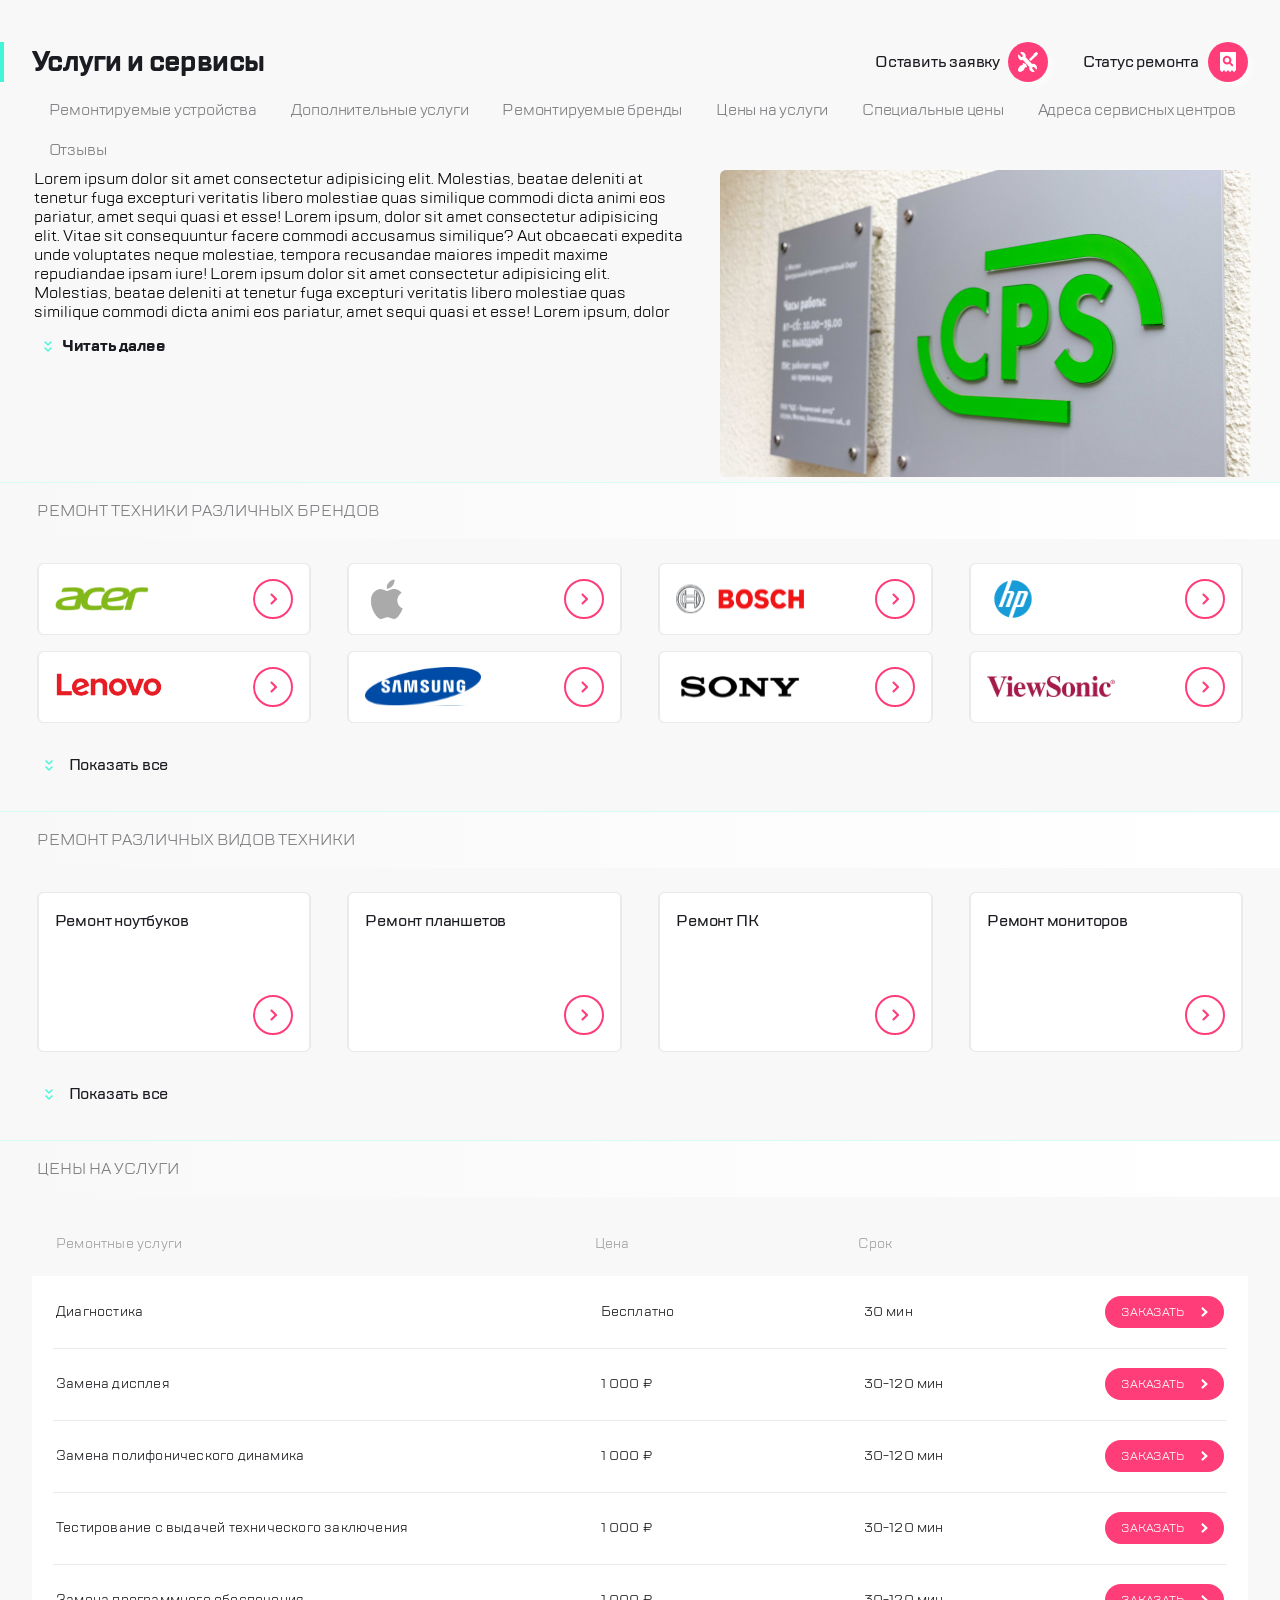
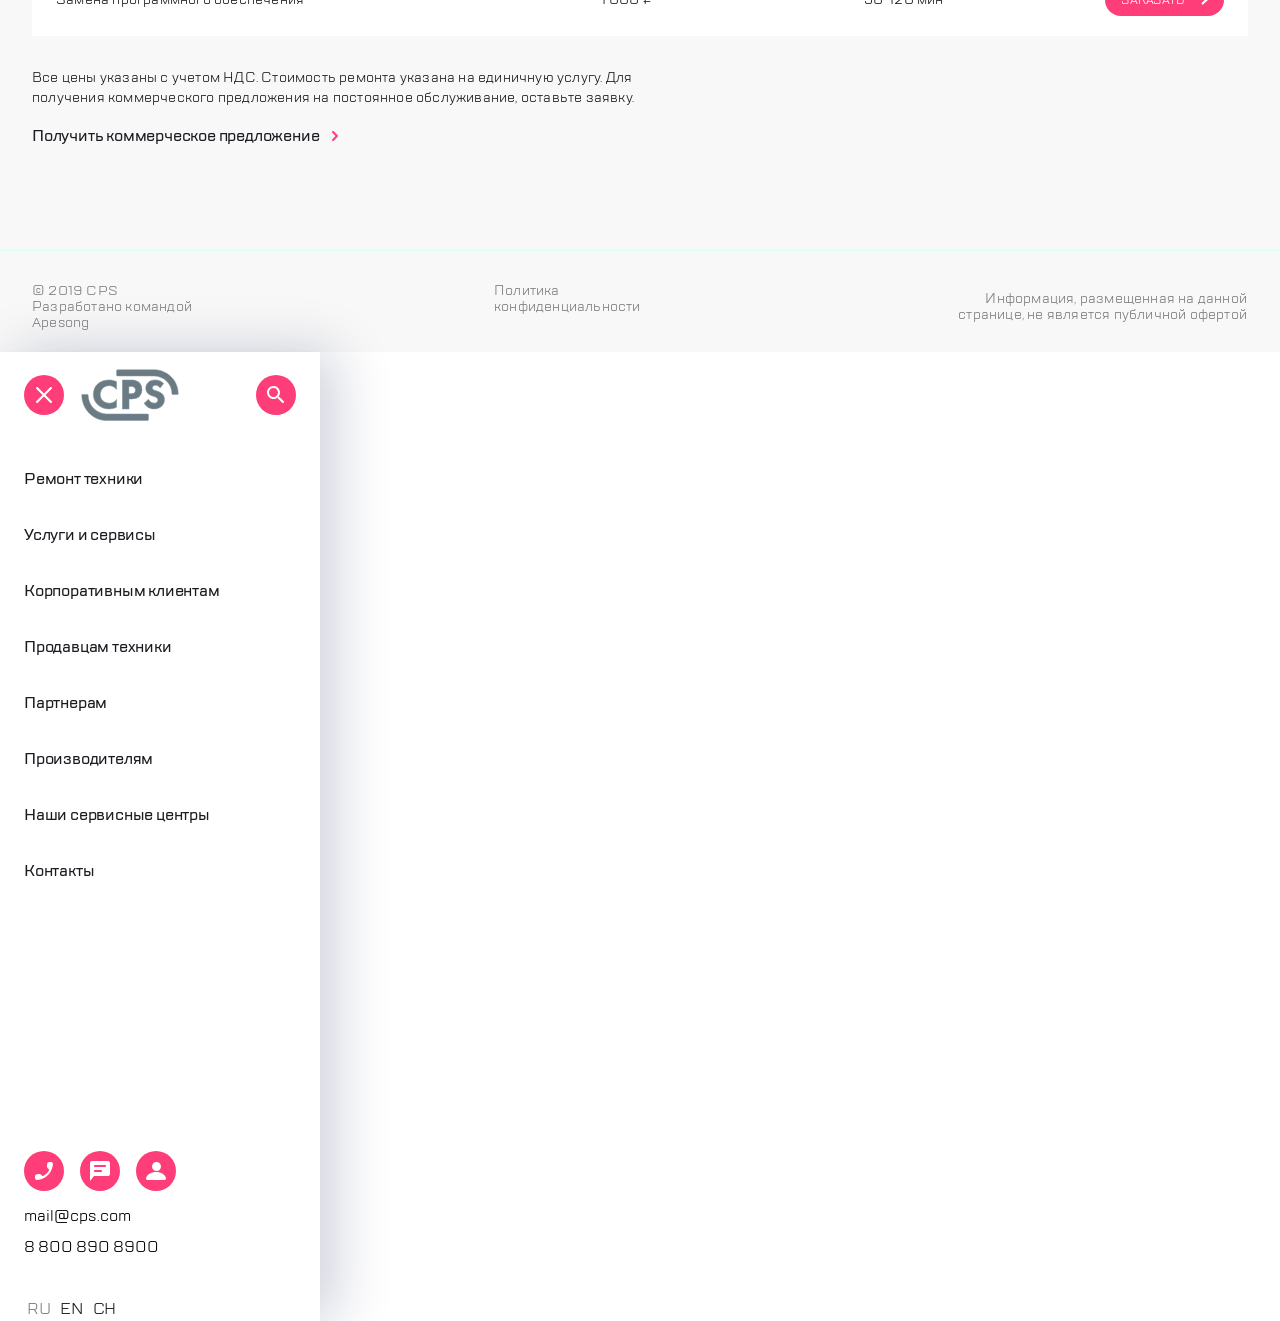
==== index.html @ d13c4bbf "Updates" ====
<!DOCTYPE html>
<html lang="ru">
  <head>
    <meta charset="UTF-8">
    <meta http-equiv="X-UA-Compatible" content="IE=edge">
    <meta name="viewport" content="width=device-width,initial-scale=1">
    <title>CPS</title>
  <link href="style.css" rel="stylesheet"></head>

  <body>
    <div class="wrapper wrapper-root">
      <header class="header">
        <div class="header__left-container">
          <button class="header__burger btn btn--pink">
            <img class="burger-svg" src="./img/all1.3/burger.svg" alt="">
          </button>

          <div class="header__logo">
            <a class="header__logo-link" href="#">
              <img class="logo-svg" src="./img/all1.3/logo.svg" alt="Logo of the company CPS"></a>
          </div>
        </div>

        <div class="header__right-container">
          <button class="btn-call btn btn--pink" type="button">
            <img class="call-svg" src="./img/all1.3/Call.svg" alt="Call us">
          </button>
          <button class="btn-chat btn btn--pink" type="button">
            <img class="chat-svg" src="./img/all1.3/Chat-2.svg" alt="Chat us">
          </button>
          <button class="btn-profile btn btn--pink" type="button">
            <img class="profile-svg" src="./img/all1.3/Profile.svg" alt="Profile">
          </button>

          <span class="btn btn-repair_show-hide-text">Оставить заявку</span>
          <button class="btn btn-repair btn--pink" type="button">
            <img class="repair-svg" src="./img/all1.3/repair.svg" alt="Repair">
          </button>

          <span class="btn-checkstatus_show-hide-text">Статус ремонта</span>
          <button class="btn btn-checkstatus btn--pink" type="button">
            <img class="checkstatus-svg" src="./img/all1.3/checkstatus.svg" alt="checkstatus">
          </button>
        </div>
      </header>
      
      <main class="main">
        <div class="main__title-container">
          <h1 class="main__title">Услуги и сервисы</h1>
          <div class="main__title-buttons">
            <button class="btn-repair btn-repair_show-hide btn--pink" type="button">
              
              <img class="repair-svg" src="./img/all1.3/repair.svg" alt="Repair">
            </button>
            <button class="btn-checkstatus btn-checkstatus_show-hide btn--pink" type="button">
              <img class="checkstatus-svg" src="./img/all1.3/checkstatus.svg" alt="checkstatus">
              
            </button>
          </div>
        </div>
        <nav class="menu">
          <ul class="menu__list">
            <li class="menu__list-item" autofocus>
              <a class="menu__link menu__link--active" href="#">Ремонтируемые устройства</a>
            </li>
            <li class="menu__list-item">
              <a class="menu__link" href="#">Дополнительные услуги</a>
            </li>
            <li class="menu__list-item">
              <a class="menu__link" href="#">Ремонтируемые бренды</a>
            </li>
            <li class="menu__list-item">
              <a class="menu__link" href="#">Цены на услуги</a>
            </li>
            <li class="menu__list-item">
              <a class="menu__link" href="#">Специальные цены</a>
            </li>
            <li class="menu__list-item">
              <a class="menu__link" href="#">Адреса сервисных центров</a>
            </li>
            <li class="menu__list-item">
              <a class="menu__link" href="#">Отзывы</a>
            </li>
          </ul>
        </nav>
        
        <section class="services about">
          <div class="about__text-container">
            <p class="about__text">
              Lorem ipsum dolor sit amet consectetur adipisicing elit.
              Molestias, beatae deleniti at tenetur fuga excepturi veritatis
              libero molestiae quas similique commodi dicta animi eos pariatur,
              amet sequi quasi et esse! Lorem ipsum, dolor sit amet consectetur
              adipisicing elit. Vitae sit consequuntur facere commodi accusamus
              similique? Aut obcaecati expedita unde voluptates neque molestiae,
              tempora recusandae maiores impedit maxime repudiandae ipsam iure!
              Lorem ipsum dolor sit amet consectetur adipisicing elit.
              Molestias, beatae deleniti at tenetur fuga excepturi veritatis
              libero molestiae quas similique commodi dicta animi eos pariatur,
              amet sequi quasi et esse! Lorem ipsum, dolor sit amet consectetur
              adipisicing elit. Vitae sit consequuntur facere commodi accusamus
              similique? Aut obcaecati expedita unde voluptates neque molestiae,
              tempora recusandae maiores impedit maxime repudiandae ipsam iure!
              Lorem ipsum dolor sit amet consectetur adipisicing elit.
              Molestias, beatae deleniti at tenetur fuga excepturi veritatis
              libero molestiae quas similique commodi dicta animi eos pariatur,
              amet sequi quasi et esse! Lorem ipsum, dolor sit amet consectetur
              adipisicing elit. Vitae sit consequuntur facere commodi accusamus
              similique? Aut obcaecati expedita unde voluptates neque molestiae,
              tempora recusandae maiores impedit maxime repudiandae ipsam iure!
            </p>

            <button class="about__show-more-btn" type="button">
              Читать далее
            </button>
          </div>
          <div class="about__image-container">
            <img class="about__image" src="./img/all1.3/CPS-Photo.png" alt="CPS bord photo">
          </div>
        </section>
        
        <section class="services brands">
          <h2 class="services__title">Ремонт техники различных брендов</h2>

          <div class="services__brands">
            <div class="container container__menu swiper">
              <ul class="services__menu swiper-wrapper">
                <li class="services__element swiper-slide">
                  <button class="btn services__button" type="button">
                    <img class="services__svg" src="./img/brands1.5/acer.svg" alt="acer logo">
                    <img class="services__svg" src="./img/brands1.5/btn-go.svg" alt="button go-next">
                  </button>
                </li>

                <li class="services__element swiper-slide">
                  <button class="btn services__button" type="button">
                    <img class="services__svg" src="./img/brands1.5/apple.svg" alt="apple logo">
                    <img class="services__svg" src="./img/brands1.5/btn-go.svg" alt="button go-next">
                  </button>
                </li>

                <li class="services__element swiper-slide">
                  <button class="btn services__button" type="button">
                    <img class="services__svg" src="./img/brands1.5/bosch.svg" alt="bosch logo">
                    <img class="services__svg" src="./img/brands1.5/btn-go.svg" alt="button go-next">
                  </button>
                </li>

                <li class="services__element swiper-slide">
                  <button class="btn services__button" type="button">
                    <img class="services__svg" src="./img/brands1.5/hp.svg" alt="hp logo">
                    <img class="services__svg" src="./img/brands1.5/btn-go.svg" alt="button go-next">
                  </button>
                </li>

                <li class="services__element swiper-slide">
                  <button class="btn services__button" type="button">
                    <img class="services__svg" src="./img/brands1.5/lenovo.svg" alt="lenovo logo">
                    <img class="services__svg" src="./img/brands1.5/btn-go.svg" alt="button go-next">
                  </button>
                </li>

                <li class="services__element swiper-slide">
                  <button class="btn services__button" type="button">
                    <img class="services__svg" src="./img/brands1.5/samsung.svg" alt="samsung logo">
                    <img class="services__svg" src="./img/brands1.5/btn-go.svg" alt="button go-next">
                  </button>
                </li>

                <li class="services__element swiper-slide">
                  <button class="btn services__button" type="button">
                    <img class="services__svg" src="./img/brands1.5/sony.svg" alt="sony logo">
                    <img class="services__svg" src="./img/brands1.5/btn-go.svg" alt="button go-next">
                  </button>
                </li>

                <li class="services__element swiper-slide">
                  <button class="btn services__button" type="button">
                    <img class="services__svg" src="./img/brands1.5/view-sonic.svg" alt="view-sonic logo">
                    <img class="services__svg" src="./img/brands1.5/btn-go.svg" alt="button go-next">
                  </button>
                </li>

                <li class="services__element swiper-slide">
                  <button class="btn services__button" type="button">
                    <img class="services__svg" src="./img/brands1.5/acer.svg" alt="acer logo">
                    <img class="services__svg" src="./img/brands1.5/btn-go.svg" alt="button go-next">
                  </button>
                </li>

                <li class="services__element swiper-slide">
                  <button class="btn services__button" type="button">
                    <img class="services__svg" src="./img/brands1.5/apple.svg" alt="apple logo">
                    <img class="services__svg" src="./img/brands1.5/btn-go.svg" alt="button go-next">
                  </button>
                </li>

                <li class="services__element swiper-slide">
                  <button class="btn services__button" type="button">
                    <img class="services__svg" src="./img/brands1.5/bosch.svg" alt="bosch logo">
                    <img class="services__svg" src="./img/brands1.5/btn-go.svg" alt="button go-next">
                  </button>
                </li>
              </ul>
              <button class="services__show-more-btn btn" type="button">
                Показать все
              </button>
              <div class="swiper-pagination"></div>
            </div>
          </div>
        </section>
        <section class="services types">
          <h2 class="services__title">Ремонт различных видов техники</h2>

          
          <div class="services__types">
            <div class="types__wrapper container container__menu swiper-types">
              <ul class="types__menu services__menu swiper-wrapper-types">
                <li class="types__element services__element swiper-slide-types">
                  <button class="btn services__button" type="button">
                    <p class="types__repair">Ремонт ноутбуков</p>
                    <img class="services__svg" src="./img/brands1.5/btn-go.svg" alt="button go-next">
                  </button>
                </li>

                <li class="types__element services__element swiper-slide-types">
                  <button class="btn services__button" type="button">
                    <p class="types__repair">Ремонт планшетов</p>
                    <img class="services__svg" src="./img/brands1.5/btn-go.svg" alt="button go-next">
                  </button>
                </li>

                <li class="types__element services__element swiper-slide-types">
                  <button class="btn services__button" type="button">
                    <p class="types__repair">Ремонт ПК</p>
                    <img class="services__svg" src="./img/brands1.5/btn-go.svg" alt="button go-next">
                  </button>
                </li>

                <li class="types__element services__element swiper-slide-types">
                  <button class="btn services__button" type="button">
                    <p class="types__repair">Ремонт мониторов</p>
                    <img class="services__svg" src="./img/brands1.5/btn-go.svg" alt="button go-next">
                  </button>
                </li>

                <li class="types__element services__element swiper-slide-types">
                  <button class="btn services__button" type="button">
                    <p class="types__repair">Ремонт телефонов</p>
                    <img class="services__svg" src="./img/brands1.5/btn-go.svg" alt="button go-next">
                  </button>
                </li>

                <li class="types__element services__element swiper-slide-types">
                  <button class="btn services__button" type="button">
                    <p class="types__repair">Ремонт смартфонов</p>
                    <img class="services__svg" src="./img/brands1.5/btn-go.svg" alt="button go-next">
                  </button>
                </li>

                <li class="types__element services__element swiper-slide-types">
                  <button class="btn services__button" type="button">
                    <p class="types__repair">Ремонт наушников</p>
                    <img class="services__svg" src="./img/brands1.5/btn-go.svg" alt="button go-next">
                  </button>
                </li>

                <li class="types__element services__element swiper-slide-types">
                  <button class="btn services__button" type="button">
                    <p class="types__repair">Ремонт ноутбуков</p>
                    <img class="services__svg" src="./img/brands1.5/btn-go.svg" alt="button go-next">
                  </button>
                </li>

                <li class="types__element services__element swiper-slide-types">
                  <button class="btn services__button" type="button">
                    <p class="types__repair">Ремонт ноутбуков</p>
                    <img class="services__svg" src="./img/brands1.5/btn-go.svg" alt="button go-next">
                  </button>
                </li>

                <li class="types__element services__element swiper-slide-types">
                  <button class="btn services__button" type="button">
                    <p class="types__repair">Ремонт ноутбуков</p>
                    <img class="services__svg" src="./img/brands1.5/btn-go.svg" alt="button go-next">
                  </button>
                </li>

                <li class="types__element services__element swiper-slide-types">
                  <button class="btn services__button" type="button">
                    <p class="types__repair">Ремонт ноутбуков</p>
                    <img class="services__svg" src="./img/brands1.5/btn-go.svg" alt="button go-next">
                  </button>
                </li>
              </ul>
              <button class="services__show-more-btn services__show-more-btn-types btn" type="button">
                Показать все
              </button>
              <div class="swiper-pagination"></div>
            </div>
          </div>
        </section>
        
        <section class="services prices">
          <h2 class="services__title">Цены на услуги</h2>
          <div class="prices__header">
            <span class="services__name">Ремонтные услуги</span>
            <span class="services__cost">Цена</span>
            <span class="services__term">Срок</span>
            <span class="services__empty-button"></span>
          </div>
          <div class="services__prices">
            <div class="prices__wrapper container container__menu swiper-prices">
              <ul class="prices__menu services__menu swiper-wrapper-prices">
                <li class="prices__element services__element swiper-slide-prices">
                  <span class="prices__name">Диагностика</span>
                  <span class="prices__cost">Бесплатно</span>
                  <span class="prices__term">30 мин</span>
                  <button class="btn services__button" type="button">Заказать
                    <img class="services__svg" src="./img/all1.6/whiteArrow.svg" alt="button go-next">
                  </button>
                </li>

                <li class="prices__element services__element swiper-slide-prices">
                  <span class="prices__name">Замена дисплея</span>
                  <span class="prices__cost">1 000 ₽</span>
                  <span class="prices__term">30-120 мин</span>
                  <button class="btn services__button" type="button">Заказать
                    <img class="services__svg" src="./img/all1.6/whiteArrow.svg" alt="button go-next">
                  </button>
                </li>

                <li class="prices__element services__element swiper-slide-prices">
                  <span class="prices__name">Замена полифонического динамика</span>
                  <span class="prices__cost">1 000 ₽</span>
                  <span class="prices__term">30-120 мин</span>
                  <button class="btn services__button" type="button">Заказать
                    <img class="services__svg" src="./img/all1.6/whiteArrow.svg" alt="button go-next">
                  </button>
                </li>

                <li class="prices__element services__element swiper-slide-prices">
                  <span class="prices__name">Тестирование с выдачей технического заключения</span>
                  <span class="prices__cost">1 000 ₽</span>
                  <span class="prices__term">30-120 мин</span>
                  <button class="btn services__button" type="button">Заказать
                    <img class="services__svg" src="./img/all1.6/whiteArrow.svg" alt="button go-next">
                  </button>
                </li>

                <li class="prices__element services__element swiper-slide-prices">
                  <span class="prices__name">Замена программного обеспечения</span>
                  <span class="prices__cost">1 000 ₽</span>
                  <span class="prices__term">30-120 мин</span>
                  <button class="btn services__button" type="button">Заказать
                    <img class="services__svg" src="./img/all1.6/whiteArrow.svg" alt="button go-next">
                  </button>
                </li>
              </ul>

              <div class="swiper-pagination"></div>
            </div>
          </div>
        </section>
        <section class="services proposal">
          
          <div class="services__proposal">
            <p class="servises__proposal-text">
              Все цены указаны с учетом НДС. Стоимость ремонта указана на
              единичную услугу. Для получения коммерческого предложения на
              постоянное обслуживание, оставьте заявку.
            </p>
            <button class="btn services__proposal-button" type="button">Получить коммерческое предложение
              <img class="services__proposal-svg" src="./img/all1.6/proposalArrow.svg" alt="button proposal">
            </button>
          </div>
        </section>
      </main>
      <footer class="footer">
        <p class="footer__item copyright">© 2019 CPS <br>
          Разработано командой Apesong</p>
        <p class="footer__item confidential-politics">Политика конфиденциальности</p>
        <p class="footer__item not-oferta">Информация, размещенная на данной странице, не является публичной
          офертой</p>
      </footer>
      
      <div class="aside-menu">
        <div class="aside-menu__header">
          <button class="aside-menu__btn aside-menu__btn-cross btn--pink" type="button">
            <img class="aside-menu__btn-close--rotate" src="./img/all1.4/cross.svg">
          </button>
          <a class="aside-menu__logo"><img class="aside-menu__logo--link" src="./img/all1.4/logo.svg" alt="Logo CPS"></a>
          <button class="aside-menu__btn aside-menu__btn-serch btn--pink" type="button">
            <img class="aside-menu__btn-search--search" src="./img/all1.4/search.svg">
          </button>
        </div>
        <nav class="aside-menu__navigation navigation">
          <ul class="navigation__list">
            <li class="navigation__item navigation__item--active">
              <a class="navigation__link" href="#">Ремонт техники</a>
            </li>
            <li class="navigation__item">
              <a class="navigation__link" href="#">Услуги и сервисы</a>
            </li>
            <li class="navigation__item">
              <a class="navigation__link" href="#">Корпоративным клиентам</a>
            </li>
            <li class="navigation__item">
              <a class="navigation__link" href="#">Продавцам техники</a>
            </li>
            <li class="navigation__item">
              <a class="navigation__link" href="#">Партнерам</a>
            </li>
            <li class="navigation__item">
              <a class="navigation__link" href="#">Производителям</a>
            </li>
            <li class="navigation__item">
              <a class="navigation__link" href="#">Наши сервисные центры</a>
            </li>
            <li class="navigation__item">
              <a class="navigation__link" href="#">Контакты</a>
            </li>
          </ul>
        </nav>
        <div class="aside-menu__footer">
          <div class="footer__menu">
            <button class="footer__btn btn--pink" type="button">
              <img class="footer__btn-call--call" src="./img/all1.4/Call.svg">
            </button>
            <button class="footer__btn btn--pink" type="button">
              <img class="footer__btn-chat--chat" src="./img/all1.4/Chat-2.svg">
            </button>
            <button class="footer__btn btn--pink" type="button">
              <img class="footer__btn-profile--profile" src="./img/all1.4/Profile.svg">
            </button>
          </div>
          <div class="footer__contacts">
            <a class="footer__contacts-email" href="mailto:mail@cps.com">mail@cps.com</a>
            <a class="footer__contacts-phone" href="tel:+78008908900">8 800 890 8900</a>
          </div>
          <nav class="footer__menu-lang">
            <div class="footer__lang-btn footer__lang-btn--RU">
              <input class="lang__input" type="radio" name="lang" id="lang-RU" checked="checked">
              <label for="lang-RU">RU</label>
            </div>
            <div class="footer__lang-btn footer__lang-btn--EN">
              <input class="lang__input" type="radio" name="lang" id="lang-EN">
              <label for="lang-EN">EN</label>
            </div>
            <div class="footer__lang-btn footer__lang-btn--CH">
              <input class="lang__input" type="radio" name="lang" id="lang-CH">
              <label for="lang-CH">CH</label>
            </div>
          </nav>
        </div>
      </div>
      
      
    </div>
  <script type="text/javascript" src="./js/bundle.js"></script></body>
</html>
---- style.css ----
/**
 * Swiper 9.4.1
 * Most modern mobile touch slider and framework with hardware accelerated transitions
 * https://swiperjs.com
 *
 * Copyright 2014-2023 Vladimir Kharlampidi
 *
 * Released under the MIT License
 *
 * Released on: June 13, 2023
 */

/* FONT_START */
@font-face {
  font-family: 'swiper-icons';
  src: url('data:application/font-woff;charset=utf-8;base64, [base64]//wADZ2x5ZgAAAywAAADMAAAD2MHtryVoZWFkAAABbAAAADAAAAA2E2+eoWhoZWEAAAGcAAAAHwAAACQC9gDzaG10eAAAAigAAAAZAAAArgJkABFsb2NhAAAC0AAAAFoAAABaFQAUGG1heHAAAAG8AAAAHwAAACAAcABAbmFtZQAAA/gAAAE5AAACXvFdBwlwb3N0AAAFNAAAAGIAAACE5s74hXjaY2BkYGAAYpf5Hu/j+W2+MnAzMYDAzaX6QjD6/4//Bxj5GA8AuRwMYGkAPywL13jaY2BkYGA88P8Agx4j+/8fQDYfA1AEBWgDAIB2BOoAeNpjYGRgYNBh4GdgYgABEMnIABJzYNADCQAACWgAsQB42mNgYfzCOIGBlYGB0YcxjYGBwR1Kf2WQZGhhYGBiYGVmgAFGBiQQkOaawtDAoMBQxXjg/wEGPcYDDA4wNUA2CCgwsAAAO4EL6gAAeNpj2M0gyAACqxgGNWBkZ2D4/wMA+xkDdgAAAHjaY2BgYGaAYBkGRgYQiAHyGMF8FgYHIM3DwMHABGQrMOgyWDLEM1T9/w8UBfEMgLzE////P/5//f/V/xv+r4eaAAeMbAxwIUYmIMHEgKYAYjUcsDAwsLKxc3BycfPw8jEQA/[base64]/uznmfPFBNODM2K7MTQ45YEAZqGP81AmGGcF3iPqOop0r1SPTaTbVkfUe4HXj97wYE+yNwWYxwWu4v1ugWHgo3S1XdZEVqWM7ET0cfnLGxWfkgR42o2PvWrDMBSFj/IHLaF0zKjRgdiVMwScNRAoWUoH78Y2icB/yIY09An6AH2Bdu/UB+yxopYshQiEvnvu0dURgDt8QeC8PDw7Fpji3fEA4z/PEJ6YOB5hKh4dj3EvXhxPqH/SKUY3rJ7srZ4FZnh1PMAtPhwP6fl2PMJMPDgeQ4rY8YT6Gzao0eAEA409DuggmTnFnOcSCiEiLMgxCiTI6Cq5DZUd3Qmp10vO0LaLTd2cjN4fOumlc7lUYbSQcZFkutRG7g6JKZKy0RmdLY680CDnEJ+UMkpFFe1RN7nxdVpXrC4aTtnaurOnYercZg2YVmLN/d/gczfEimrE/fs/bOuq29Zmn8tloORaXgZgGa78yO9/cnXm2BpaGvq25Dv9S4E9+5SIc9PqupJKhYFSSl47+Qcr1mYNAAAAeNptw0cKwkAAAMDZJA8Q7OUJvkLsPfZ6zFVERPy8qHh2YER+3i/BP83vIBLLySsoKimrqKqpa2hp6+jq6RsYGhmbmJqZSy0sraxtbO3sHRydnEMU4uR6yx7JJXveP7WrDycAAAAAAAH//wACeNpjYGRgYOABYhkgZgJCZgZNBkYGLQZtIJsFLMYAAAw3ALgAeNolizEKgDAQBCchRbC2sFER0YD6qVQiBCv/H9ezGI6Z5XBAw8CBK/m5iQQVauVbXLnOrMZv2oLdKFa8Pjuru2hJzGabmOSLzNMzvutpB3N42mNgZGBg4GKQYzBhYMxJLMlj4GBgAYow/P/PAJJhLM6sSoWKfWCAAwDAjgbRAAB42mNgYGBkAIIbCZo5IPrmUn0hGA0AO8EFTQAA');
  font-weight: 400;
  font-style: normal;
}
/* FONT_END */
:root {
  --swiper-theme-color: #007aff;
  /*
  --swiper-preloader-color: var(--swiper-theme-color);
  --swiper-wrapper-transition-timing-function: initial;
  */
}
.swiper,
swiper-container {
  margin-left: auto;
  margin-right: auto;
  position: relative;
  overflow: hidden;
  list-style: none;
  padding: 0;
  /* Fix of Webkit flickering */
  z-index: 1;
  display: block;
}
.swiper-vertical > .swiper-wrapper {
  flex-direction: column;
}
.swiper-wrapper {
  position: relative;
  width: 100%;
  height: 100%;
  z-index: 1;
  display: flex;
  transition-property: transform;
  transition-timing-function: var(--swiper-wrapper-transition-timing-function, initial);
  box-sizing: content-box;
}
.swiper-android .swiper-slide,
.swiper-wrapper {
  transform: translate3d(0px, 0, 0);
}
.swiper-horizontal {
  touch-action: pan-y;
}
.swiper-vertical {
  touch-action: pan-x;
}
.swiper-slide,
swiper-slide {
  flex-shrink: 0;
  width: 100%;
  height: 100%;
  position: relative;
  transition-property: transform;
  display: block;
}
.swiper-slide-invisible-blank {
  visibility: hidden;
}
/* Auto Height */
.swiper-autoheight,
.swiper-autoheight .swiper-slide {
  height: auto;
}
.swiper-autoheight .swiper-wrapper {
  align-items: flex-start;
  transition-property: transform, height;
}
.swiper-backface-hidden .swiper-slide {
  transform: translateZ(0);
  -webkit-backface-visibility: hidden;
          backface-visibility: hidden;
}
/* 3D Effects */
.swiper-3d.swiper-css-mode .swiper-wrapper {
  perspective: 1200px;
}
.swiper-3d .swiper-wrapper {
  transform-style: preserve-3d;
}
.swiper-3d {
  perspective: 1200px;
}
.swiper-3d .swiper-slide,
.swiper-3d .swiper-slide-shadow,
.swiper-3d .swiper-slide-shadow-left,
.swiper-3d .swiper-slide-shadow-right,
.swiper-3d .swiper-slide-shadow-top,
.swiper-3d .swiper-slide-shadow-bottom,
.swiper-3d .swiper-cube-shadow {
  transform-style: preserve-3d;
}
.swiper-3d .swiper-slide-shadow,
.swiper-3d .swiper-slide-shadow-left,
.swiper-3d .swiper-slide-shadow-right,
.swiper-3d .swiper-slide-shadow-top,
.swiper-3d .swiper-slide-shadow-bottom {
  position: absolute;
  left: 0;
  top: 0;
  width: 100%;
  height: 100%;
  pointer-events: none;
  z-index: 10;
}
.swiper-3d .swiper-slide-shadow {
  background: rgba(0, 0, 0, 0.15);
}
.swiper-3d .swiper-slide-shadow-left {
  background-image: linear-gradient(to left, rgba(0, 0, 0, 0.5), rgba(0, 0, 0, 0));
}
.swiper-3d .swiper-slide-shadow-right {
  background-image: linear-gradient(to right, rgba(0, 0, 0, 0.5), rgba(0, 0, 0, 0));
}
.swiper-3d .swiper-slide-shadow-top {
  background-image: linear-gradient(to top, rgba(0, 0, 0, 0.5), rgba(0, 0, 0, 0));
}
.swiper-3d .swiper-slide-shadow-bottom {
  background-image: linear-gradient(to bottom, rgba(0, 0, 0, 0.5), rgba(0, 0, 0, 0));
}
/* CSS Mode */
.swiper-css-mode > .swiper-wrapper {
  overflow: auto;
  scrollbar-width: none;
  /* For Firefox */
  -ms-overflow-style: none;
  /* For Internet Explorer and Edge */
}
.swiper-css-mode > .swiper-wrapper::-webkit-scrollbar {
  display: none;
}
.swiper-css-mode > .swiper-wrapper > .swiper-slide {
  scroll-snap-align: start start;
}
.swiper-horizontal.swiper-css-mode > .swiper-wrapper {
  scroll-snap-type: x mandatory;
}
.swiper-vertical.swiper-css-mode > .swiper-wrapper {
  scroll-snap-type: y mandatory;
}
.swiper-css-mode.swiper-free-mode > .swiper-wrapper {
  scroll-snap-type: none;
}
.swiper-css-mode.swiper-free-mode > .swiper-wrapper > .swiper-slide {
  scroll-snap-align: none;
}
.swiper-centered > .swiper-wrapper::before {
  content: '';
  flex-shrink: 0;
  order: 9999;
}
.swiper-centered > .swiper-wrapper > .swiper-slide {
  scroll-snap-align: center center;
  scroll-snap-stop: always;
}
.swiper-centered.swiper-horizontal > .swiper-wrapper > .swiper-slide:first-child {
  margin-inline-start: var(--swiper-centered-offset-before);
}
.swiper-centered.swiper-horizontal > .swiper-wrapper::before {
  height: 100%;
  min-height: 1px;
  width: var(--swiper-centered-offset-after);
}
.swiper-centered.swiper-vertical > .swiper-wrapper > .swiper-slide:first-child {
  margin-block-start: var(--swiper-centered-offset-before);
}
.swiper-centered.swiper-vertical > .swiper-wrapper::before {
  width: 100%;
  min-width: 1px;
  height: var(--swiper-centered-offset-after);
}
.swiper-lazy-preloader {
  width: 42px;
  height: 42px;
  position: absolute;
  left: 50%;
  top: 50%;
  margin-left: -21px;
  margin-top: -21px;
  z-index: 10;
  transform-origin: 50%;
  box-sizing: border-box;
  border: 4px solid var(--swiper-preloader-color, var(--swiper-theme-color));
  border-radius: 50%;
  border-top-color: transparent;
}
.swiper:not(.swiper-watch-progress) .swiper-lazy-preloader,
swiper-container:not(.swiper-watch-progress) .swiper-lazy-preloader,
.swiper-watch-progress .swiper-slide-visible .swiper-lazy-preloader {
  animation: swiper-preloader-spin 1s infinite linear;
}
.swiper-lazy-preloader-white {
  --swiper-preloader-color: #fff;
}
.swiper-lazy-preloader-black {
  --swiper-preloader-color: #000;
}
@keyframes swiper-preloader-spin {
  0% {
    transform: rotate(0deg);
  }
  100% {
    transform: rotate(360deg);
  }
}
.swiper-virtual .swiper-slide {
  -webkit-backface-visibility: hidden;
  transform: translateZ(0);
}
.swiper-virtual.swiper-css-mode .swiper-wrapper::after {
  content: '';
  position: absolute;
  left: 0;
  top: 0;
  pointer-events: none;
}
.swiper-virtual.swiper-css-mode.swiper-horizontal .swiper-wrapper::after {
  height: 1px;
  width: var(--swiper-virtual-size);
}
.swiper-virtual.swiper-css-mode.swiper-vertical .swiper-wrapper::after {
  width: 1px;
  height: var(--swiper-virtual-size);
}
:root {
  --swiper-navigation-size: 44px;
  /*
  --swiper-navigation-top-offset: 50%;
  --swiper-navigation-sides-offset: 10px;
  --swiper-navigation-color: var(--swiper-theme-color);
  */
}
.swiper-button-prev,
.swiper-button-next {
  position: absolute;
  top: var(--swiper-navigation-top-offset, 50%);
  width: calc(var(--swiper-navigation-size) / 44 * 27);
  height: var(--swiper-navigation-size);
  margin-top: calc(0px - (var(--swiper-navigation-size) / 2));
  z-index: 10;
  cursor: pointer;
  display: flex;
  align-items: center;
  justify-content: center;
  color: var(--swiper-navigation-color, var(--swiper-theme-color));
}
.swiper-button-prev.swiper-button-disabled,
.swiper-button-next.swiper-button-disabled {
  opacity: 0.35;
  cursor: auto;
  pointer-events: none;
}
.swiper-button-prev.swiper-button-hidden,
.swiper-button-next.swiper-button-hidden {
  opacity: 0;
  cursor: auto;
  pointer-events: none;
}
.swiper-navigation-disabled .swiper-button-prev,
.swiper-navigation-disabled .swiper-button-next {
  display: none !important;
}
.swiper-button-prev:after,
.swiper-button-next:after {
  font-family: swiper-icons;
  font-size: var(--swiper-navigation-size);
  text-transform: none !important;
  letter-spacing: 0;
  font-variant: initial;
  line-height: 1;
}
.swiper-button-prev,
.swiper-rtl .swiper-button-next {
  left: var(--swiper-navigation-sides-offset, 10px);
  right: auto;
}
.swiper-button-prev:after,
.swiper-rtl .swiper-button-next:after {
  content: 'prev';
}
.swiper-button-next,
.swiper-rtl .swiper-button-prev {
  right: var(--swiper-navigation-sides-offset, 10px);
  left: auto;
}
.swiper-button-next:after,
.swiper-rtl .swiper-button-prev:after {
  content: 'next';
}
.swiper-button-lock {
  display: none;
}
:root {
  /*
  --swiper-pagination-color: var(--swiper-theme-color);
  --swiper-pagination-left: auto;
  --swiper-pagination-right: 8px;
  --swiper-pagination-bottom: 8px;
  --swiper-pagination-top: auto;
  --swiper-pagination-fraction-color: inherit;
  --swiper-pagination-progressbar-bg-color: rgba(0,0,0,0.25);
  --swiper-pagination-progressbar-size: 4px;
  --swiper-pagination-bullet-size: 8px;
  --swiper-pagination-bullet-width: 8px;
  --swiper-pagination-bullet-height: 8px;
  --swiper-pagination-bullet-border-radius: 50%;
  --swiper-pagination-bullet-inactive-color: #000;
  --swiper-pagination-bullet-inactive-opacity: 0.2;
  --swiper-pagination-bullet-opacity: 1;
  --swiper-pagination-bullet-horizontal-gap: 4px;
  --swiper-pagination-bullet-vertical-gap: 6px;
  */
}
.swiper-pagination {
  position: absolute;
  text-align: center;
  transition: 300ms opacity;
  transform: translate3d(0, 0, 0);
  z-index: 10;
}
.swiper-pagination.swiper-pagination-hidden {
  opacity: 0;
}
.swiper-pagination-disabled > .swiper-pagination,
.swiper-pagination.swiper-pagination-disabled {
  display: none !important;
}
/* Common Styles */
.swiper-pagination-fraction,
.swiper-pagination-custom,
.swiper-horizontal > .swiper-pagination-bullets,
.swiper-pagination-bullets.swiper-pagination-horizontal {
  bottom: var(--swiper-pagination-bottom, 8px);
  top: var(--swiper-pagination-top, auto);
  left: 0;
  width: 100%;
}
/* Bullets */
.swiper-pagination-bullets-dynamic {
  overflow: hidden;
  font-size: 0;
}
.swiper-pagination-bullets-dynamic .swiper-pagination-bullet {
  transform: scale(0.33);
  position: relative;
}
.swiper-pagination-bullets-dynamic .swiper-pagination-bullet-active {
  transform: scale(1);
}
.swiper-pagination-bullets-dynamic .swiper-pagination-bullet-active-main {
  transform: scale(1);
}
.swiper-pagination-bullets-dynamic .swiper-pagination-bullet-active-prev {
  transform: scale(0.66);
}
.swiper-pagination-bullets-dynamic .swiper-pagination-bullet-active-prev-prev {
  transform: scale(0.33);
}
.swiper-pagination-bullets-dynamic .swiper-pagination-bullet-active-next {
  transform: scale(0.66);
}
.swiper-pagination-bullets-dynamic .swiper-pagination-bullet-active-next-next {
  transform: scale(0.33);
}
.swiper-pagination-bullet {
  width: var(--swiper-pagination-bullet-width, var(--swiper-pagination-bullet-size, 8px));
  height: var(--swiper-pagination-bullet-height, var(--swiper-pagination-bullet-size, 8px));
  display: inline-block;
  border-radius: var(--swiper-pagination-bullet-border-radius, 50%);
  background: var(--swiper-pagination-bullet-inactive-color, #000);
  opacity: var(--swiper-pagination-bullet-inactive-opacity, 0.2);
}
button.swiper-pagination-bullet {
  border: none;
  margin: 0;
  padding: 0;
  box-shadow: none;
  -webkit-appearance: none;
          appearance: none;
}
.swiper-pagination-clickable .swiper-pagination-bullet {
  cursor: pointer;
}
.swiper-pagination-bullet:only-child {
  display: none !important;
}
.swiper-pagination-bullet-active {
  opacity: var(--swiper-pagination-bullet-opacity, 1);
  background: var(--swiper-pagination-color, var(--swiper-theme-color));
}
.swiper-vertical > .swiper-pagination-bullets,
.swiper-pagination-vertical.swiper-pagination-bullets {
  right: var(--swiper-pagination-right, 8px);
  left: var(--swiper-pagination-left, auto);
  top: 50%;
  transform: translate3d(0px, -50%, 0);
}
.swiper-vertical > .swiper-pagination-bullets .swiper-pagination-bullet,
.swiper-pagination-vertical.swiper-pagination-bullets .swiper-pagination-bullet {
  margin: var(--swiper-pagination-bullet-vertical-gap, 6px) 0;
  display: block;
}
.swiper-vertical > .swiper-pagination-bullets.swiper-pagination-bullets-dynamic,
.swiper-pagination-vertical.swiper-pagination-bullets.swiper-pagination-bullets-dynamic {
  top: 50%;
  transform: translateY(-50%);
  width: 8px;
}
.swiper-vertical > .swiper-pagination-bullets.swiper-pagination-bullets-dynamic .swiper-pagination-bullet,
.swiper-pagination-vertical.swiper-pagination-bullets.swiper-pagination-bullets-dynamic .swiper-pagination-bullet {
  display: inline-block;
  transition: 200ms transform, 200ms top;
}
.swiper-horizontal > .swiper-pagination-bullets .swiper-pagination-bullet,
.swiper-pagination-horizontal.swiper-pagination-bullets .swiper-pagination-bullet {
  margin: 0 var(--swiper-pagination-bullet-horizontal-gap, 4px);
}
.swiper-horizontal > .swiper-pagination-bullets.swiper-pagination-bullets-dynamic,
.swiper-pagination-horizontal.swiper-pagination-bullets.swiper-pagination-bullets-dynamic {
  left: 50%;
  transform: translateX(-50%);
  white-space: nowrap;
}
.swiper-horizontal > .swiper-pagination-bullets.swiper-pagination-bullets-dynamic .swiper-pagination-bullet,
.swiper-pagination-horizontal.swiper-pagination-bullets.swiper-pagination-bullets-dynamic .swiper-pagination-bullet {
  transition: 200ms transform, 200ms left;
}
.swiper-horizontal.swiper-rtl > .swiper-pagination-bullets-dynamic .swiper-pagination-bullet,
:host(.swiper-horizontal.swiper-rtl) .swiper-pagination-bullets-dynamic .swiper-pagination-bullet {
  transition: 200ms transform, 200ms right;
}
/* Fraction */
.swiper-pagination-fraction {
  color: var(--swiper-pagination-fraction-color, inherit);
}
/* Progress */
.swiper-pagination-progressbar {
  background: var(--swiper-pagination-progressbar-bg-color, rgba(0, 0, 0, 0.25));
  position: absolute;
  /*ADD_HOST*/
}
.swiper-pagination-progressbar .swiper-pagination-progressbar-fill {
  background: var(--swiper-pagination-color, var(--swiper-theme-color));
  position: absolute;
  left: 0;
  top: 0;
  width: 100%;
  height: 100%;
  transform: scale(0);
  transform-origin: left top;
}
.swiper-rtl .swiper-pagination-progressbar .swiper-pagination-progressbar-fill {
  transform-origin: right top;
}
.swiper-horizontal > .swiper-pagination-progressbar,
.swiper-pagination-progressbar.swiper-pagination-horizontal,
.swiper-vertical > .swiper-pagination-progressbar.swiper-pagination-progressbar-opposite,
.swiper-pagination-progressbar.swiper-pagination-vertical.swiper-pagination-progressbar-opposite {
  width: 100%;
  height: var(--swiper-pagination-progressbar-size, 4px);
  left: 0;
  top: 0;
}
.swiper-vertical > .swiper-pagination-progressbar,
.swiper-pagination-progressbar.swiper-pagination-vertical,
.swiper-horizontal > .swiper-pagination-progressbar.swiper-pagination-progressbar-opposite,
.swiper-pagination-progressbar.swiper-pagination-horizontal.swiper-pagination-progressbar-opposite {
  width: var(--swiper-pagination-progressbar-size, 4px);
  height: 100%;
  left: 0;
  top: 0;
}
.swiper-pagination-lock {
  display: none;
}
:root {
  /*
  --swiper-scrollbar-border-radius: 10px;
  --swiper-scrollbar-top: auto;
  --swiper-scrollbar-bottom: 4px;
  --swiper-scrollbar-left: auto;
  --swiper-scrollbar-right: 4px;
  --swiper-scrollbar-sides-offset: 1%;
  --swiper-scrollbar-bg-color: rgba(0, 0, 0, 0.1);
  --swiper-scrollbar-drag-bg-color: rgba(0, 0, 0, 0.5);
  --swiper-scrollbar-size: 4px;
  */
}
.swiper-scrollbar {
  border-radius: var(--swiper-scrollbar-border-radius, 10px);
  position: relative;
  -ms-touch-action: none;
  background: var(--swiper-scrollbar-bg-color, rgba(0, 0, 0, 0.1));
}
.swiper-scrollbar-disabled > .swiper-scrollbar,
.swiper-scrollbar.swiper-scrollbar-disabled {
  display: none !important;
}
.swiper-horizontal > .swiper-scrollbar,
.swiper-scrollbar.swiper-scrollbar-horizontal {
  position: absolute;
  left: var(--swiper-scrollbar-sides-offset, 1%);
  bottom: var(--swiper-scrollbar-bottom, 4px);
  top: var(--swiper-scrollbar-top, auto);
  z-index: 50;
  height: var(--swiper-scrollbar-size, 4px);
  width: calc(100% - 2 * var(--swiper-scrollbar-sides-offset, 1%));
}
.swiper-vertical > .swiper-scrollbar,
.swiper-scrollbar.swiper-scrollbar-vertical {
  position: absolute;
  left: var(--swiper-scrollbar-left, auto);
  right: var(--swiper-scrollbar-right, 4px);
  top: var(--swiper-scrollbar-sides-offset, 1%);
  z-index: 50;
  width: var(--swiper-scrollbar-size, 4px);
  height: calc(100% - 2 * var(--swiper-scrollbar-sides-offset, 1%));
}
.swiper-scrollbar-drag {
  height: 100%;
  width: 100%;
  position: relative;
  background: var(--swiper-scrollbar-drag-bg-color, rgba(0, 0, 0, 0.5));
  border-radius: var(--swiper-scrollbar-border-radius, 10px);
  left: 0;
  top: 0;
}
.swiper-scrollbar-cursor-drag {
  cursor: move;
}
.swiper-scrollbar-lock {
  display: none;
}
.swiper-zoom-container {
  width: 100%;
  height: 100%;
  display: flex;
  justify-content: center;
  align-items: center;
  text-align: center;
}
.swiper-zoom-container > img,
.swiper-zoom-container > svg,
.swiper-zoom-container > canvas {
  max-width: 100%;
  max-height: 100%;
  object-fit: contain;
}
.swiper-slide-zoomed {
  cursor: move;
  touch-action: none;
}
/* a11y */
.swiper .swiper-notification,
swiper-container .swiper-notification {
  position: absolute;
  left: 0;
  top: 0;
  pointer-events: none;
  opacity: 0;
  z-index: -1000;
}
.swiper-free-mode > .swiper-wrapper {
  transition-timing-function: ease-out;
  margin: 0 auto;
}
.swiper-grid > .swiper-wrapper {
  flex-wrap: wrap;
}
.swiper-grid-column > .swiper-wrapper {
  flex-wrap: wrap;
  flex-direction: column;
}
.swiper-fade.swiper-free-mode .swiper-slide {
  transition-timing-function: ease-out;
}
.swiper-fade .swiper-slide {
  pointer-events: none;
  transition-property: opacity;
}
.swiper-fade .swiper-slide .swiper-slide {
  pointer-events: none;
}
.swiper-fade .swiper-slide-active,
.swiper-fade .swiper-slide-active .swiper-slide-active {
  pointer-events: auto;
}
.swiper-cube {
  overflow: visible;
}
.swiper-cube .swiper-slide {
  pointer-events: none;
  -webkit-backface-visibility: hidden;
          backface-visibility: hidden;
  z-index: 1;
  visibility: hidden;
  transform-origin: 0 0;
  width: 100%;
  height: 100%;
}
.swiper-cube .swiper-slide .swiper-slide {
  pointer-events: none;
}
.swiper-cube.swiper-rtl .swiper-slide {
  transform-origin: 100% 0;
}
.swiper-cube .swiper-slide-active,
.swiper-cube .swiper-slide-active .swiper-slide-active {
  pointer-events: auto;
}
.swiper-cube .swiper-slide-active,
.swiper-cube .swiper-slide-next,
.swiper-cube .swiper-slide-prev,
.swiper-cube .swiper-slide-next + .swiper-slide {
  pointer-events: auto;
  visibility: visible;
}
.swiper-cube .swiper-slide-shadow-top,
.swiper-cube .swiper-slide-shadow-bottom,
.swiper-cube .swiper-slide-shadow-left,
.swiper-cube .swiper-slide-shadow-right {
  z-index: 0;
  -webkit-backface-visibility: hidden;
          backface-visibility: hidden;
}
.swiper-cube .swiper-cube-shadow {
  position: absolute;
  left: 0;
  bottom: 0px;
  width: 100%;
  height: 100%;
  opacity: 0.6;
  z-index: 0;
}
.swiper-cube .swiper-cube-shadow:before {
  content: '';
  background: #000;
  position: absolute;
  left: 0;
  top: 0;
  bottom: 0;
  right: 0;
  filter: blur(50px);
}
.swiper-flip {
  overflow: visible;
}
.swiper-flip .swiper-slide {
  pointer-events: none;
  -webkit-backface-visibility: hidden;
          backface-visibility: hidden;
  z-index: 1;
}
.swiper-flip .swiper-slide .swiper-slide {
  pointer-events: none;
}
.swiper-flip .swiper-slide-active,
.swiper-flip .swiper-slide-active .swiper-slide-active {
  pointer-events: auto;
}
.swiper-flip .swiper-slide-shadow-top,
.swiper-flip .swiper-slide-shadow-bottom,
.swiper-flip .swiper-slide-shadow-left,
.swiper-flip .swiper-slide-shadow-right {
  z-index: 0;
  -webkit-backface-visibility: hidden;
          backface-visibility: hidden;
}
.swiper-creative .swiper-slide {
  -webkit-backface-visibility: hidden;
          backface-visibility: hidden;
  overflow: hidden;
  transition-property: transform, opacity, height;
}
.swiper-cards {
  overflow: visible;
}
.swiper-cards .swiper-slide {
  transform-origin: center bottom;
  -webkit-backface-visibility: hidden;
          backface-visibility: hidden;
  overflow: hidden;
}

@charset "UTF-8";
/*! normalize.css v8.0.1 | MIT License | github.com/necolas/normalize.css */
/* Document
   ========================================================================== */
/**
 * 1. Correct the line height in all browsers.
 * 2. Prevent adjustments of font size after orientation changes in iOS.
 */
html {
  line-height: 1.15;
  /* 1 */
  -webkit-text-size-adjust: 100%;
  /* 2 */ }

/* Sections
   ========================================================================== */
/**
 * Remove the margin in all browsers.
 */
body {
  margin: 0; }

/**
 * Render the `main` element consistently in IE.
 */
main {
  display: block; }

/**
 * Correct the font size and margin on `h1` elements within `section` and
 * `article` contexts in Chrome, Firefox, and Safari.
 */
/* h1 {
  font-size: 2em;
  margin: 0.67em 0;
} */
/* Grouping content
   ========================================================================== */
/**
 * 1. Add the correct box sizing in Firefox.
 * 2. Show the overflow in Edge and IE.
 */
hr {
  box-sizing: content-box;
  /* 1 */
  height: 0;
  /* 1 */
  overflow: visible;
  /* 2 */ }

/**
 * 1. Correct the inheritance and scaling of font size in all browsers.
 * 2. Correct the odd `em` font sizing in all browsers.
 */
pre {
  font-family: monospace, monospace;
  /* 1 */
  font-size: 1em;
  /* 2 */ }

/* Text-level semantics
   ========================================================================== */
/**
 * Remove the gray background on active links in IE 10.
 */
a {
  background-color: transparent; }

/**
 * 1. Remove the bottom border in Chrome 57-
 * 2. Add the correct text decoration in Chrome, Edge, IE, Opera, and Safari.
 */
abbr[title] {
  border-bottom: none;
  /* 1 */
  text-decoration: underline;
  /* 2 */
  -webkit-text-decoration: underline dotted;
          text-decoration: underline dotted;
  /* 2 */ }

/**
 * Add the correct font weight in Chrome, Edge, and Safari.
 */
b,
strong {
  font-weight: bolder; }

/**
 * 1. Correct the inheritance and scaling of font size in all browsers.
 * 2. Correct the odd `em` font sizing in all browsers.
 */
code,
kbd,
samp {
  font-family: monospace, monospace;
  /* 1 */
  font-size: 1em;
  /* 2 */ }

/**
 * Add the correct font size in all browsers.
 */
small {
  font-size: 80%; }

/**
 * Prevent `sub` and `sup` elements from affecting the line height in
 * all browsers.
 */
sub,
sup {
  font-size: 75%;
  line-height: 0;
  position: relative;
  vertical-align: baseline; }

sub {
  bottom: -0.25em; }

sup {
  top: -0.5em; }

/* Embedded content
   ========================================================================== */
/**
 * Remove the border on images inside links in IE 10.
 */
img {
  border-style: none; }

/* Forms
   ========================================================================== */
/**
 * 1. Change the font styles in all browsers.
 * 2. Remove the margin in Firefox and Safari.
 */
button,
input,
optgroup,
select,
textarea {
  font-family: inherit;
  /* 1 */
  font-size: 100%;
  /* 1 */
  line-height: 1.15;
  /* 1 */
  margin: 0;
  /* 2 */ }

/**
 * Show the overflow in IE.
 * 1. Show the overflow in Edge.
 */
button,
input {
  /* 1 */
  overflow: visible; }

/**
 * Remove the inheritance of text transform in Edge, Firefox, and IE.
 * 1. Remove the inheritance of text transform in Firefox.
 */
button,
select {
  /* 1 */
  text-transform: none; }

/**
 * Correct the inability to style clickable types in iOS and Safari.
 */
button,
[type='button'],
[type='reset'],
[type='submit'] {
  -webkit-appearance: button; }

/**
 * Remove the inner border and padding in Firefox.
 */
button::-moz-focus-inner,
[type='button']::-moz-focus-inner,
[type='reset']::-moz-focus-inner,
[type='submit']::-moz-focus-inner {
  border-style: none;
  padding: 0; }

/**
 * Restore the focus styles unset by the previous rule.
 */
button:-moz-focusring,
[type='button']:-moz-focusring,
[type='reset']:-moz-focusring,
[type='submit']:-moz-focusring {
  outline: 1px dotted ButtonText; }

/**
 * Correct the padding in Firefox.
 */
fieldset {
  padding: 0.35em 0.75em 0.625em; }

/**
 * 1. Correct the text wrapping in Edge and IE.
 * 2. Correct the color inheritance from `fieldset` elements in IE.
 * 3. Remove the padding so developers are not caught out when they zero out
 *    `fieldset` elements in all browsers.
 */
legend {
  box-sizing: border-box;
  /* 1 */
  color: inherit;
  /* 2 */
  display: table;
  /* 1 */
  max-width: 100%;
  /* 1 */
  padding: 0;
  /* 3 */
  white-space: normal;
  /* 1 */ }

/**
 * Add the correct vertical alignment in Chrome, Firefox, and Opera.
 */
progress {
  vertical-align: baseline; }

/**
 * Remove the default vertical scrollbar in IE 10+.
 */
textarea {
  overflow: auto; }

/**
 * 1. Add the correct box sizing in IE 10.
 * 2. Remove the padding in IE 10.
 */
[type='checkbox'],
[type='radio'] {
  box-sizing: border-box;
  /* 1 */
  padding: 0;
  /* 2 */ }

/**
 * Correct the cursor style of increment and decrement buttons in Chrome.
 */
[type='number']::-webkit-inner-spin-button,
[type='number']::-webkit-outer-spin-button {
  height: auto; }

/**
 * 1. Correct the odd appearance in Chrome and Safari.
 * 2. Correct the outline style in Safari.
 */
[type='search'] {
  -webkit-appearance: textfield;
  /* 1 */
  outline-offset: -2px;
  /* 2 */ }

/**
 * Remove the inner padding in Chrome and Safari on macOS.
 */
[type='search']::-webkit-search-decoration {
  -webkit-appearance: none; }

/**
 * 1. Correct the inability to style clickable types in iOS and Safari.
 * 2. Change font properties to `inherit` in Safari.
 */
::-webkit-file-upload-button {
  -webkit-appearance: button;
  /* 1 */
  font: inherit;
  /* 2 */ }

/* Interactive
   ========================================================================== */
/*
 * Add the correct display in Edge, IE 10+, and Firefox.
 */
details {
  display: block; }

/*
 * Add the correct display in all browsers.
 */
summary {
  display: list-item; }

/* Misc
   ========================================================================== */
/**
 * Add the correct display in IE 10+.
 */
template {
  display: none; }

/**
 * Add the correct display in IE 10.
 */
[hidden] {
  display: none; }

@font-face {
  font-family: 'TT Lakes';
  src: url(./fonts/TTLakes-Bold.eot);
  src: local("../fonts/TT Lakes Bold"), local("TTLakes-Bold"), url(./fonts/TTLakes-Bold.eot) format("embedded-opentype"), url(./fonts/TTLakes-Bold.woff) format("woff"), url(./fonts/TTLakes-Bold.ttf) format("truetype");
  font-weight: bold;
  font-style: normal; }

@font-face {
  font-family: 'TT Lakes';
  src: url(./fonts/TTLakes-Regular.eot);
  src: local("../fonts/TT Lakes Regular"), local("TTLakes-Regular"), url(./fonts/TTLakes-Regular.eot) format("embedded-opentype"), url(./fonts/TTLakes-Regular.woff) format("woff"), url(./fonts/TTLakes-Regular.ttf) format("truetype");
  font-weight: normal;
  font-style: normal; }

@font-face {
  font-family: 'TT Lakes';
  src: url(./fonts/TTLakes-Medium.eot);
  src: local("../fonts/TT Lakes Medium"), local("TTLakes-Medium"), url(./fonts/TTLakes-Medium.eot) format("embedded-opentype"), url(./fonts/TTLakes-Medium.woff) format("woff"), url(./fonts/TTLakes-Medium.ttf) format("truetype");
  font-weight: 500;
  font-style: normal; }

html {
  font-family: 'TT Lakes', sans-serif; }

.main {
  border-bottom: 1px solid #d9fff5; }

html {
  box-sizing: border-box; }

*,
*::after,
*::before {
  box-sizing: inherit;
  margin: 0;
  padding: 0; }

ul {
  list-style: none; }

a {
  text-decoration: none;
  color: inherit;
  outline: none; }

button,
.btn {
  cursor: pointer; }

body {
  font-family: 'TT Lakes', 'Arial', sans-serif;
  font-weight: 400;
  font-style: 16px;
  line-height: 19px; }

.btn--pink {
  background: #ff3e79;
  border-radius: 20px;
  height: 40px;
  width: 40px;
  border: none;
  box-shadow: 5px 5px 5px rgba(255, 255, 255, 0.5); }

.header {
  border-bottom: 1px solid;
  border-bottom-color: #d9fff5; }

.about__show-more-btn {
  background: none;
  color: inherit;
  border: none;
  font: inherit;
  font-size: 16px;
  line-height: 24px;
  letter-spacing: -0.2px;
  color: #1b1c21;
  font-weight: bold;
  padding-left: 10px; }
  .about__show-more-btn::before {
    display: inline-block;
    text-align: center;
    content: '';
    width: 15px;
    height: 15px;
    background: transparent url(/src/img/all1.3/arrows-dobble.svg);
    background-repeat: no-repeat;
    transform: translateY(5px) rotate(0deg);
    transition: rotate 1s ease-in; }

.about__show-more-btn--open::before {
  transform: translateX(-10px) rotate(180deg);
  transition: rotate 1s ease-in; }

body {
  min-width: 320px;
  overflow-x: hidden; }

.header {
  background-color: #ffffff;
  min-height: 88px;
  display: flex;
  align-items: center;
  justify-content: space-between; }

.header__burger {
  margin-left: 16px;
  display: flex;
  align-items: center;
  justify-content: center; }

.header__logo-link {
  margin-left: 16px;
  display: flex;
  align-items: center;
  justify-content: center; }

.btn-repair {
  margin-right: 16px;
  display: flex;
  align-items: center;
  justify-content: center; }

.btn-checkstatus {
  margin-right: 16px;
  display: flex;
  align-items: center;
  justify-content: center; }

.header__right-container {
  display: flex;
  align-items: center;
  justify-content: flex-start; }

.header__left-container {
  display: flex;
  align-items: center;
  justify-content: flex-end; }

.main__title::before {
  content: '';
  width: 4px;
  height: 40px;
  position: absolute;
  left: 0;
  background: #41f6d7; }

.main__title {
  font-family: 'TT Lakes';
  font-size: 28px;
  line-height: 40px;
  letter-spacing: -0.6px;
  color: #1b1c21;
  padding-bottom: 24px;
  padding-top: 24px;
  padding-left: 16px; }

.main__title-container,
.menu,
.about {
  background-color: #f8f8f8; }

.menu__list {
  display: flex;
  overflow: scroll;
  -moz-column-gap: 8px;
       column-gap: 8px; }

.menu__list::-webkit-scrollbar {
  height: 0; }

.menu__list {
  -ms-overflow-style: none;
  scrollbar-width: none; }

.menu__list-item {
  display: flex;
  align-items: center;
  white-space: nowrap;
  font-family: 'TT Lakes';
  font-size: 16px;
  line-height: 24px;
  letter-spacing: -0.2px;
  color: #7e7e82;
  height: 40px;
  padding: 8px 9.3px 8px 16.5px; }

.menu__list-item:focus {
  background-color: #ffffff;
  border: 2px solid #b8ffec;
  border-radius: 6px; }

.menu__list-item:hover {
  background-color: #ffffff;
  border: 2px solid #b8ffec;
  border-radius: 6px; }

.menu__list-item:active {
  background-color: #ffffff;
  border: 2px solid #b8ffec;
  border-radius: 6px; }

.about__text-container {
  padding-bottom: 10px; }

.about__show-more-btn {
  padding-bottom: 10px; }

.about__text {
  height: 150px;
  overflow-y: hidden;
  transition: height 0.25s cubic-bezier(0.55, 0.085, 0.68, 0.53); }

.about__text--open {
  height: 100%;
  transition: height 0.25s cubic-bezier(0.55, 0.085, 0.68, 0.53); }

@media (min-width: 1px) and (max-width: 767px) {
  .btn-call,
  .btn-chat,
  .btn-profile,
  .btn-repair_show-hide,
  .btn-checkstatus_show-hide,
  .btn-repair_show-hide-text,
  .btn-checkstatus_show-hide-text,
  .main__title-buttoms {
    display: none; }
  .header::before {
    content: '';
    position: absolute;
    left: 187px;
    width: 2px;
    height: 32px;
    background-color: #eaeaea;
    border-radius: 1px; }
  .about__image {
    display: flex;
    max-width: 100%;
    object-fit: fill;
    flex-grow: 10; }
  .about__image-container {
    display: flex;
    justify-content: center; }
  .menu {
    padding-left: 16px; }
  .menu__list {
    padding-bottom: 24px; }
  .about__text-container {
    padding-left: 16px; }
  .about__show-more-btn {
    padding-top: 16px;
    padding-bottom: 10px; }
  .about_text {
    font-family: 'TT Lakes';
    font-size: 14px;
    line-height: 18px;
    letter-spacing: 0.2px;
    color: #1b1c21; } }

@media (min-width: 768px) and (max-width: 1119px) {
  .btn-repair_show-hide,
  .btn-checkstatus_show-hide,
  .btn-repair_show-hide-text,
  .btn-checkstatus_show-hide-text,
  .main__title-buttoms {
    display: none; }
  .header::before {
    content: '';
    position: absolute;
    right: 140px;
    width: 2px;
    height: 32px;
    background-color: #eaeaea;
    border-radius: 1px; }
  .header::after {
    content: '';
    position: absolute;
    left: 92px;
    width: 2px;
    height: 32px;
    background-color: #eaeaea;
    border-radius: 1px; }
  .header__burger {
    margin-left: 24px; }
  .header__logo-link {
    margin-left: 43.73px; }
  .btn-checkstatus {
    margin-right: 24px; }
  .btn-profile {
    margin-right: 42px;
    display: flex;
    align-items: center;
    justify-content: center; }
  .btn-chat {
    margin-right: 16px;
    display: flex;
    align-items: center;
    justify-content: center; }
  .btn-call {
    margin-right: 16px;
    display: flex;
    align-items: center;
    justify-content: center; }
  .main__title {
    padding-top: 24px;
    padding-left: 24px; }
  .menu {
    padding-left: 24px; }
  .menu__list {
    padding-bottom: 32px; }
  .about {
    display: flex;
    -moz-column-gap: 48px;
         column-gap: 48px; }
  .about__image {
    border-radius: 6px;
    width: 360px; }
  .about__image-container {
    padding-right: 25px; }
  .about__text-container {
    padding-left: 24px;
    display: flex;
    flex-direction: column;
    align-items: flex-start; }
  .about__show-more-btn {
    padding-top: 10px;
    order: 1; }
  .about__text {
    font-family: 'TT Lakes';
    font-size: 14px;
    line-height: 20px;
    letter-spacing: 0.2px;
    color: #1b1c21; }
  .about__text-third {
    padding-top: 20px; } }

@media (min-width: 1120px) {
  .header,
  .about__text-third {
    display: none; }
  .main__title-container {
    display: flex;
    justify-content: space-between; }
  .main__title {
    padding-bottom: 8.37px;
    padding-top: 42px;
    padding-left: 32px;
    width: 50%; }
  .main__title-buttons {
    display: flex;
    justify-content: flex-end;
    align-items: flex-end;
    width: 50%;
    padding-bottom: 8.37px; }
  .btn-repair {
    margin-right: 160px; }
  .btn-repair_show-hide::before {
    content: 'Оставить заявку';
    float: left;
    width: 12%;
    position: absolute;
    right: 280px;
    font-family: 'TT Lakes';
    font-weight: 500;
    font-size: 16px;
    line-height: 24px;
    text-align: right;
    letter-spacing: -0.2px;
    color: #1b1c21; }
  .btn-checkstatus {
    margin-right: 32px; }
  .btn-checkstatus_show-hide::before {
    content: 'Статус ремонта';
    float: left;
    width: 11%;
    position: absolute;
    right: 81px;
    font-family: 'TT Lakes';
    font-weight: 500;
    font-size: 16px;
    line-height: 24px;
    text-align: right;
    letter-spacing: -0.2px;
    color: #1b1c21; }
  .btn-repair {
    margin-right: 160px; }
  .menu {
    padding-left: 32px; }
  .menu__list {
    padding-bottom: 0;
    flex-wrap: wrap; }
  .about {
    display: flex;
    -moz-column-gap: 36px;
         column-gap: 36px; }
  .about__image {
    border-radius: 6px;
    width: 531.35px; }
  .about__image-container {
    padding-right: 28.65px; }
  .about__text-container {
    padding-left: 34px;
    display: flex;
    flex-direction: column;
    align-items: flex-start; }
  .about__show-more-btn {
    padding-top: 13.78px;
    order: 1; } }

html {
  box-sizing: border-box; }

*,
*::after,
*::before {
  box-sizing: inherit;
  margin: 0;
  padding: 0; }

ul {
  list-style: none; }

a {
  text-decoration: none;
  color: inherit;
  outline: none; }

button {
  cursor: pointer;
  border: none;
  outline: none;
  background-color: transparent; }

body {
  font-family: 'TT Lakes', 'Arial', sans-serif;
  font-weight: 400;
  font-style: 16px;
  line-height: 19px; }

.aside-menu {
  max-width: 320px;
  margin-right: auto;
  padding-left: 24px;
  padding-right: 24px;
  background: #ffffff;
  box-shadow: -2px 0px 4px rgba(69, 79, 126, 0.02), 16px 0px 52px rgba(14, 24, 80, 0.2); }

.btn--pink {
  background: #ff3e79;
  border-radius: 20px;
  height: 40px;
  width: 40px;
  border: none;
  box-shadow: 5px 5px 5px rgba(255, 255, 255, 0.5); }

.aside-menu__btn-close--rotate:hover {
  transition-timing-function: ease-in-out;
  transition-duration: 0.3s;
  transform: rotate(-90deg); }

.aside-menu__btn {
  display: flex;
  justify-content: center;
  align-items: center; }

.aside-menu__header {
  display: flex;
  justify-content: space-between;
  align-items: center;
  height: 86px; }

.aside-menu__btn-search {
  margin-right: auto; }

.aside-menu__logo {
  width: 97px;
  height: 51px;
  margin-right: 28.95%;
  margin-left: 6.155%; }

.aside-menu__navigation {
  padding-top: 28.96px;
  padding-bottom: 268px; }

.navigation__list {
  display: flex;
  flex-direction: column;
  gap: 32px; }

.navigation__item:hover::before,
.navigation__item:active::before,
.navigation__item:focus::before {
  content: '';
  width: 4px;
  height: 40px;
  position: absolute;
  left: 0;
  background: #41f6d7;
  border-radius: 0 4px 4px 0; }

.btn--pink:hover,
.btn--pink:active {
  box-shadow: 0px 0px 5px 5px #ff3e79; }

.navigation__item:hover {
  font-family: 'TT Lakes';
  font-size: 16px;
  line-height: 24px;
  letter-spacing: -0.2px;
  color: #7e7e82; }

.navigation__item {
  margin: 0;
  padding: 0;
  display: flex;
  align-items: center;
  font-family: 'TT Lakes';
  font-weight: 500;
  font-size: 16px;
  line-height: 24px;
  letter-spacing: -0.2px;
  color: #1b1c21; }

/*код для активации --active */
/*
.navigation__item--active {
  font-family: "TT Lakes";
  font-size: 16px;
  line-height: 24px;
  letter-spacing: -0.2px;
  color: #7e7e82;
}

.navigation__item--active::before {
  content: "";
  width: 4px;
  height: 40px;
  position: absolute;
  left: 0;
  background: #41f6d7;
  border-radius: 0 4px 4px 0;
}
*/
.aside-menu__footer {
  display: flex;
  flex-direction: column; }

.footer__menu {
  display: flex;
  justify-content: flex-start;
  -moz-column-gap: 16px;
       column-gap: 16px;
  padding-bottom: 16px; }

.footer__contacts {
  display: flex;
  flex-direction: column;
  row-gap: 12px; }

.footer__btn {
  display: flex;
  align-items: center;
  justify-content: center; }

.footer__contacts-phone {
  padding-bottom: 40px; }

.footer__menu-lang {
  display: flex;
  -moz-column-gap: 7px;
       column-gap: 7px;
  font-family: 'TT Lakes';
  font-size: 16px;
  line-height: 24px;
  letter-spacing: -0.2px;
  color: #1b1c21; }

.footer__lang-btn input:checked ~ label {
  font-family: 'TT Lakes';
  font-size: 16px;
  line-height: 24px;
  letter-spacing: -0.2px;
  color: #7e7e82;
  cursor: pointer; }

.lang__input {
  -webkit-appearance: none;
  -moz-appearance: none;
       appearance: none; }

html,
.btn {
  box-sizing: border-box; }

*,
*::after,
*::before {
  box-sizing: inherit;
  margin: 0;
  padding: 0; }

ul {
  list-style: none; }

a {
  text-decoration: none;
  color: inherit;
  outline: none; }

button,
btn,
.services__element {
  cursor: pointer;
  border: none;
  background-color: transparent; }

.header {
  border-bottom: 1px solid;
  border-bottom-color: #d9fff5; }

.services,
.services__types {
  background: #f8f8f8; }

.services__menu {
  display: flex;
  background: #f8f8f8;
  flex-wrap: wrap;
  gap: 16px 2.9415%;
  padding-top: 24px; }

.services__element {
  position: relative;
  display: flex;
  align-items: center;
  min-width: 22.0595%;
  height: 72px;
  background: #ffffff;
  border: 1px solid #eaeaea;
  border-radius: 6px;
  -webkit-tap-highlight-color: rgba(0, 0, 0, 0); }

.services__button {
  display: flex;
  align-items: center;
  justify-content: space-between;
  min-width: 100%;
  height: 72px;
  background: #ffffff;
  border: 1px solid #eaeaea;
  border-radius: 6px;
  padding-left: 16px;
  padding-right: 16px; }

.services__show-more-btn:focus,
.services__button:focus {
  outline: none;
  box-shadow: inset 0px 0px 6px 6px #d9fff5; }

.services__show-more-btn:focus {
  box-shadow: inset 0px -6px 0px 0px #d9fff5; }

.services__show-more-btn {
  font-family: 'TT Lakes';
  font-style: normal;
  font-weight: 500;
  font-size: 16px;
  line-height: 24px;
  letter-spacing: -0.2px;
  color: #1b1c21;
  padding-left: 32px;
  padding-top: 24px;
  padding-bottom: 34px;
  background-color: #f8f8f8;
  white-space: nowrap; }

.services__show-more-btn::before {
  position: absolute;
  content: ' ';
  background-repeat: no-repeat;
  background-image: url("/src/img/brands1.5/expand.svg");
  transform: translateX(-32px);
  width: 24px;
  height: 24px; }

.btn--rotate::before {
  position: absolute;
  content: ' ';
  background-repeat: no-repeat;
  background-image: url("/src/img/brands1.5/expand.svg");
  transform: translateX(-32px) rotate(180deg);
  width: 24px;
  height: 24px; }

@media (min-width: 320px) and (max-width: 354px) {
  .services::after {
    content: ' ';
    position: absolute;
    width: 24px;
    height: 81px;
    background: linear-gradient(270deg, #f8f8f8 16.84%, rgba(248, 248, 248, 0.0001) 100%);
    z-index: 10;
    left: 93%;
    top: 88px; } }

@media (min-width: 355px) and (max-width: 767px) {
  .services::after {
    content: ' ';
    position: absolute;
    width: 24px;
    height: 81px;
    background: linear-gradient(270deg, #f8f8f8 16.84%, rgba(248, 248, 248, 0.0001) 100%);
    z-index: 10;
    left: 97%;
    top: 64px; } }

@media (min-width: 320px) and (max-width: 767px) {
  .services__brands,
  .services__types {
    overflow: hidden;
    padding-left: 5%; }
  .services__title,
  .types__title {
    padding-left: 5%; }
  .services__menu {
    flex-wrap: nowrap;
    padding-top: 16px; }
  .services__element {
    min-width: 75%; }
  .services__show-more-btn {
    display: none; }
  div.swiper-slide {
    display: flex;
    align-items: center;
    height: 72px; }
  div.swiper-pagination {
    position: static;
    padding-top: 16px;
    padding-bottom: 32px;
    display: flex;
    justify-content: center;
    -moz-column-gap: 4px;
         column-gap: 4px; }
  span.swiper-pagination-bullet.swiper-pagination-bullet-active {
    background-color: #b5b6bc;
    width: 12px;
    height: 12px;
    opacity: 1; }
  span.swiper-pagination-bullet {
    background-color: #dddddd;
    width: 12px;
    height: 12px;
    opacity: 1; } }

@media (min-width: 768px) and (max-width: 1119px) {
  .services__brands,
  .services__types {
    margin-left: auto;
    margin-right: auto;
    padding-left: 2.125%; }
  .services__menu {
    height: 190px;
    overflow-y: hidden;
    transition: height 5s ease-in; }
  .services__element {
    min-width: 29.8%; }
  .services__menu--open {
    height: auto;
    transition: height 5s ease-in; }
  .services__menu--close {
    height: 190px;
    overflow-y: hidden;
    transition: height 5s ease-in; } }

@media (min-width: 1120px) {
  .services__element--hide {
    display: none; }
  .services__titile {
    padding-left: 2.8575%; }
  .services__brands,
  .services__types {
    margin-left: auto;
    margin-right: auto;
    padding-left: 2.8575%; }
  .services__menu {
    height: 190px;
    overflow-y: hidden;
    transition: height 5s ease-in; }
  .services__menu--open {
    height: auto;
    transition: height 5s ease-in; }
  .services__menu--close {
    height: 190px;
    overflow-y: hidden;
    transition: height 5s ease-in; } }

.services__proposal {
  display: flex;
  justify-content: flex-start;
  align-items: flex-start;
  flex-direction: column;
  row-gap: 16px;
  margin-right: 46.77%;
  height: 182px;
  background-color: #f8f8f8;
  padding-left: 32px; }
  .services__proposal .servises__proposal-text {
    font-family: TT lakes;
    font-size: 14px;
    line-height: 20px;
    font-weight: normal;
    color: #1b1c21;
    letter-spacing: 0.2px; }
  .services__proposal .services__proposal-button {
    font-family: TT lakes;
    font-size: 16px;
    line-height: 24px;
    font-weight: 500;
    color: #1b1c21;
    letter-spacing: -0.2px; }
    .services__proposal .services__proposal-button .services__proposal-svg {
      padding-left: 9.4px; }

.footer {
  display: flex;
  justify-content: space-between;
  align-items: center;
  flex-direction: row;
  font-family: TT Lakes;
  font-size: 14px;
  line-height: 16px;
  font-weight: normal;
  color: #7e7e82;
  letter-spacing: 0.2px;
  background-color: #f8f8f8;
  padding-left: 32px;
  padding-top: 32px;
  padding-bottom: 21px; }
  .footer .copyright {
    width: 220px; }
  .footer .confidential-politics {
    align-self: flex-start;
    width: 214px; }
  .footer .not-oferta {
    width: 330px;
    text-align: right;
    padding-right: 33px; }

.services__title {
  font-family: TT Lakes;
  font-size: 16px;
  line-height: 24px;
  font-weight: normal;
  color: #7e7e82;
  letter-spacing: -0.2;
  text-transform: uppercase;
  background: linear-gradient(to right, #f8f8f8 0%, #ffffff 98.61%);
  padding-top: 16px;
  padding-bottom: 16px;
  padding-left: 2.858%;
  border-top: 1px solid #d9fff5; }

ul > .types__element {
  display: flex;
  justify-content: space-between;
  align-items: center;
  flex-direction: row;
  width: 240px;
  height: 160px;
  -webkit-tap-highlight-color: rgba(0, 0, 0, 0); }
  ul > .types__element .services__button {
    display: flex;
    justify-content: space-between;
    align-items: center;
    flex-direction: row;
    width: 240px;
    height: 160px; }
    ul > .types__element .services__button .types__repair {
      font-family: TT Lakes;
      font-size: 16px;
      line-height: 24px;
      font-weight: 500;
      color: #1b1c21;
      letter-spacing: -0.2px;
      align-self: flex-start;
      padding-top: 16px; }
    ul > .types__element .services__button .services__svg {
      align-self: flex-end;
      padding-bottom: 16px; }

.prices__header {
  display: flex;
  justify-content: flex-start;
  align-items: center;
  flex-direction: row;
  padding-left: 2.8575%;
  padding-top: 31px;
  padding-bottom: 16px;
  padding-left: 56px; }
  .prices__header span {
    font-family: TT Lakes;
    font-size: 14px;
    line-height: 16px;
    font-weight: normal;
    color: #7e7e82;
    letter-spacing: 0.2px;
    mix-blend-mode: normal;
    opacity: 0.72; }
  .prices__header .services__name {
    width: 44%; }
  .prices__header .services__empty-button {
    width: 119px;
    height: 32px;
    margin-right: 110px; }
  .prices__header .services__cost {
    width: 21.5%; }

.services__prices div .prices__menu {
  display: flex;
  justify-content: space-between;
  align-items: stretch;
  flex-direction: column;
  flex-wrap: nowrap;
  gap: 0;
  padding-left: 32px;
  padding-top: 0;
  padding-right: 32px;
  /*   overflow-y: none; */
  height: 100%;
  width: 100%; }
  .services__prices div .prices__menu .prices__element {
    font-family: TT Lakes;
    font-size: 14px;
    line-height: 18px;
    font-weight: normal;
    color: #1b1c21;
    letter-spacing: 0.2px;
    -webkit-tap-highlight-color: rgba(0, 0, 0, 0);
    display: flex;
    justify-content: flex-start;
    align-items: center;
    flex-direction: row;
    border: none;
    padding: 0 24px;
    border-radius: 0; }
    .services__prices div .prices__menu .prices__element:hover {
      cursor: auto; }
    .services__prices div .prices__menu .prices__element::after {
      content: '';
      position: absolute;
      height: 1px;
      background: #eaeaea;
      top: 100%;
      width: 96.5%;
      left: 50%;
      transform: translateX(-50%);
      z-index: 10; }
    .services__prices div .prices__menu .prices__element:last-child {
      margin-bottom: 32px; }
      .services__prices div .prices__menu .prices__element:last-child::after {
        z-index: -10; }
    .services__prices div .prices__menu .prices__element .prices__name {
      width: 46.6285%; }
    .services__prices div .prices__menu .prices__element .prices__cost {
      width: 22.5205%; }
    .services__prices div .prices__menu .prices__element .services__button {
      margin-left: auto;
      font-family: TT Lakes;
      font-size: 12px;
      line-height: 24px;
      font-weight: normal;
      color: #ffffff;
      letter-spacing: -0.15px;
      text-transform: uppercase;
      width: 119px;
      height: 32px;
      min-width: auto;
      background-color: #ff3e79;
      border: none;
      border-radius: 16px; }
      .services__prices div .prices__menu .prices__element .services__button .services__svg {
        -webkit-filter: brightness(0) invert(1);
        filter: brightness(0) invert(1); }

@media (min-width: 1440px) {
  .wrapper-root {
    max-width: 1440px;
    margin: 0 auto;
    padding-left: 320px; }
  .aside-menu {
    position: fixed;
    top: 0px;
    left: 50%;
    opacity: 1;
    transform: translateX(-720px);
    width: 320px;
    z-index: 100;
    visibility: visible;
    box-shadow: -16px 0px 52px rgba(14, 24, 80, 0.1);
    transition: all 0.4s ease-out;
    height: 100%; }
  .btn-repair_show-hide::before {
    white-space: nowrap;
    transform: translateX(140px);
    position: relative; }
  .btn-checkstatus_show-hide::before {
    white-space: nowrap;
    transform: translateX(-60px);
    position: relative; }
  img.repair-svg {
    position: relative;
    transform: translateX(-2px); }
  img.checkstatus-svg {
    position: relative;
    transform: translateX(-2px); }
  .aside-menu__btn-cross {
    display: none; }
  .aside-menu__logo {
    margin-left: 0; } }

@media (min-width: 768px) and (max-width: 1119px) {
  .footer {
    padding-left: 24px; }
    .footer .not-oferta {
      padding-right: 24px; }
  .services__proposal {
    margin-right: 42.06%;
    padding-left: 24px; }
  .services__title {
    padding-left: 2.125%; } }

@media (min-width: 320px) and (max-width: 767px) {
  .footer {
    padding: 0;
    flex-direction: column;
    row-gap: 16px;
    text-align: center;
    padding-top: 16px;
    padding-bottom: 19px; }
    .footer .confidential-politics {
      align-self: center; }
  .services__proposal {
    margin-right: 5%;
    padding-left: 16px; }
    .services__proposal .services__proposal-button {
      max-width: 192px;
      text-align: start; } }

/* $bgColor: #24292e;
$text: #fff;

@font-face {
  font-family: 'Comic';
  src: url('../fonts/comic.ttf') format('truetype');
  font-weight: normal;
  font-style: italic;
}

body {
  padding: 1rem;
  margin: 0;
  font-family: Comic, sans-serif;
  background-color: $bgColor;
  color: $text;
} */


/*# sourceMappingURL=style.css.map*/
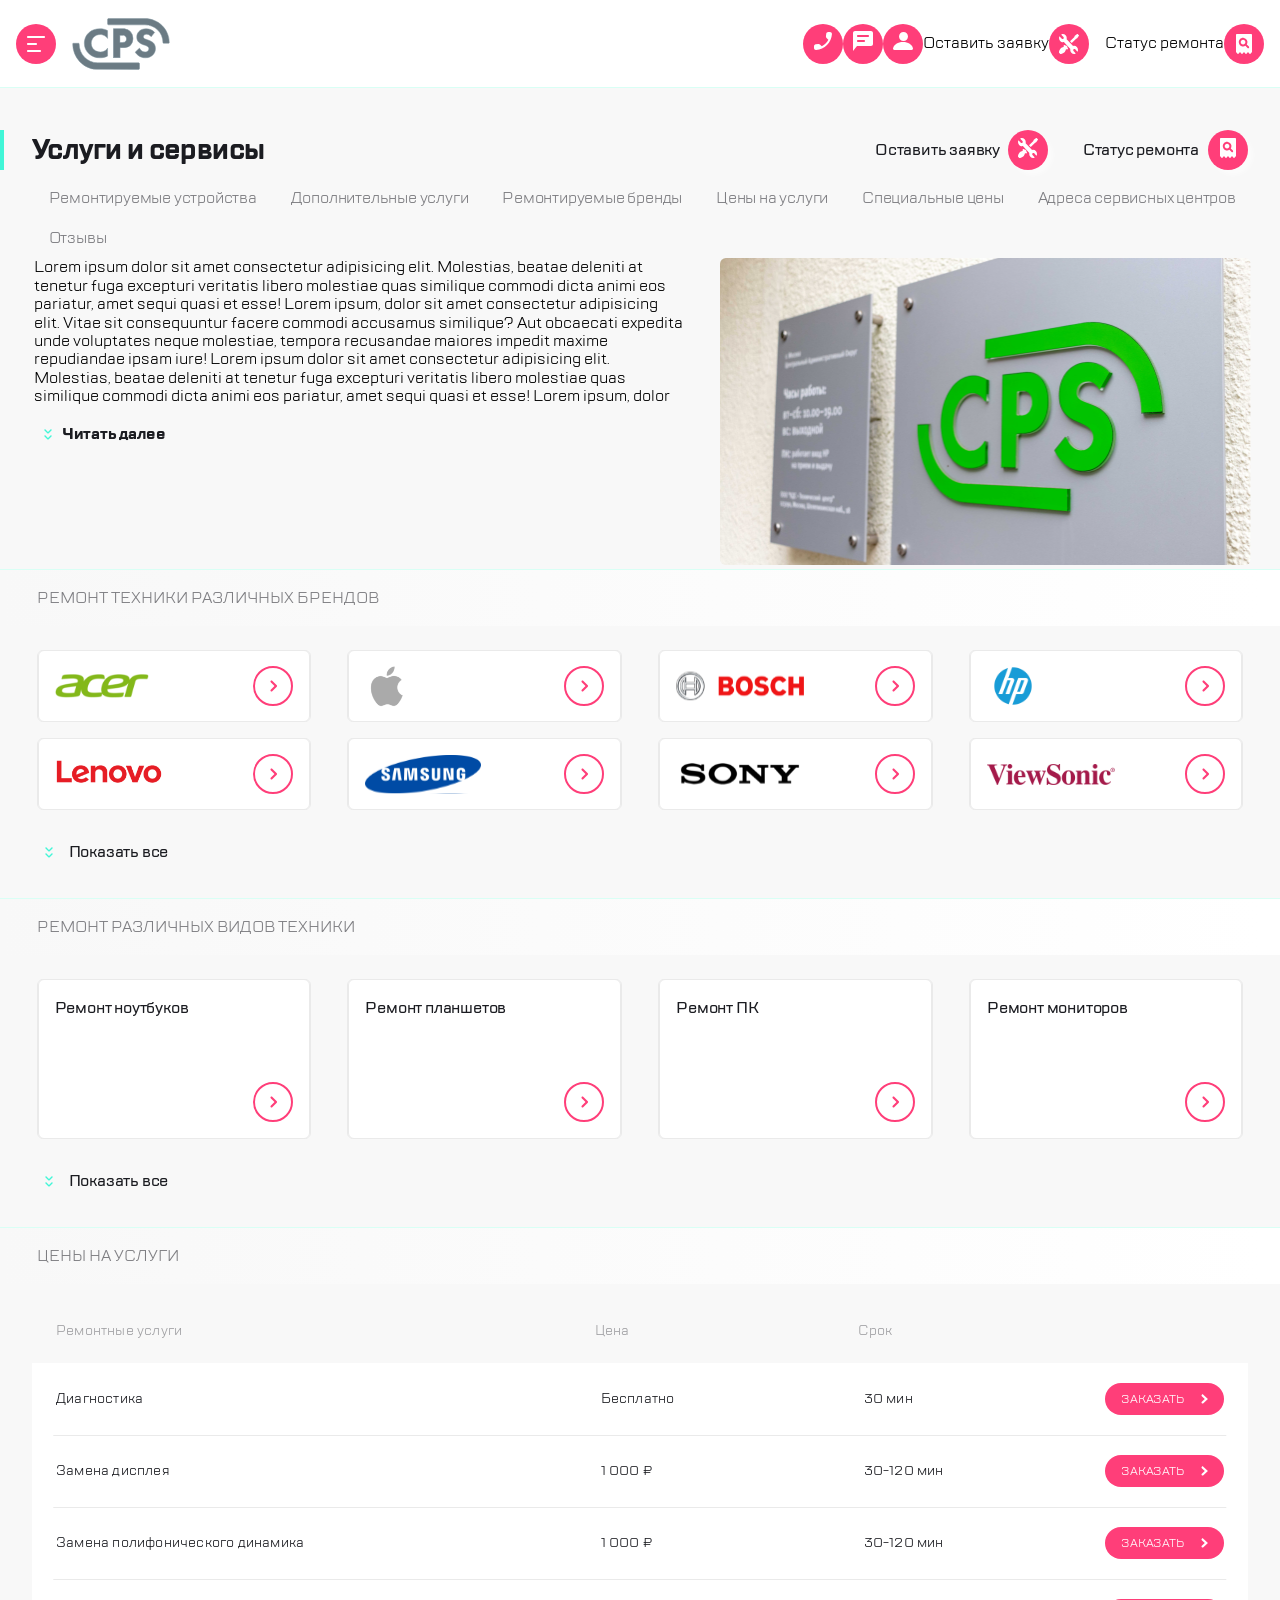
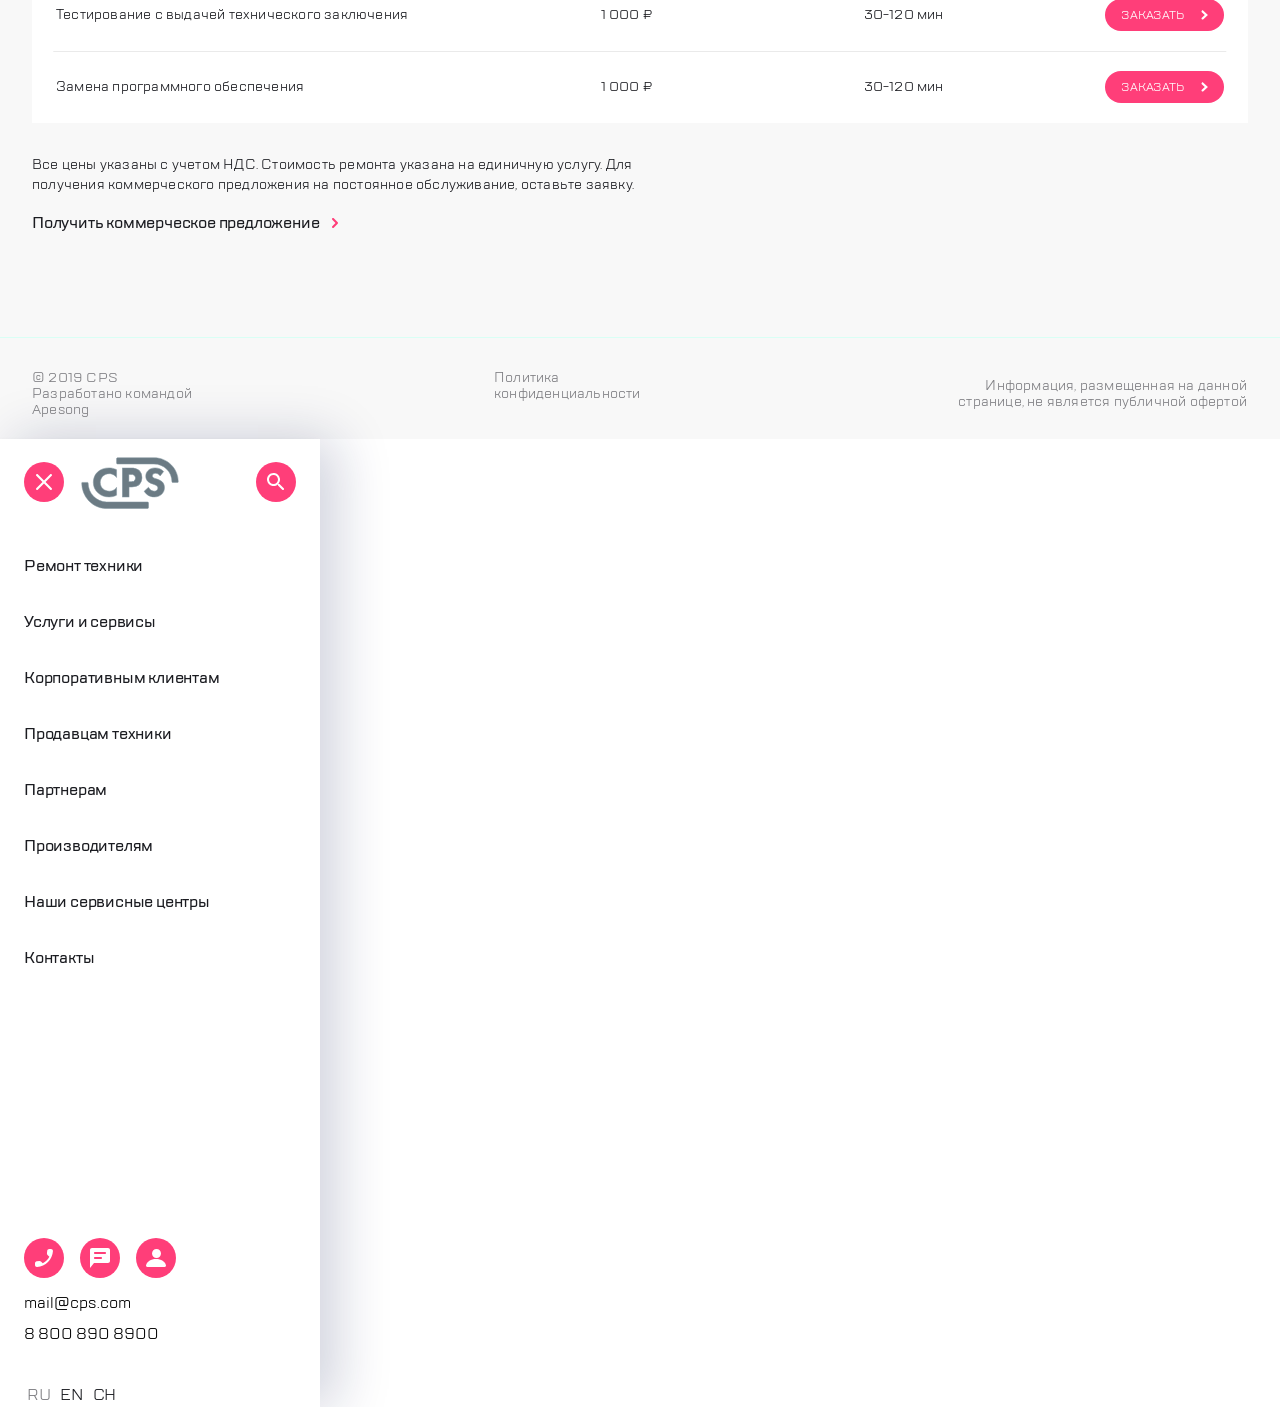
==== commit 71878918: "Updates" ====
--- a/index.html
+++ b/index.html
@@ -209,6 +209,7 @@
             </div>
           </div>
         </section>
+
         <section class="services types">
           <h2 class="services__title">Ремонт различных видов техники</h2>
 
--- a/style.css
+++ b/style.css
@@ -1004,6 +1004,10 @@
 [hidden] {
   display: none; }
 
+body {
+  min-width: 320px;
+  overflow-x: hidden; }
+
 @font-face {
   font-family: 'TT Lakes';
   src: url(./fonts/TTLakes-Bold.eot);
@@ -1028,48 +1032,97 @@
 html {
   font-family: 'TT Lakes', sans-serif; }
 
-.main {
-  border-bottom: 1px solid #d9fff5; }
-
-html {
-  box-sizing: border-box; }
-
-*,
-*::after,
-*::before {
-  box-sizing: inherit;
-  margin: 0;
-  padding: 0; }
-
-ul {
-  list-style: none; }
-
-a {
-  text-decoration: none;
-  color: inherit;
-  outline: none; }
-
-button,
-.btn {
-  cursor: pointer; }
-
-body {
-  font-family: 'TT Lakes', 'Arial', sans-serif;
-  font-weight: 400;
-  font-style: 16px;
-  line-height: 19px; }
-
-.btn--pink {
-  background: #ff3e79;
-  border-radius: 20px;
-  height: 40px;
-  width: 40px;
-  border: none;
-  box-shadow: 5px 5px 5px rgba(255, 255, 255, 0.5); }
-
 .header {
   border-bottom: 1px solid;
-  border-bottom-color: #d9fff5; }
+  border-bottom-color: #d9fff5;
+  background-color: #ffffff;
+  min-height: 88px;
+  display: flex;
+  align-items: center;
+  justify-content: space-between; }
+  .header .header__right-container {
+    display: flex;
+    align-items: center;
+    justify-content: flex-start; }
+  .header .header__left-container {
+    display: flex;
+    align-items: center;
+    justify-content: flex-end; }
+  .header .header__burger {
+    margin-left: 16px;
+    display: flex;
+    align-items: center;
+    justify-content: center; }
+  .header .header__logo-link {
+    margin-left: 16px;
+    display: flex;
+    align-items: center;
+    justify-content: center; }
+  .header .btn-repair {
+    margin-right: 16px;
+    display: flex;
+    align-items: center;
+    justify-content: center; }
+  .header .btn-checkstatus {
+    margin-right: 16px;
+    display: flex;
+    align-items: center;
+    justify-content: center; }
+  .header .btn--pink {
+    background: #ff3e79;
+    border-radius: 20px;
+    height: 40px;
+    width: 40px;
+    border: none;
+    box-shadow: 5px 5px 5px rgba(255, 255, 255, 0.5); }
+
+.main__title-container {
+  background-color: #f8f8f8; }
+
+.main__title::before {
+  content: '';
+  width: 4px;
+  height: 40px;
+  position: absolute;
+  left: 0;
+  background: #41f6d7; }
+
+.main__title {
+  font-family: 'TT Lakes';
+  font-size: 28px;
+  line-height: 40px;
+  letter-spacing: -0.6px;
+  color: #1b1c21;
+  padding-bottom: 24px;
+  padding-top: 24px;
+  padding-left: 16px; }
+
+.menu {
+  background-color: #f8f8f8; }
+  .menu .menu__list {
+    display: flex;
+    overflow-x: scroll;
+    -moz-column-gap: 8px;
+         column-gap: 8px;
+    -ms-overflow-style: none;
+    scrollbar-width: none; }
+    .menu .menu__list::-webkit-scrollbar {
+      height: 0; }
+    .menu .menu__list .menu__list-item {
+      display: flex;
+      align-items: center;
+      white-space: nowrap;
+      font-family: 'TT Lakes';
+      font-size: 16px;
+      line-height: 24px;
+      letter-spacing: -0.2px;
+      color: #7e7e82;
+      height: 40px;
+      padding: 8px 9.3px 8px 16.5px; }
+      .menu .menu__list .menu__list-item:active, .menu .menu__list .menu__list-item:hover, .menu .menu__list .menu__list-item:focus {
+        background-color: #ffffff;
+        border: 2px solid #b8ffec;
+        border-radius: 6px; }
 
 .about__show-more-btn {
   background: none;
@@ -1097,113 +1150,8 @@
   transform: translateX(-10px) rotate(180deg);
   transition: rotate 1s ease-in; }
 
-body {
-  min-width: 320px;
-  overflow-x: hidden; }
-
-.header {
-  background-color: #ffffff;
-  min-height: 88px;
-  display: flex;
-  align-items: center;
-  justify-content: space-between; }
-
-.header__burger {
-  margin-left: 16px;
-  display: flex;
-  align-items: center;
-  justify-content: center; }
-
-.header__logo-link {
-  margin-left: 16px;
-  display: flex;
-  align-items: center;
-  justify-content: center; }
-
-.btn-repair {
-  margin-right: 16px;
-  display: flex;
-  align-items: center;
-  justify-content: center; }
-
-.btn-checkstatus {
-  margin-right: 16px;
-  display: flex;
-  align-items: center;
-  justify-content: center; }
-
-.header__right-container {
-  display: flex;
-  align-items: center;
-  justify-content: flex-start; }
-
-.header__left-container {
-  display: flex;
-  align-items: center;
-  justify-content: flex-end; }
-
-.main__title::before {
-  content: '';
-  width: 4px;
-  height: 40px;
-  position: absolute;
-  left: 0;
-  background: #41f6d7; }
-
-.main__title {
-  font-family: 'TT Lakes';
-  font-size: 28px;
-  line-height: 40px;
-  letter-spacing: -0.6px;
-  color: #1b1c21;
-  padding-bottom: 24px;
-  padding-top: 24px;
-  padding-left: 16px; }
-
-.main__title-container,
-.menu,
 .about {
   background-color: #f8f8f8; }
-
-.menu__list {
-  display: flex;
-  overflow: scroll;
-  -moz-column-gap: 8px;
-       column-gap: 8px; }
-
-.menu__list::-webkit-scrollbar {
-  height: 0; }
-
-.menu__list {
-  -ms-overflow-style: none;
-  scrollbar-width: none; }
-
-.menu__list-item {
-  display: flex;
-  align-items: center;
-  white-space: nowrap;
-  font-family: 'TT Lakes';
-  font-size: 16px;
-  line-height: 24px;
-  letter-spacing: -0.2px;
-  color: #7e7e82;
-  height: 40px;
-  padding: 8px 9.3px 8px 16.5px; }
-
-.menu__list-item:focus {
-  background-color: #ffffff;
-  border: 2px solid #b8ffec;
-  border-radius: 6px; }
-
-.menu__list-item:hover {
-  background-color: #ffffff;
-  border: 2px solid #b8ffec;
-  border-radius: 6px; }
-
-.menu__list-item:active {
-  background-color: #ffffff;
-  border: 2px solid #b8ffec;
-  border-radius: 6px; }
 
 .about__text-container {
   padding-bottom: 10px; }
@@ -1220,199 +1168,25 @@
   height: 100%;
   transition: height 0.25s cubic-bezier(0.55, 0.085, 0.68, 0.53); }
 
-@media (min-width: 1px) and (max-width: 767px) {
-  .btn-call,
-  .btn-chat,
-  .btn-profile,
-  .btn-repair_show-hide,
-  .btn-checkstatus_show-hide,
-  .btn-repair_show-hide-text,
-  .btn-checkstatus_show-hide-text,
-  .main__title-buttoms {
-    display: none; }
-  .header::before {
-    content: '';
-    position: absolute;
-    left: 187px;
-    width: 2px;
-    height: 32px;
-    background-color: #eaeaea;
-    border-radius: 1px; }
-  .about__image {
-    display: flex;
-    max-width: 100%;
-    object-fit: fill;
-    flex-grow: 10; }
-  .about__image-container {
-    display: flex;
-    justify-content: center; }
-  .menu {
-    padding-left: 16px; }
-  .menu__list {
-    padding-bottom: 24px; }
-  .about__text-container {
-    padding-left: 16px; }
-  .about__show-more-btn {
-    padding-top: 16px;
-    padding-bottom: 10px; }
-  .about_text {
-    font-family: 'TT Lakes';
-    font-size: 14px;
-    line-height: 18px;
-    letter-spacing: 0.2px;
-    color: #1b1c21; } }
-
-@media (min-width: 768px) and (max-width: 1119px) {
-  .btn-repair_show-hide,
-  .btn-checkstatus_show-hide,
-  .btn-repair_show-hide-text,
-  .btn-checkstatus_show-hide-text,
-  .main__title-buttoms {
-    display: none; }
-  .header::before {
-    content: '';
-    position: absolute;
-    right: 140px;
-    width: 2px;
-    height: 32px;
-    background-color: #eaeaea;
-    border-radius: 1px; }
-  .header::after {
-    content: '';
-    position: absolute;
-    left: 92px;
-    width: 2px;
-    height: 32px;
-    background-color: #eaeaea;
-    border-radius: 1px; }
-  .header__burger {
-    margin-left: 24px; }
-  .header__logo-link {
-    margin-left: 43.73px; }
-  .btn-checkstatus {
-    margin-right: 24px; }
-  .btn-profile {
-    margin-right: 42px;
-    display: flex;
-    align-items: center;
-    justify-content: center; }
-  .btn-chat {
-    margin-right: 16px;
-    display: flex;
-    align-items: center;
-    justify-content: center; }
-  .btn-call {
-    margin-right: 16px;
-    display: flex;
-    align-items: center;
-    justify-content: center; }
-  .main__title {
-    padding-top: 24px;
-    padding-left: 24px; }
-  .menu {
-    padding-left: 24px; }
-  .menu__list {
-    padding-bottom: 32px; }
-  .about {
-    display: flex;
-    -moz-column-gap: 48px;
-         column-gap: 48px; }
-  .about__image {
-    border-radius: 6px;
-    width: 360px; }
-  .about__image-container {
-    padding-right: 25px; }
-  .about__text-container {
-    padding-left: 24px;
-    display: flex;
-    flex-direction: column;
-    align-items: flex-start; }
-  .about__show-more-btn {
-    padding-top: 10px;
-    order: 1; }
-  .about__text {
-    font-family: 'TT Lakes';
-    font-size: 14px;
-    line-height: 20px;
-    letter-spacing: 0.2px;
-    color: #1b1c21; }
-  .about__text-third {
-    padding-top: 20px; } }
-
-@media (min-width: 1120px) {
-  .header,
-  .about__text-third {
-    display: none; }
-  .main__title-container {
-    display: flex;
-    justify-content: space-between; }
-  .main__title {
-    padding-bottom: 8.37px;
-    padding-top: 42px;
-    padding-left: 32px;
-    width: 50%; }
-  .main__title-buttons {
-    display: flex;
-    justify-content: flex-end;
-    align-items: flex-end;
-    width: 50%;
-    padding-bottom: 8.37px; }
-  .btn-repair {
-    margin-right: 160px; }
-  .btn-repair_show-hide::before {
-    content: 'Оставить заявку';
-    float: left;
-    width: 12%;
-    position: absolute;
-    right: 280px;
-    font-family: 'TT Lakes';
-    font-weight: 500;
-    font-size: 16px;
-    line-height: 24px;
-    text-align: right;
-    letter-spacing: -0.2px;
-    color: #1b1c21; }
-  .btn-checkstatus {
-    margin-right: 32px; }
-  .btn-checkstatus_show-hide::before {
-    content: 'Статус ремонта';
-    float: left;
-    width: 11%;
-    position: absolute;
-    right: 81px;
-    font-family: 'TT Lakes';
-    font-weight: 500;
-    font-size: 16px;
-    line-height: 24px;
-    text-align: right;
-    letter-spacing: -0.2px;
-    color: #1b1c21; }
-  .btn-repair {
-    margin-right: 160px; }
-  .menu {
-    padding-left: 32px; }
-  .menu__list {
-    padding-bottom: 0;
-    flex-wrap: wrap; }
-  .about {
-    display: flex;
-    -moz-column-gap: 36px;
-         column-gap: 36px; }
-  .about__image {
-    border-radius: 6px;
-    width: 531.35px; }
-  .about__image-container {
-    padding-right: 28.65px; }
-  .about__text-container {
-    padding-left: 34px;
-    display: flex;
-    flex-direction: column;
-    align-items: flex-start; }
-  .about__show-more-btn {
-    padding-top: 13.78px;
-    order: 1; } }
-
-html {
+.main {
+  border-bottom: 1px solid #d9fff5; }
+
+.services__title {
+  font-family: TT Lakes;
+  font-size: 16px;
+  line-height: 24px;
+  font-weight: normal;
+  color: #7e7e82;
+  letter-spacing: -0.2;
+  text-transform: uppercase;
+  background: linear-gradient(to right, #f8f8f8 0%, #ffffff 98.61%);
+  padding-top: 16px;
+  padding-bottom: 16px;
+  padding-left: 2.858%;
+  border-top: 1px solid #d9fff5; }
+
+html,
+.btn {
   box-sizing: border-box; }
 
 *,
@@ -1430,190 +1204,8 @@
   color: inherit;
   outline: none; }
 
-button {
-  cursor: pointer;
-  border: none;
-  outline: none;
-  background-color: transparent; }
-
-body {
-  font-family: 'TT Lakes', 'Arial', sans-serif;
-  font-weight: 400;
-  font-style: 16px;
-  line-height: 19px; }
-
-.aside-menu {
-  max-width: 320px;
-  margin-right: auto;
-  padding-left: 24px;
-  padding-right: 24px;
-  background: #ffffff;
-  box-shadow: -2px 0px 4px rgba(69, 79, 126, 0.02), 16px 0px 52px rgba(14, 24, 80, 0.2); }
-
-.btn--pink {
-  background: #ff3e79;
-  border-radius: 20px;
-  height: 40px;
-  width: 40px;
-  border: none;
-  box-shadow: 5px 5px 5px rgba(255, 255, 255, 0.5); }
-
-.aside-menu__btn-close--rotate:hover {
-  transition-timing-function: ease-in-out;
-  transition-duration: 0.3s;
-  transform: rotate(-90deg); }
-
-.aside-menu__btn {
-  display: flex;
-  justify-content: center;
-  align-items: center; }
-
-.aside-menu__header {
-  display: flex;
-  justify-content: space-between;
-  align-items: center;
-  height: 86px; }
-
-.aside-menu__btn-search {
-  margin-right: auto; }
-
-.aside-menu__logo {
-  width: 97px;
-  height: 51px;
-  margin-right: 28.95%;
-  margin-left: 6.155%; }
-
-.aside-menu__navigation {
-  padding-top: 28.96px;
-  padding-bottom: 268px; }
-
-.navigation__list {
-  display: flex;
-  flex-direction: column;
-  gap: 32px; }
-
-.navigation__item:hover::before,
-.navigation__item:active::before,
-.navigation__item:focus::before {
-  content: '';
-  width: 4px;
-  height: 40px;
-  position: absolute;
-  left: 0;
-  background: #41f6d7;
-  border-radius: 0 4px 4px 0; }
-
-.btn--pink:hover,
-.btn--pink:active {
-  box-shadow: 0px 0px 5px 5px #ff3e79; }
-
-.navigation__item:hover {
-  font-family: 'TT Lakes';
-  font-size: 16px;
-  line-height: 24px;
-  letter-spacing: -0.2px;
-  color: #7e7e82; }
-
-.navigation__item {
-  margin: 0;
-  padding: 0;
-  display: flex;
-  align-items: center;
-  font-family: 'TT Lakes';
-  font-weight: 500;
-  font-size: 16px;
-  line-height: 24px;
-  letter-spacing: -0.2px;
-  color: #1b1c21; }
-
-/*код для активации --active */
-/*
-.navigation__item--active {
-  font-family: "TT Lakes";
-  font-size: 16px;
-  line-height: 24px;
-  letter-spacing: -0.2px;
-  color: #7e7e82;
-}
-
-.navigation__item--active::before {
-  content: "";
-  width: 4px;
-  height: 40px;
-  position: absolute;
-  left: 0;
-  background: #41f6d7;
-  border-radius: 0 4px 4px 0;
-}
-*/
-.aside-menu__footer {
-  display: flex;
-  flex-direction: column; }
-
-.footer__menu {
-  display: flex;
-  justify-content: flex-start;
-  -moz-column-gap: 16px;
-       column-gap: 16px;
-  padding-bottom: 16px; }
-
-.footer__contacts {
-  display: flex;
-  flex-direction: column;
-  row-gap: 12px; }
-
-.footer__btn {
-  display: flex;
-  align-items: center;
-  justify-content: center; }
-
-.footer__contacts-phone {
-  padding-bottom: 40px; }
-
-.footer__menu-lang {
-  display: flex;
-  -moz-column-gap: 7px;
-       column-gap: 7px;
-  font-family: 'TT Lakes';
-  font-size: 16px;
-  line-height: 24px;
-  letter-spacing: -0.2px;
-  color: #1b1c21; }
-
-.footer__lang-btn input:checked ~ label {
-  font-family: 'TT Lakes';
-  font-size: 16px;
-  line-height: 24px;
-  letter-spacing: -0.2px;
-  color: #7e7e82;
-  cursor: pointer; }
-
-.lang__input {
-  -webkit-appearance: none;
-  -moz-appearance: none;
-       appearance: none; }
-
-html,
-.btn {
-  box-sizing: border-box; }
-
-*,
-*::after,
-*::before {
-  box-sizing: inherit;
-  margin: 0;
-  padding: 0; }
-
-ul {
-  list-style: none; }
-
-a {
-  text-decoration: none;
-  color: inherit;
-  outline: none; }
-
 button,
-btn,
+.btn,
 .services__element {
   cursor: pointer;
   border: none;
@@ -1633,29 +1225,27 @@
   flex-wrap: wrap;
   gap: 16px 2.9415%;
   padding-top: 24px; }
-
-.services__element {
-  position: relative;
-  display: flex;
-  align-items: center;
-  min-width: 22.0595%;
-  height: 72px;
-  background: #ffffff;
-  border: 1px solid #eaeaea;
-  border-radius: 6px;
-  -webkit-tap-highlight-color: rgba(0, 0, 0, 0); }
-
-.services__button {
-  display: flex;
-  align-items: center;
-  justify-content: space-between;
-  min-width: 100%;
-  height: 72px;
-  background: #ffffff;
-  border: 1px solid #eaeaea;
-  border-radius: 6px;
-  padding-left: 16px;
-  padding-right: 16px; }
+  .services__menu .services__element {
+    position: relative;
+    display: flex;
+    align-items: center;
+    min-width: 22.0595%;
+    height: 72px;
+    background: #ffffff;
+    border: 1px solid #eaeaea;
+    border-radius: 6px;
+    -webkit-tap-highlight-color: rgba(0, 0, 0, 0); }
+    .services__menu .services__element .services__button {
+      display: flex;
+      align-items: center;
+      justify-content: space-between;
+      min-width: 100%;
+      height: 72px;
+      background: #ffffff;
+      border: 1px solid #eaeaea;
+      border-radius: 6px;
+      padding-left: 16px;
+      padding-right: 16px; }
 
 .services__show-more-btn:focus,
 .services__button:focus {
@@ -1697,175 +1287,7 @@
   width: 24px;
   height: 24px; }
 
-@media (min-width: 320px) and (max-width: 354px) {
-  .services::after {
-    content: ' ';
-    position: absolute;
-    width: 24px;
-    height: 81px;
-    background: linear-gradient(270deg, #f8f8f8 16.84%, rgba(248, 248, 248, 0.0001) 100%);
-    z-index: 10;
-    left: 93%;
-    top: 88px; } }
-
-@media (min-width: 355px) and (max-width: 767px) {
-  .services::after {
-    content: ' ';
-    position: absolute;
-    width: 24px;
-    height: 81px;
-    background: linear-gradient(270deg, #f8f8f8 16.84%, rgba(248, 248, 248, 0.0001) 100%);
-    z-index: 10;
-    left: 97%;
-    top: 64px; } }
-
-@media (min-width: 320px) and (max-width: 767px) {
-  .services__brands,
-  .services__types {
-    overflow: hidden;
-    padding-left: 5%; }
-  .services__title,
-  .types__title {
-    padding-left: 5%; }
-  .services__menu {
-    flex-wrap: nowrap;
-    padding-top: 16px; }
-  .services__element {
-    min-width: 75%; }
-  .services__show-more-btn {
-    display: none; }
-  div.swiper-slide {
-    display: flex;
-    align-items: center;
-    height: 72px; }
-  div.swiper-pagination {
-    position: static;
-    padding-top: 16px;
-    padding-bottom: 32px;
-    display: flex;
-    justify-content: center;
-    -moz-column-gap: 4px;
-         column-gap: 4px; }
-  span.swiper-pagination-bullet.swiper-pagination-bullet-active {
-    background-color: #b5b6bc;
-    width: 12px;
-    height: 12px;
-    opacity: 1; }
-  span.swiper-pagination-bullet {
-    background-color: #dddddd;
-    width: 12px;
-    height: 12px;
-    opacity: 1; } }
-
-@media (min-width: 768px) and (max-width: 1119px) {
-  .services__brands,
-  .services__types {
-    margin-left: auto;
-    margin-right: auto;
-    padding-left: 2.125%; }
-  .services__menu {
-    height: 190px;
-    overflow-y: hidden;
-    transition: height 5s ease-in; }
-  .services__element {
-    min-width: 29.8%; }
-  .services__menu--open {
-    height: auto;
-    transition: height 5s ease-in; }
-  .services__menu--close {
-    height: 190px;
-    overflow-y: hidden;
-    transition: height 5s ease-in; } }
-
-@media (min-width: 1120px) {
-  .services__element--hide {
-    display: none; }
-  .services__titile {
-    padding-left: 2.8575%; }
-  .services__brands,
-  .services__types {
-    margin-left: auto;
-    margin-right: auto;
-    padding-left: 2.8575%; }
-  .services__menu {
-    height: 190px;
-    overflow-y: hidden;
-    transition: height 5s ease-in; }
-  .services__menu--open {
-    height: auto;
-    transition: height 5s ease-in; }
-  .services__menu--close {
-    height: 190px;
-    overflow-y: hidden;
-    transition: height 5s ease-in; } }
-
-.services__proposal {
-  display: flex;
-  justify-content: flex-start;
-  align-items: flex-start;
-  flex-direction: column;
-  row-gap: 16px;
-  margin-right: 46.77%;
-  height: 182px;
-  background-color: #f8f8f8;
-  padding-left: 32px; }
-  .services__proposal .servises__proposal-text {
-    font-family: TT lakes;
-    font-size: 14px;
-    line-height: 20px;
-    font-weight: normal;
-    color: #1b1c21;
-    letter-spacing: 0.2px; }
-  .services__proposal .services__proposal-button {
-    font-family: TT lakes;
-    font-size: 16px;
-    line-height: 24px;
-    font-weight: 500;
-    color: #1b1c21;
-    letter-spacing: -0.2px; }
-    .services__proposal .services__proposal-button .services__proposal-svg {
-      padding-left: 9.4px; }
-
-.footer {
-  display: flex;
-  justify-content: space-between;
-  align-items: center;
-  flex-direction: row;
-  font-family: TT Lakes;
-  font-size: 14px;
-  line-height: 16px;
-  font-weight: normal;
-  color: #7e7e82;
-  letter-spacing: 0.2px;
-  background-color: #f8f8f8;
-  padding-left: 32px;
-  padding-top: 32px;
-  padding-bottom: 21px; }
-  .footer .copyright {
-    width: 220px; }
-  .footer .confidential-politics {
-    align-self: flex-start;
-    width: 214px; }
-  .footer .not-oferta {
-    width: 330px;
-    text-align: right;
-    padding-right: 33px; }
-
-.services__title {
-  font-family: TT Lakes;
-  font-size: 16px;
-  line-height: 24px;
-  font-weight: normal;
-  color: #7e7e82;
-  letter-spacing: -0.2;
-  text-transform: uppercase;
-  background: linear-gradient(to right, #f8f8f8 0%, #ffffff 98.61%);
-  padding-top: 16px;
-  padding-bottom: 16px;
-  padding-left: 2.858%;
-  border-top: 1px solid #d9fff5; }
-
-ul > .types__element {
+body > div > main > section.services.types > div > div > ul > .types__element {
   display: flex;
   justify-content: space-between;
   align-items: center;
@@ -1873,14 +1295,14 @@
   width: 240px;
   height: 160px;
   -webkit-tap-highlight-color: rgba(0, 0, 0, 0); }
-  ul > .types__element .services__button {
+  body > div > main > section.services.types > div > div > ul > .types__element .services__button {
     display: flex;
     justify-content: space-between;
     align-items: center;
     flex-direction: row;
     width: 240px;
     height: 160px; }
-    ul > .types__element .services__button .types__repair {
+    body > div > main > section.services.types > div > div > ul > .types__element .services__button .types__repair {
       font-family: TT Lakes;
       font-size: 16px;
       line-height: 24px;
@@ -1889,7 +1311,7 @@
       letter-spacing: -0.2px;
       align-self: flex-start;
       padding-top: 16px; }
-    ul > .types__element .services__button .services__svg {
+    body > div > main > section.services.types > div > div > ul > .types__element .services__button .services__svg {
       align-self: flex-end;
       padding-bottom: 16px; }
 
@@ -1987,7 +1409,201 @@
         -webkit-filter: brightness(0) invert(1);
         filter: brightness(0) invert(1); }
 
+.services__proposal {
+  display: flex;
+  justify-content: flex-start;
+  align-items: flex-start;
+  flex-direction: column;
+  row-gap: 16px;
+  margin-right: 46.77%;
+  height: 182px;
+  background-color: #f8f8f8;
+  padding-left: 32px; }
+  .services__proposal .servises__proposal-text {
+    font-family: TT lakes;
+    font-size: 14px;
+    line-height: 20px;
+    font-weight: normal;
+    color: #1b1c21;
+    letter-spacing: 0.2px; }
+  .services__proposal .services__proposal-button {
+    font-family: TT lakes;
+    font-size: 16px;
+    line-height: 24px;
+    font-weight: 500;
+    color: #1b1c21;
+    letter-spacing: -0.2px; }
+    .services__proposal .services__proposal-button .services__proposal-svg {
+      padding-left: 9.4px; }
+
+.footer {
+  display: flex;
+  justify-content: space-between;
+  align-items: center;
+  flex-direction: row;
+  font-family: TT Lakes;
+  font-size: 14px;
+  line-height: 16px;
+  font-weight: normal;
+  color: #7e7e82;
+  letter-spacing: 0.2px;
+  background-color: #f8f8f8;
+  padding-left: 32px;
+  padding-top: 32px;
+  padding-bottom: 21px; }
+  .footer .copyright {
+    width: 220px; }
+  .footer .confidential-politics {
+    align-self: flex-start;
+    width: 214px; }
+  .footer .not-oferta {
+    width: 330px;
+    text-align: right;
+    padding-right: 33px; }
+
+.aside-menu {
+  max-width: 320px;
+  margin-right: auto;
+  padding-left: 24px;
+  padding-right: 24px;
+  background: #ffffff;
+  box-shadow: -2px 0px 4px rgba(69, 79, 126, 0.02), 16px 0px 52px rgba(14, 24, 80, 0.2); }
+  .aside-menu .aside-menu__header {
+    display: flex;
+    justify-content: space-between;
+    align-items: center;
+    height: 86px; }
+
+.btn--pink {
+  background: #ff3e79;
+  border-radius: 20px;
+  height: 40px;
+  width: 40px;
+  border: none;
+  box-shadow: 5px 5px 5px rgba(255, 255, 255, 0.5); }
+  .btn--pink:hover, .btn--pink:active {
+    box-shadow: 0px 0px 5px 5px #ff3e79; }
+
+.aside-menu__btn-close--rotate:hover {
+  transition-timing-function: ease-in-out;
+  transition-duration: 0.3s;
+  transform: rotate(-90deg); }
+
+.aside-menu__btn {
+  display: flex;
+  justify-content: center;
+  align-items: center; }
+
+.aside-menu__btn-search {
+  margin-right: auto; }
+
+.aside-menu__logo {
+  width: 97px;
+  height: 51px;
+  margin-right: 28.95%;
+  margin-left: 6.155%; }
+
+.aside-menu__navigation {
+  padding-top: 28.96px;
+  padding-bottom: 268px; }
+  .aside-menu__navigation .navigation__list {
+    display: flex;
+    flex-direction: column;
+    gap: 32px; }
+    .aside-menu__navigation .navigation__list .navigation__item {
+      margin: 0;
+      padding: 0;
+      display: flex;
+      align-items: center;
+      font-family: 'TT Lakes';
+      font-weight: 500;
+      font-size: 16px;
+      line-height: 24px;
+      letter-spacing: -0.2px;
+      color: #1b1c21; }
+      .aside-menu__navigation .navigation__list .navigation__item:hover {
+        color: #7e7e82; }
+    .aside-menu__navigation .navigation__list .navigation__item:hover::before,
+    .aside-menu__navigation .navigation__list .navigation__item:active::before,
+    .aside-menu__navigation .navigation__list .navigation__item:focus::before {
+      content: '';
+      width: 4px;
+      height: 40px;
+      position: absolute;
+      left: 0;
+      background: #41f6d7;
+      border-radius: 0 4px 4px 0; }
+
+/*код для активации --active */
+/*
+.navigation__item--active {
+  font-family: "TT Lakes";
+  font-size: 16px;
+  line-height: 24px;
+  letter-spacing: -0.2px;
+  color: $font-color-gray;
+}
+
+.navigation__item--active::before {
+  content: "";
+  width: 4px;
+  height: 40px;
+  position: absolute;
+  left: 0;
+  background: $highlight-color;
+  border-radius: 0 4px 4px 0;
+}
+*/
+.aside-menu__footer {
+  display: flex;
+  flex-direction: column; }
+
+.footer__menu {
+  display: flex;
+  justify-content: flex-start;
+  -moz-column-gap: 16px;
+       column-gap: 16px;
+  padding-bottom: 16px; }
+
+.footer__contacts {
+  display: flex;
+  flex-direction: column;
+  row-gap: 12px; }
+
+.footer__btn {
+  display: flex;
+  align-items: center;
+  justify-content: center; }
+
+.footer__contacts-phone {
+  padding-bottom: 40px; }
+
+.footer__menu-lang {
+  display: flex;
+  -moz-column-gap: 7px;
+       column-gap: 7px;
+  font-family: 'TT Lakes';
+  font-size: 16px;
+  line-height: 24px;
+  letter-spacing: -0.2px;
+  color: #1b1c21; }
+
+.footer__lang-btn input:checked ~ label {
+  font-family: 'TT Lakes';
+  font-size: 16px;
+  line-height: 24px;
+  letter-spacing: -0.2px;
+  color: #7e7e82;
+  cursor: pointer; }
+
+.lang__input {
+  -webkit-appearance: none;
+  -moz-appearance: none;
+       appearance: none; }
+
 @media (min-width: 1440px) {
+  .wrapper .header {
+    display: none; }
   .wrapper-root {
     max-width: 1440px;
     margin: 0 auto;
@@ -2004,24 +1620,203 @@
     box-shadow: -16px 0px 52px rgba(14, 24, 80, 0.1);
     transition: all 0.4s ease-out;
     height: 100%; }
+    .aside-menu .btn-repair_show-hide::before {
+      white-space: nowrap;
+      transform: translateX(140px);
+      position: relative; }
+    .aside-menu .btn-checkstatus_show-hide::before {
+      white-space: nowrap;
+      transform: translateX(-60px);
+      position: relative; }
+    .aside-menu img.repair-svg {
+      position: relative;
+      transform: translateX(-2px); }
+    .aside-menu img.checkstatus-svg {
+      position: relative;
+      transform: translateX(-2px); }
+    .aside-menu .aside-menu__btn-cross {
+      display: none; }
+    .aside-menu .aside-menu__logo {
+      margin-left: 0; }
+  .main__title-container {
+    position: relative;
+    display: flex;
+    justify-content: space-between; }
+  .main__title {
+    padding-bottom: 8.37px;
+    padding-top: 42px;
+    padding-left: 32px;
+    width: 50%; }
+  .main__title-buttons {
+    display: flex;
+    justify-content: flex-end;
+    align-items: flex-end;
+    width: 50%;
+    padding-bottom: 8.37px; }
+  .btn-repair {
+    margin-right: 160px; }
   .btn-repair_show-hide::before {
-    white-space: nowrap;
-    transform: translateX(140px);
-    position: relative; }
+    content: 'Оставить заявку';
+    float: left;
+    width: 12%;
+    position: absolute;
+    right: 280px;
+    font-family: 'TT Lakes';
+    font-weight: 500;
+    font-size: 16px;
+    line-height: 24px;
+    text-align: right;
+    letter-spacing: -0.2px;
+    color: #1b1c21; }
+  .btn-checkstatus {
+    margin-right: 32px; }
   .btn-checkstatus_show-hide::before {
-    white-space: nowrap;
-    transform: translateX(-60px);
-    position: relative; }
-  img.repair-svg {
-    position: relative;
-    transform: translateX(-2px); }
-  img.checkstatus-svg {
-    position: relative;
-    transform: translateX(-2px); }
-  .aside-menu__btn-cross {
+    content: 'Статус ремонта';
+    float: left;
+    width: 11%;
+    position: absolute;
+    right: 81px;
+    font-family: 'TT Lakes';
+    font-weight: 500;
+    font-size: 16px;
+    line-height: 24px;
+    text-align: right;
+    letter-spacing: -0.2px;
+    color: #1b1c21; }
+  .btn-repair {
+    margin-right: 160px; }
+  .menu {
+    padding-left: 32px; }
+  .menu__list {
+    padding-bottom: 0;
+    flex-wrap: wrap; }
+  .about {
+    display: flex;
+    -moz-column-gap: 36px;
+         column-gap: 36px; }
+  .about__image {
+    border-radius: 6px;
+    width: 531.35px; }
+  .about__image-container {
+    padding-right: 28.65px; }
+  .about__text-container {
+    padding-left: 34px;
+    display: flex;
+    flex-direction: column;
+    align-items: flex-start; }
+  .about__show-more-btn {
+    padding-top: 13.78px;
+    order: 1; }
+  .services__element--hide {
     display: none; }
-  .aside-menu__logo {
-    margin-left: 0; } }
+  .services__titile {
+    padding-left: 2.8575%; }
+  .services__brands,
+  .services__types {
+    margin-left: auto;
+    margin-right: auto;
+    padding-left: 2.8575%; }
+  .services__menu {
+    height: 190px;
+    overflow-y: hidden;
+    transition: height 5s ease-in; }
+  .services__menu--open {
+    height: auto;
+    transition: height 5s ease-in; }
+  .services__menu--close {
+    height: 190px;
+    overflow-y: hidden;
+    transition: height 5s ease-in; } }
+
+@media (min-width: 1120px) and (max-width: 1439px) {
+  .main__title-container {
+    display: flex;
+    justify-content: space-between; }
+  .main__title {
+    padding-bottom: 8.37px;
+    padding-top: 42px;
+    padding-left: 32px;
+    width: 50%; }
+  .main__title-buttons {
+    display: flex;
+    justify-content: flex-end;
+    align-items: flex-end;
+    width: 50%;
+    padding-bottom: 8.37px; }
+  .btn-repair {
+    margin-right: 160px; }
+  .btn-repair_show-hide::before {
+    content: 'Оставить заявку';
+    float: left;
+    width: 12%;
+    position: absolute;
+    right: 280px;
+    font-family: 'TT Lakes';
+    font-weight: 500;
+    font-size: 16px;
+    line-height: 24px;
+    text-align: right;
+    letter-spacing: -0.2px;
+    color: #1b1c21; }
+  .btn-checkstatus {
+    margin-right: 32px; }
+  .btn-checkstatus_show-hide::before {
+    content: 'Статус ремонта';
+    float: left;
+    width: 11%;
+    position: absolute;
+    right: 81px;
+    font-family: 'TT Lakes';
+    font-weight: 500;
+    font-size: 16px;
+    line-height: 24px;
+    text-align: right;
+    letter-spacing: -0.2px;
+    color: #1b1c21; }
+  .btn-repair {
+    margin-right: 160px; }
+  .menu {
+    padding-left: 32px; }
+  .menu__list {
+    padding-bottom: 0;
+    flex-wrap: wrap; }
+  .about {
+    display: flex;
+    -moz-column-gap: 36px;
+         column-gap: 36px; }
+  .about__image {
+    border-radius: 6px;
+    width: 531.35px; }
+  .about__image-container {
+    padding-right: 28.65px; }
+  .about__text-container {
+    padding-left: 34px;
+    display: flex;
+    flex-direction: column;
+    align-items: flex-start; }
+  .about__show-more-btn {
+    padding-top: 13.78px;
+    order: 1; }
+  .services__element--hide {
+    display: none; }
+  .services__titile {
+    padding-left: 2.8575%; }
+  .services__brands,
+  .services__types {
+    margin-left: auto;
+    margin-right: auto;
+    padding-left: 2.8575%; }
+  .services__menu {
+    height: 190px;
+    overflow-y: hidden;
+    transition: height 5s ease-in; }
+  .services__menu--open {
+    height: auto;
+    transition: height 5s ease-in; }
+  .services__menu--close {
+    height: 190px;
+    overflow-y: hidden;
+    transition: height 5s ease-in; } }
 
 @media (min-width: 768px) and (max-width: 1119px) {
   .footer {
@@ -2032,9 +1827,142 @@
     margin-right: 42.06%;
     padding-left: 24px; }
   .services__title {
-    padding-left: 2.125%; } }
-
-@media (min-width: 320px) and (max-width: 767px) {
+    padding-left: 2.125%; }
+  .btn-repair_show-hide,
+  .btn-checkstatus_show-hide,
+  .btn-repair_show-hide-text,
+  .btn-checkstatus_show-hide-text,
+  .main__title-buttoms {
+    display: none; }
+  .header::before {
+    content: '';
+    position: absolute;
+    right: 140px;
+    width: 2px;
+    height: 32px;
+    background-color: #eaeaea;
+    border-radius: 1px; }
+  .header::after {
+    content: '';
+    position: absolute;
+    left: 92px;
+    width: 2px;
+    height: 32px;
+    background-color: #eaeaea;
+    border-radius: 1px; }
+  .header__burger {
+    margin-left: 24px; }
+  .header__logo-link {
+    margin-left: 43.73px; }
+  .btn-checkstatus {
+    margin-right: 24px; }
+  .btn-profile {
+    margin-right: 42px;
+    display: flex;
+    align-items: center;
+    justify-content: center; }
+  .btn-chat {
+    margin-right: 16px;
+    display: flex;
+    align-items: center;
+    justify-content: center; }
+  .btn-call {
+    margin-right: 16px;
+    display: flex;
+    align-items: center;
+    justify-content: center; }
+  .main__title {
+    padding-top: 24px;
+    padding-left: 24px; }
+  .menu {
+    padding-left: 24px; }
+  .menu__list {
+    padding-bottom: 32px; }
+  .about {
+    display: flex;
+    -moz-column-gap: 48px;
+         column-gap: 48px; }
+  .about__image {
+    border-radius: 6px;
+    width: 360px; }
+  .about__image-container {
+    padding-right: 25px; }
+  .about__text-container {
+    padding-left: 24px;
+    display: flex;
+    flex-direction: column;
+    align-items: flex-start; }
+  .about__show-more-btn {
+    padding-top: 10px;
+    order: 1; }
+  .about__text {
+    font-family: 'TT Lakes';
+    font-size: 14px;
+    line-height: 20px;
+    letter-spacing: 0.2px;
+    color: #1b1c21; }
+  .about__text-third {
+    padding-top: 20px; }
+  .services__brands,
+  .services__types {
+    margin-left: auto;
+    margin-right: auto;
+    padding-left: 2.125%; }
+  .services__menu {
+    height: 190px;
+    overflow-y: hidden;
+    transition: height 5s ease-in; }
+  .services__element {
+    min-width: 29.8%; }
+  .services__menu--open {
+    height: auto;
+    transition: height 5s ease-in; }
+  .services__menu--close {
+    height: 190px;
+    overflow-y: hidden;
+    transition: height 5s ease-in; } }
+
+@media (min-width: 1px) and (max-width: 767px) {
+  .btn-call,
+  .btn-chat,
+  .btn-profile,
+  .btn-repair_show-hide,
+  .btn-checkstatus_show-hide,
+  .btn-repair_show-hide-text,
+  .btn-checkstatus_show-hide-text,
+  .main__title-buttoms {
+    display: none; }
+  .header::before {
+    content: '';
+    position: absolute;
+    left: 187px;
+    width: 2px;
+    height: 32px;
+    background-color: #eaeaea;
+    border-radius: 1px; }
+  .about__image {
+    display: flex;
+    max-width: 100%;
+    object-fit: fill;
+    flex-grow: 10; }
+  .about__image-container {
+    display: flex;
+    justify-content: center; }
+  .menu {
+    padding-left: 16px; }
+  .menu__list {
+    padding-bottom: 24px; }
+  .about__text-container {
+    padding-left: 16px; }
+  .about__show-more-btn {
+    padding-top: 16px;
+    padding-bottom: 10px; }
+  .about_text {
+    font-family: 'TT Lakes';
+    font-size: 14px;
+    line-height: 18px;
+    letter-spacing: 0.2px;
+    color: #1b1c21; }
   .footer {
     padding: 0;
     flex-direction: column;
@@ -2049,25 +1977,65 @@
     padding-left: 16px; }
     .services__proposal .services__proposal-button {
       max-width: 192px;
-      text-align: start; } }
-
-/* $bgColor: #24292e;
-$text: #fff;
-
-@font-face {
-  font-family: 'Comic';
-  src: url('../fonts/comic.ttf') format('truetype');
-  font-weight: normal;
-  font-style: italic;
-}
-
-body {
-  padding: 1rem;
-  margin: 0;
-  font-family: Comic, sans-serif;
-  background-color: $bgColor;
-  color: $text;
-} */
+      text-align: start; }
+  .services__brands,
+  .services__types {
+    overflow: hidden;
+    padding-left: 5%; }
+  .services__title,
+  .types__title {
+    padding-left: 5%; }
+  .services__menu {
+    flex-wrap: nowrap;
+    padding-top: 16px; }
+  .services__element {
+    min-width: 75%; }
+  .services__show-more-btn {
+    display: none; }
+  div.swiper-slide {
+    display: flex;
+    align-items: center;
+    height: 72px; }
+  div.swiper-pagination {
+    position: static;
+    padding-top: 16px;
+    padding-bottom: 32px;
+    display: flex;
+    justify-content: center;
+    -moz-column-gap: 4px;
+         column-gap: 4px; }
+  span.swiper-pagination-bullet.swiper-pagination-bullet-active {
+    background-color: #b5b6bc;
+    width: 12px;
+    height: 12px;
+    opacity: 1; }
+  span.swiper-pagination-bullet {
+    background-color: #dddddd;
+    width: 12px;
+    height: 12px;
+    opacity: 1; } }
+
+@media (min-width: 355px) and (max-width: 767px) {
+  .services::after {
+    content: ' ';
+    position: absolute;
+    width: 24px;
+    height: 81px;
+    background: linear-gradient(270deg, #f8f8f8 16.84%, rgba(248, 248, 248, 0.0001) 100%);
+    z-index: 10;
+    left: 97%;
+    top: 64px; } }
+
+@media (min-width: 1px) and (max-width: 354px) {
+  .services::after {
+    content: ' ';
+    position: absolute;
+    width: 24px;
+    height: 81px;
+    background: linear-gradient(270deg, #f8f8f8 16.84%, rgba(248, 248, 248, 0.0001) 100%);
+    z-index: 10;
+    left: 93%;
+    top: 88px; } }
 
 
 /*# sourceMappingURL=style.css.map*/
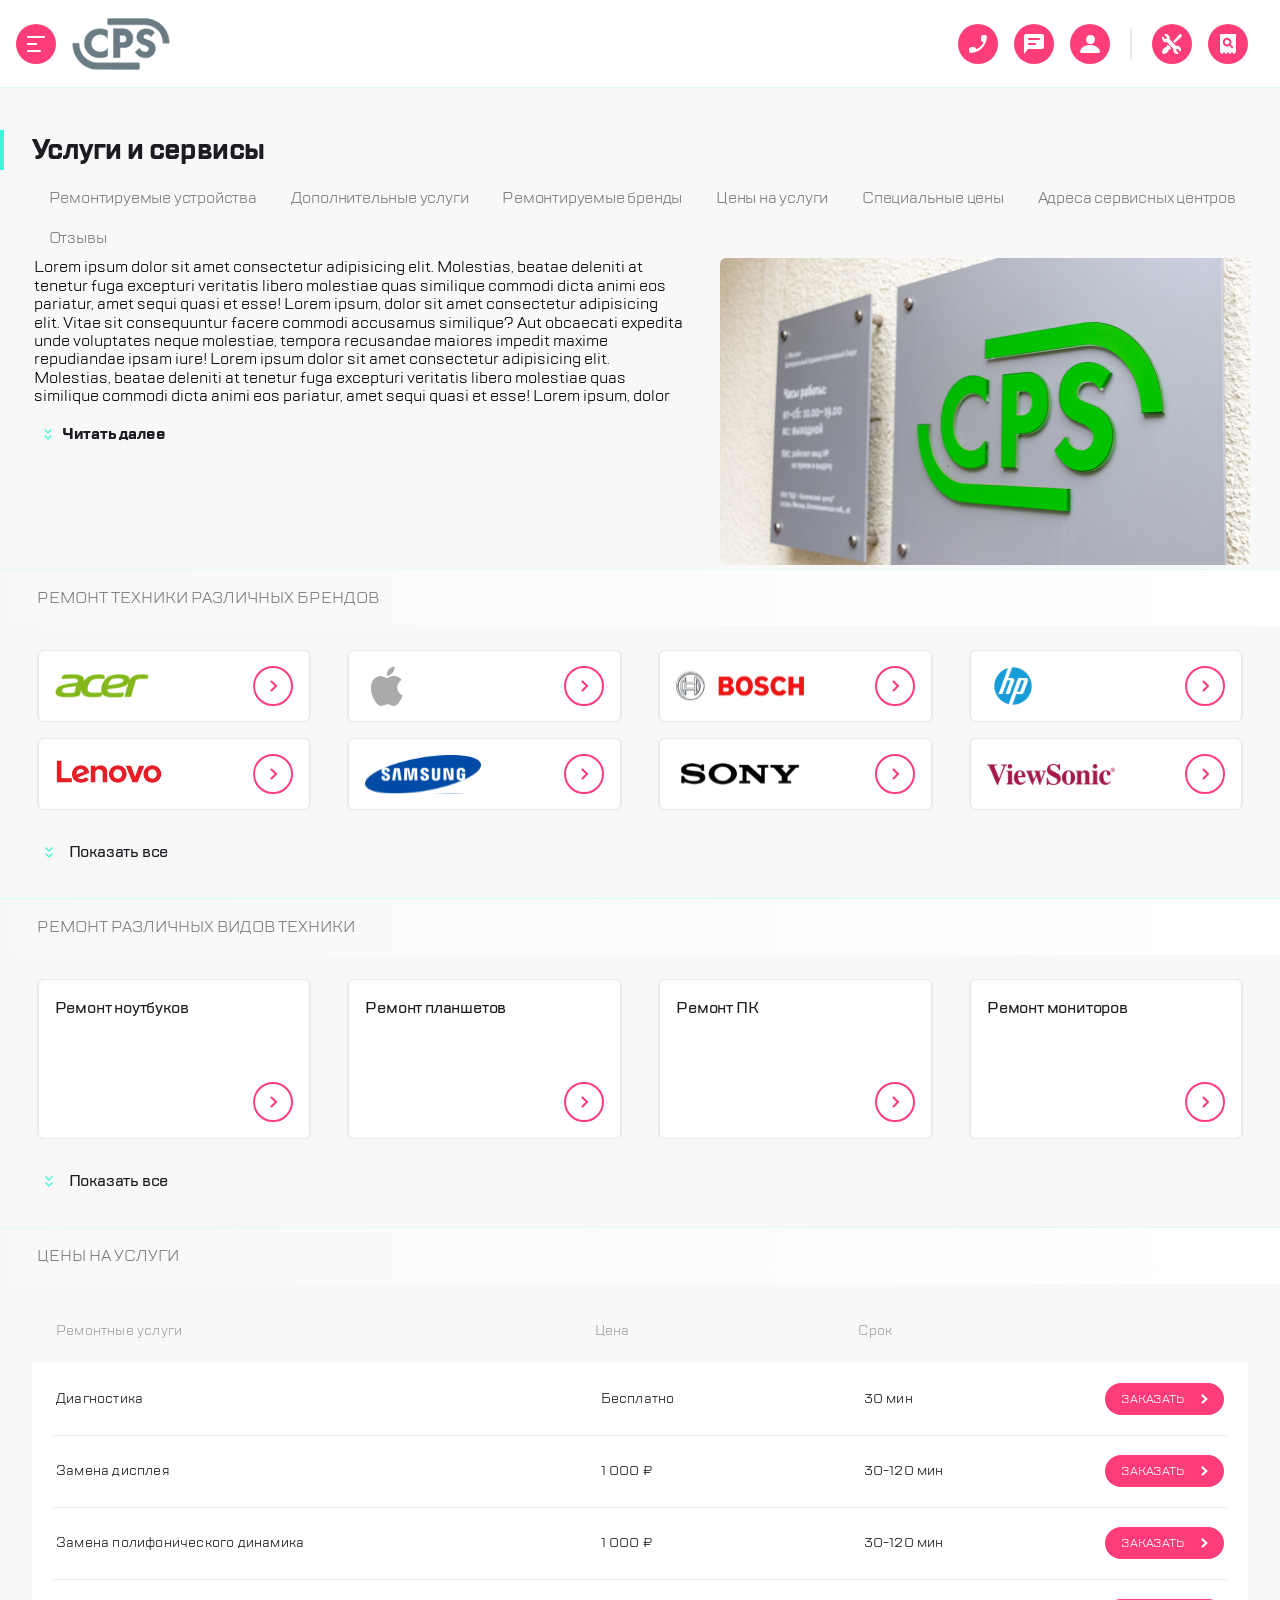
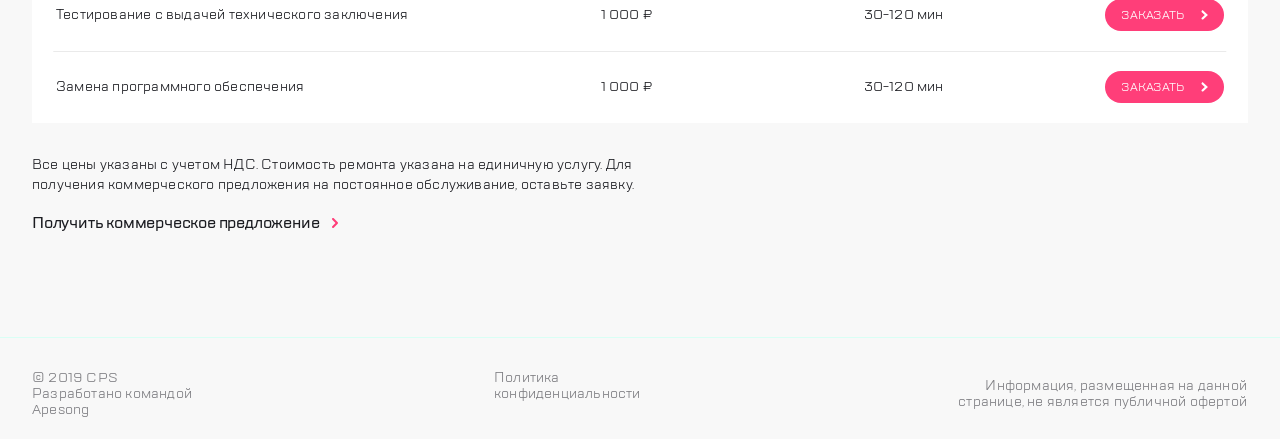
==== commit db636098: "Updates" ====
--- a/index.html
+++ b/index.html
@@ -385,76 +385,79 @@
           офертой</p>
       </footer>
       
-      <div class="aside-menu">
-        <div class="aside-menu__header">
-          <button class="aside-menu__btn aside-menu__btn-cross btn--pink" type="button">
-            <img class="aside-menu__btn-close--rotate" src="./img/all1.4/cross.svg">
-          </button>
-          <a class="aside-menu__logo"><img class="aside-menu__logo--link" src="./img/all1.4/logo.svg" alt="Logo CPS"></a>
-          <button class="aside-menu__btn aside-menu__btn-serch btn--pink" type="button">
-            <img class="aside-menu__btn-search--search" src="./img/all1.4/search.svg">
-          </button>
-        </div>
-        <nav class="aside-menu__navigation navigation">
-          <ul class="navigation__list">
-            <li class="navigation__item navigation__item--active">
-              <a class="navigation__link" href="#">Ремонт техники</a>
-            </li>
-            <li class="navigation__item">
-              <a class="navigation__link" href="#">Услуги и сервисы</a>
-            </li>
-            <li class="navigation__item">
-              <a class="navigation__link" href="#">Корпоративным клиентам</a>
-            </li>
-            <li class="navigation__item">
-              <a class="navigation__link" href="#">Продавцам техники</a>
-            </li>
-            <li class="navigation__item">
-              <a class="navigation__link" href="#">Партнерам</a>
-            </li>
-            <li class="navigation__item">
-              <a class="navigation__link" href="#">Производителям</a>
-            </li>
-            <li class="navigation__item">
-              <a class="navigation__link" href="#">Наши сервисные центры</a>
-            </li>
-            <li class="navigation__item">
-              <a class="navigation__link" href="#">Контакты</a>
-            </li>
-          </ul>
-        </nav>
-        <div class="aside-menu__footer">
-          <div class="footer__menu">
-            <button class="footer__btn btn--pink" type="button">
-              <img class="footer__btn-call--call" src="./img/all1.4/Call.svg">
-            </button>
-            <button class="footer__btn btn--pink" type="button">
-              <img class="footer__btn-chat--chat" src="./img/all1.4/Chat-2.svg">
-            </button>
-            <button class="footer__btn btn--pink" type="button">
-              <img class="footer__btn-profile--profile" src="./img/all1.4/Profile.svg">
-            </button>
-          </div>
-          <div class="footer__contacts">
-            <a class="footer__contacts-email" href="mailto:mail@cps.com">mail@cps.com</a>
-            <a class="footer__contacts-phone" href="tel:+78008908900">8 800 890 8900</a>
-          </div>
-          <nav class="footer__menu-lang">
-            <div class="footer__lang-btn footer__lang-btn--RU">
-              <input class="lang__input" type="radio" name="lang" id="lang-RU" checked="checked">
-              <label for="lang-RU">RU</label>
+      <div class="aside__container aside__container--hidden">
+        <div class="aside-menu aside-menu--hidden">
+          <div class="aside-menu__header">
+            <button class="aside-menu__btn aside-menu__btn-cross btn--pink" type="button">
+              <img class="aside-menu__btn-close--rotate" src="./img/all1.4/cross.svg">
+            </button>
+            <a class="aside-menu__logo"><img class="aside-menu__logo--link" src="./img/all1.4/logo.svg" alt="Logo CPS"></a>
+            <button class="aside-menu__btn aside-menu__btn-serch btn--pink" type="button">
+              <img class="aside-menu__btn-search--search" src="./img/all1.4/search.svg">
+            </button>
+          </div>
+          <nav class="aside-menu__navigation navigation">
+            <ul class="navigation__list">
+              <li class="navigation__item navigation__item--active">
+                <a class="navigation__link" href="#">Ремонт техники</a>
+              </li>
+              <li class="navigation__item">
+                <a class="navigation__link" href="#">Услуги и сервисы</a>
+              </li>
+              <li class="navigation__item">
+                <a class="navigation__link" href="#">Корпоративным клиентам</a>
+              </li>
+              <li class="navigation__item">
+                <a class="navigation__link" href="#">Продавцам техники</a>
+              </li>
+              <li class="navigation__item">
+                <a class="navigation__link" href="#">Партнерам</a>
+              </li>
+              <li class="navigation__item">
+                <a class="navigation__link" href="#">Производителям</a>
+              </li>
+              <li class="navigation__item">
+                <a class="navigation__link" href="#">Наши сервисные центры</a>
+              </li>
+              <li class="navigation__item">
+                <a class="navigation__link" href="#">Контакты</a>
+              </li>
+            </ul>
+          </nav>
+          <div class="aside-menu__footer">
+            <div class="footer__menu">
+              <button class="footer__btn btn--pink" type="button">
+                <img class="footer__btn-call--call" src="./img/all1.4/Call.svg">
+              </button>
+              <button class="footer__btn btn--pink" type="button">
+                <img class="footer__btn-chat--chat" src="./img/all1.4/Chat-2.svg">
+              </button>
+              <button class="footer__btn btn--pink" type="button">
+                <img class="footer__btn-profile--profile" src="./img/all1.4/Profile.svg">
+              </button>
             </div>
-            <div class="footer__lang-btn footer__lang-btn--EN">
-              <input class="lang__input" type="radio" name="lang" id="lang-EN">
-              <label for="lang-EN">EN</label>
+            <div class="footer__contacts">
+              <a class="footer__contacts-email" href="mailto:mail@cps.com">mail@cps.com</a>
+              <a class="footer__contacts-phone" href="tel:+78008908900">8 800 890 8900</a>
             </div>
-            <div class="footer__lang-btn footer__lang-btn--CH">
-              <input class="lang__input" type="radio" name="lang" id="lang-CH">
-              <label for="lang-CH">CH</label>
-            </div>
-          </nav>
+            <nav class="footer__menu-lang">
+              <div class="footer__lang-btn footer__lang-btn--RU">
+                <input class="lang__input" type="radio" name="lang" id="lang-RU" checked="checked">
+                <label for="lang-RU">RU</label>
+              </div>
+              <div class="footer__lang-btn footer__lang-btn--EN">
+                <input class="lang__input" type="radio" name="lang" id="lang-EN">
+                <label for="lang-EN">EN</label>
+              </div>
+              <div class="footer__lang-btn footer__lang-btn--CH">
+                <input class="lang__input" type="radio" name="lang" id="lang-CH">
+                <label for="lang-CH">CH</label>
+              </div>
+            </nav>
+          </div>
         </div>
       </div>
+
       
       
     </div>
--- a/style.css
+++ b/style.css
@@ -1669,7 +1669,10 @@
     letter-spacing: -0.2px;
     color: #1b1c21; }
   .btn-checkstatus {
-    margin-right: 32px; }
+    margin-right: 32px;
+    display: flex;
+    align-items: center;
+    justify-content: center; }
   .btn-checkstatus_show-hide::before {
     content: 'Статус ремонта';
     float: left;
@@ -1684,7 +1687,10 @@
     letter-spacing: -0.2px;
     color: #1b1c21; }
   .btn-repair {
-    margin-right: 160px; }
+    margin-right: 160px;
+    display: flex;
+    align-items: center;
+    justify-content: center; }
   .menu {
     padding-left: 32px; }
   .menu__list {
@@ -1729,6 +1735,40 @@
     transition: height 5s ease-in; } }
 
 @media (min-width: 1120px) and (max-width: 1439px) {
+  .aside-menu--hidden,
+  .aside__container--hidden {
+    display: none; }
+  .aside-menu {
+    position: fixed;
+    top: 0px;
+    opacity: 1;
+    width: 320px;
+    z-index: 100;
+    visibility: visible;
+    box-shadow: 16px 0px 52px rgba(14, 24, 80, 0.1);
+    transition: all 0.4s ease-out;
+    height: 100%; }
+  .aside__container {
+    position: fixed;
+    top: 0;
+    background-color: #ffffff;
+    /* mix-blend-mode: normal; */
+    opacity: 0.96;
+    width: 100%;
+    height: 100%;
+    z-index: 100; }
+  .main__title-buttons,
+  .btn-repair_show-hide-text,
+  .btn-checkstatus_show-hide-text {
+    display: none; }
+  .header::before {
+    content: '';
+    position: absolute;
+    right: 148px;
+    width: 2px;
+    height: 32px;
+    background-color: #eaeaea;
+    border-radius: 1px; }
   .main__title-container {
     display: flex;
     justify-content: space-between; }
@@ -1737,14 +1777,23 @@
     padding-top: 42px;
     padding-left: 32px;
     width: 50%; }
-  .main__title-buttons {
-    display: flex;
-    justify-content: flex-end;
-    align-items: flex-end;
-    width: 50%;
-    padding-bottom: 8.37px; }
-  .btn-repair {
-    margin-right: 160px; }
+  .header__right-container {
+    display: flex;
+    align-items: center;
+    justify-self: flex-start; }
+    .header__right-container .btn-call,
+    .header__right-container .btn-chat,
+    .header__right-container .btn-profile,
+    .header__right-container .btn-repair,
+    .header__right-container .btn-checkstatus {
+      display: flex;
+      align-items: center;
+      justify-content: center;
+      margin-right: 16px; }
+    .header__right-container .btn-checkstatus {
+      margin-right: 32px; }
+    .header__right-container .btn-profile {
+      margin-right: 42px; }
   .btn-repair_show-hide::before {
     content: 'Оставить заявку';
     float: left;
@@ -1758,8 +1807,6 @@
     text-align: right;
     letter-spacing: -0.2px;
     color: #1b1c21; }
-  .btn-checkstatus {
-    margin-right: 32px; }
   .btn-checkstatus_show-hide::before {
     content: 'Статус ремонта';
     float: left;
@@ -1819,6 +1866,28 @@
     transition: height 5s ease-in; } }
 
 @media (min-width: 768px) and (max-width: 1119px) {
+  .aside-menu--hidden,
+  .aside__container--hidden {
+    display: none; }
+  .aside-menu {
+    position: fixed;
+    top: 0px;
+    opacity: 1;
+    width: 320px;
+    z-index: 100;
+    visibility: visible;
+    box-shadow: 16px 0px 52px rgba(14, 24, 80, 0.1);
+    transition: all 0.4s ease-out;
+    height: 100%; }
+  .aside__container {
+    position: fixed;
+    top: 0;
+    background-color: #ffffff;
+    /* mix-blend-mode: normal; */
+    opacity: 0.96;
+    width: 100%;
+    height: 100%;
+    z-index: 100; }
   .footer {
     padding-left: 24px; }
     .footer .not-oferta {
@@ -1837,7 +1906,7 @@
   .header::before {
     content: '';
     position: absolute;
-    right: 140px;
+    right: 132px;
     width: 2px;
     height: 32px;
     background-color: #eaeaea;
@@ -1845,15 +1914,15 @@
   .header::after {
     content: '';
     position: absolute;
-    left: 92px;
+    left: 79px;
     width: 2px;
     height: 32px;
     background-color: #eaeaea;
     border-radius: 1px; }
   .header__burger {
     margin-left: 24px; }
-  .header__logo-link {
-    margin-left: 43.73px; }
+  .header__logo .header__logo-link {
+    margin-left: 42px; }
   .btn-checkstatus {
     margin-right: 24px; }
   .btn-profile {
@@ -1908,11 +1977,21 @@
     margin-left: auto;
     margin-right: auto;
     padding-left: 2.125%; }
+    .services__brands .types__element,
+    .services__types .types__element {
+      min-width: 29.8%; }
   .services__menu {
     height: 190px;
     overflow-y: hidden;
     transition: height 5s ease-in; }
-  .services__element {
+  body
+> div
+> main
+> section.services.brands
+> div
+> div
+> ul
+> .services__element {
     min-width: 29.8%; }
   .services__menu--open {
     height: auto;
@@ -1923,6 +2002,28 @@
     transition: height 5s ease-in; } }
 
 @media (min-width: 1px) and (max-width: 767px) {
+  .aside-menu--hidden,
+  .aside__container--hidden {
+    display: none; }
+  .aside-menu {
+    position: fixed;
+    top: 0px;
+    opacity: 1;
+    width: 320px;
+    z-index: 100;
+    visibility: visible;
+    box-shadow: 16px 0px 52px rgba(14, 24, 80, 0.1);
+    transition: all 0.4s ease-out;
+    height: 100%; }
+  .aside__container {
+    position: fixed;
+    top: 0;
+    background-color: #ffffff;
+    /* mix-blend-mode: normal; */
+    opacity: 0.96;
+    width: 100%;
+    height: 100%;
+    z-index: 100; }
   .btn-call,
   .btn-chat,
   .btn-profile,
@@ -2016,6 +2117,28 @@
     opacity: 1; } }
 
 @media (min-width: 355px) and (max-width: 767px) {
+  .aside-menu--hidden,
+  .aside__container--hidden {
+    display: none; }
+  .aside-menu {
+    position: fixed;
+    top: 0px;
+    opacity: 1;
+    width: 320px;
+    z-index: 100;
+    visibility: visible;
+    box-shadow: 16px 0px 52px rgba(14, 24, 80, 0.1);
+    transition: all 0.4s ease-out;
+    height: 100%; }
+  .aside__container {
+    position: fixed;
+    top: 0;
+    background-color: #ffffff;
+    /* mix-blend-mode: normal; */
+    opacity: 0.96;
+    width: 100%;
+    height: 100%;
+    z-index: 100; }
   .services::after {
     content: ' ';
     position: absolute;
@@ -2027,6 +2150,28 @@
     top: 64px; } }
 
 @media (min-width: 1px) and (max-width: 354px) {
+  .aside-menu--hidden,
+  .aside__container--hidden {
+    display: none; }
+  .aside-menu {
+    position: fixed;
+    top: 0px;
+    opacity: 1;
+    width: 320px;
+    z-index: 100;
+    visibility: visible;
+    box-shadow: 16px 0px 52px rgba(14, 24, 80, 0.1);
+    transition: all 0.4s ease-out;
+    height: 100%; }
+  .aside__container {
+    position: fixed;
+    top: 0;
+    background-color: #ffffff;
+    /* mix-blend-mode: normal; */
+    opacity: 0.96;
+    width: 100%;
+    height: 100%;
+    z-index: 100; }
   .services::after {
     content: ' ';
     position: absolute;
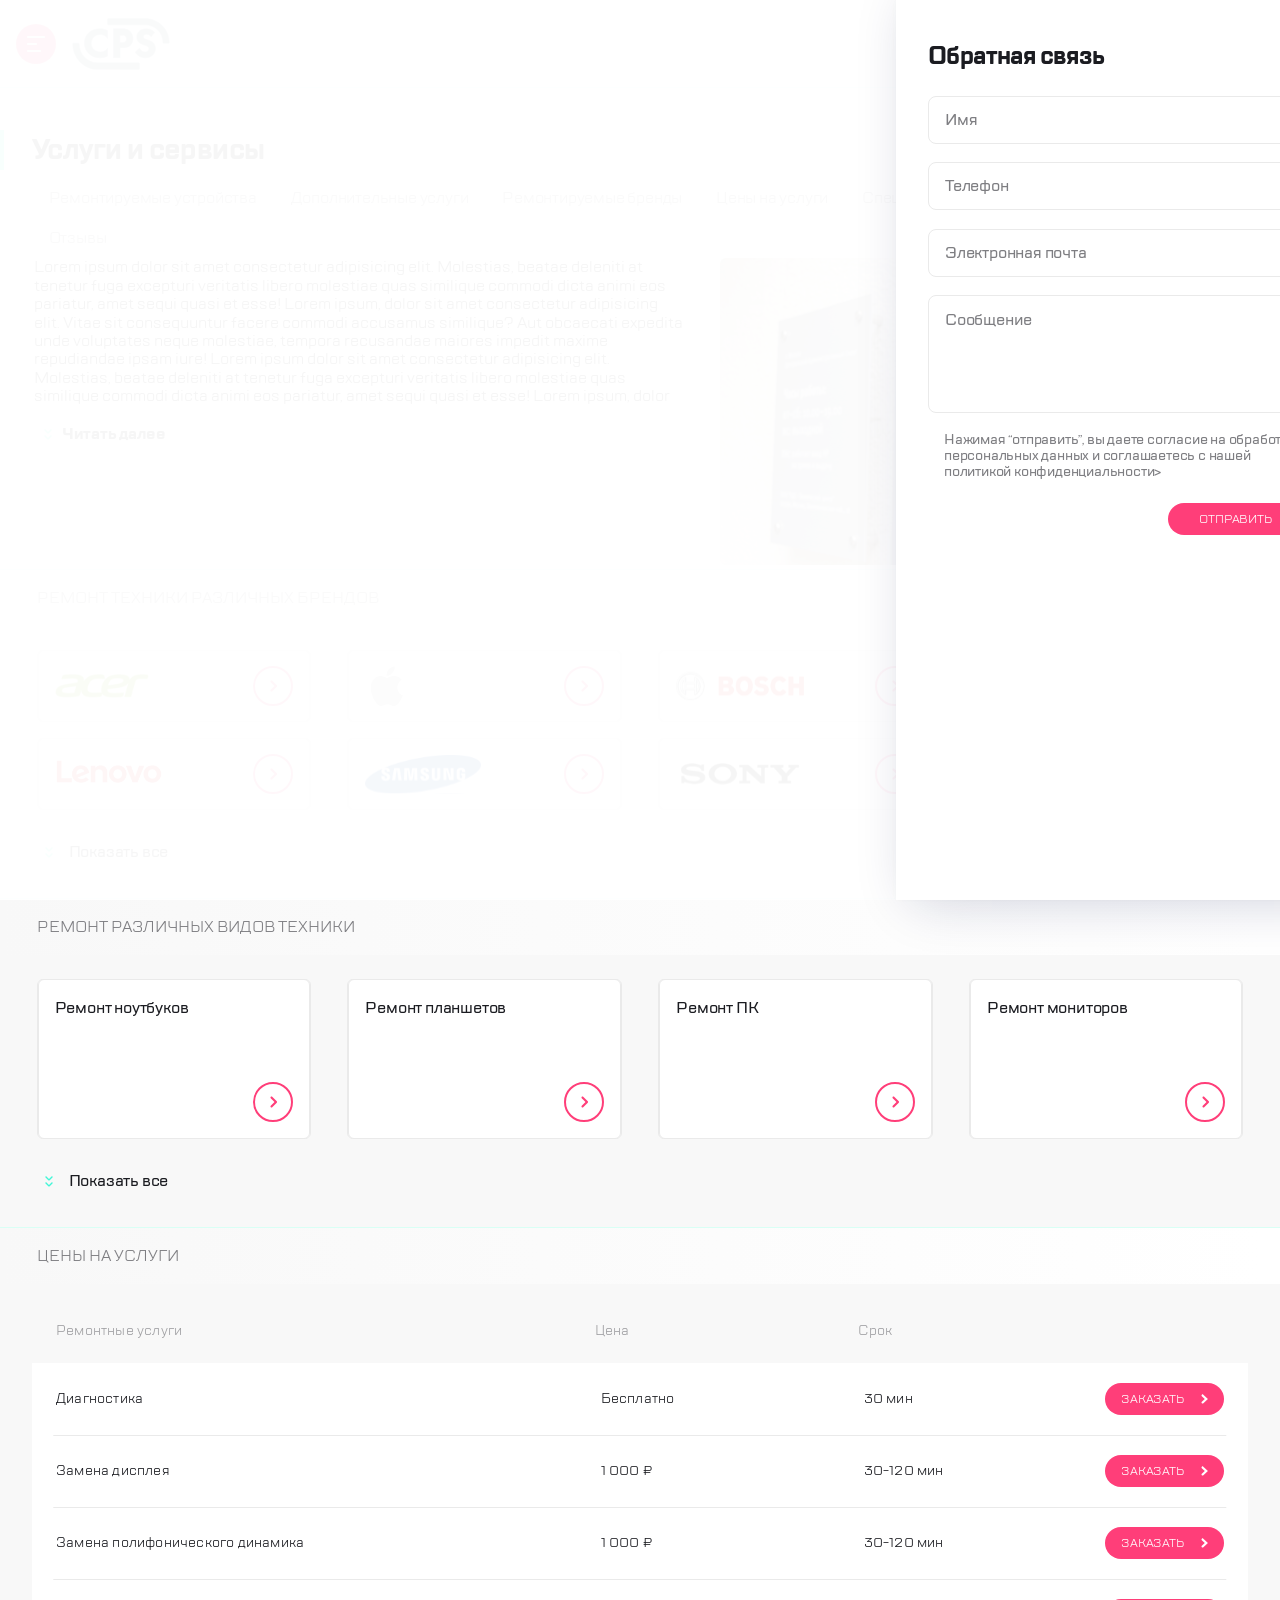
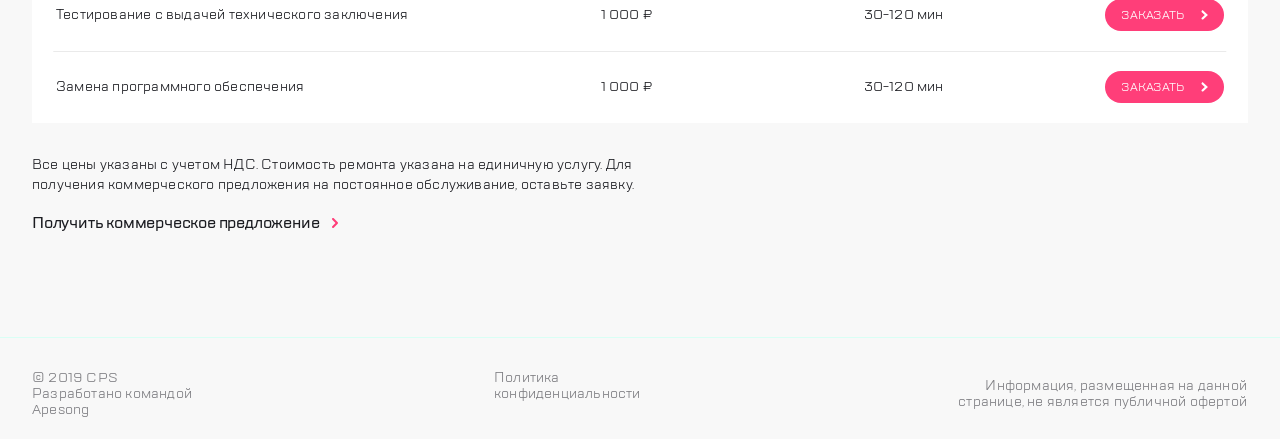
==== commit 7bb3e435: "Updates" ====
--- a/index.html
+++ b/index.html
@@ -461,5 +461,24 @@
       
       
     </div>
+    <div class="modal">
+      <div class="modal-call__container">
+        <div class="modal-call__form-container modal-call--hide">
+          <h2 class="modal-call__header">Обратная связь</h2>
+          <form class="modal-call__form" action="@" method="post">
+            <input class="modal-call__user-name modal-call__input" type="text" name="userName" value="Имя"><br>
+            <input class="modal-call__user-phone modal-call__input" type="text" name="userPhone" value="Телефон"><br>
+            <input class="modal-call__user-email modal-call__input" type="text" name="email" value="Электронная почта"><br>
+            <textarea class="modal-call__message modal-call__input" name="message" id="modal__call--message" cols="30" rows="10">
+Сообщение</textarea><br>
+            <span class="modal-call__contract modal-call__input">Нажимая “отправить”, вы даете согласие на
+              <a>обработку персональных данных</a> и соглашаетесь с нашей
+              <a>политикой конфиденциальности</a>></span>
+            <input class="submit__button submit__svg" type="submit" value="Отправить">
+          </form>
+        </div>
+      </div>
+    </div>
+    <div class="modal__feedback modal__feedback--hide"></div>
   <script type="text/javascript" src="./js/bundle.js"></script></body>
 </html>
--- a/style.css
+++ b/style.css
@@ -1600,6 +1600,99 @@
   -webkit-appearance: none;
   -moz-appearance: none;
        appearance: none; }
+
+.modal > .modal-call__contract {
+  opacity: 0.96; }
+
+.modal-call__container {
+  position: fixed;
+  top: 0;
+  z-index: 100;
+  background-color: rgba(255, 255, 255, 0.96);
+  width: 100%;
+  height: 100%; }
+
+.modal-call__form-container {
+  position: fixed;
+  background: #ffffff;
+  opacity: 1;
+  height: 100%;
+  top: 0;
+  left: 70%;
+  z-index: 101;
+  opacity: 1;
+  width: 440px;
+  box-shadow: -2px 0px 4px rgba(69, 79, 126, 0.02), 16px 0px 52px rgba(14, 24, 80, 0.2); }
+  .modal-call__form-container .modal-call__header {
+    padding-left: 32px;
+    padding-top: 40px;
+    padding-bottom: 24px;
+    font-family: TT Lakes;
+    font-size: 24px;
+    line-height: 32px;
+    font-weight: bold;
+    color: #1b1c21;
+    letter-spacing: -0.6px; }
+
+.modal-call__form {
+  box-sizing: border-box;
+  display: flex;
+  justify-content: center;
+  align-items: flex-start;
+  flex-direction: column;
+  padding-left: 32px; }
+  .modal-call__form .modal-call__input {
+    font-family: TT Lakes;
+    font-size: 16px;
+    line-height: 24px;
+    font-weight: 500;
+    color: #7e7e82;
+    letter-spacing: -0.2px;
+    margin-bottom: 0px;
+    width: 376px;
+    height: 48px;
+    padding-left: 16px;
+    background: #ffffff;
+    border: 1px solid #eaeaea;
+    border-radius: 8px; }
+  .modal-call__form .modal-call__message {
+    padding-top: 12px;
+    height: 118px; }
+  .modal-call__form .modal-call__contract {
+    font-family: TT Lakes;
+    font-size: 14px;
+    line-height: 16px;
+    font-weight: 500;
+    color: #7e7e82;
+    letter-spacing: -0.2px;
+    height: -webkit-fit-content;
+    height: -moz-fit-content;
+    height: fit-content;
+    border: none;
+    margin-bottom: 23px; }
+  .modal-call__form .submit__button {
+    align-self: flex-end;
+    margin-right: 32px;
+    font-family: TT Lakes;
+    font-size: 12px;
+    line-height: 24px;
+    font-weight: normal;
+    color: #ffffff;
+    letter-spacing: -0.15px;
+    text-transform: uppercase;
+    width: 136px;
+    height: 32px;
+    min-width: auto;
+    background-color: #ff3e79;
+    background-image: url("/src/img/all1.6/whiteArrow.svg");
+    background-repeat: no-repeat;
+    background-position: 115px;
+    border: none;
+    border-radius: 16px; }
+    .modal-call__form .submit__button .submit__svg {
+      background-image: brightness(0) invert(1);
+      -webkit-filter: brightness(0) invert(1);
+              filter: brightness(0) invert(1); }
 
 @media (min-width: 1440px) {
   .wrapper .header {
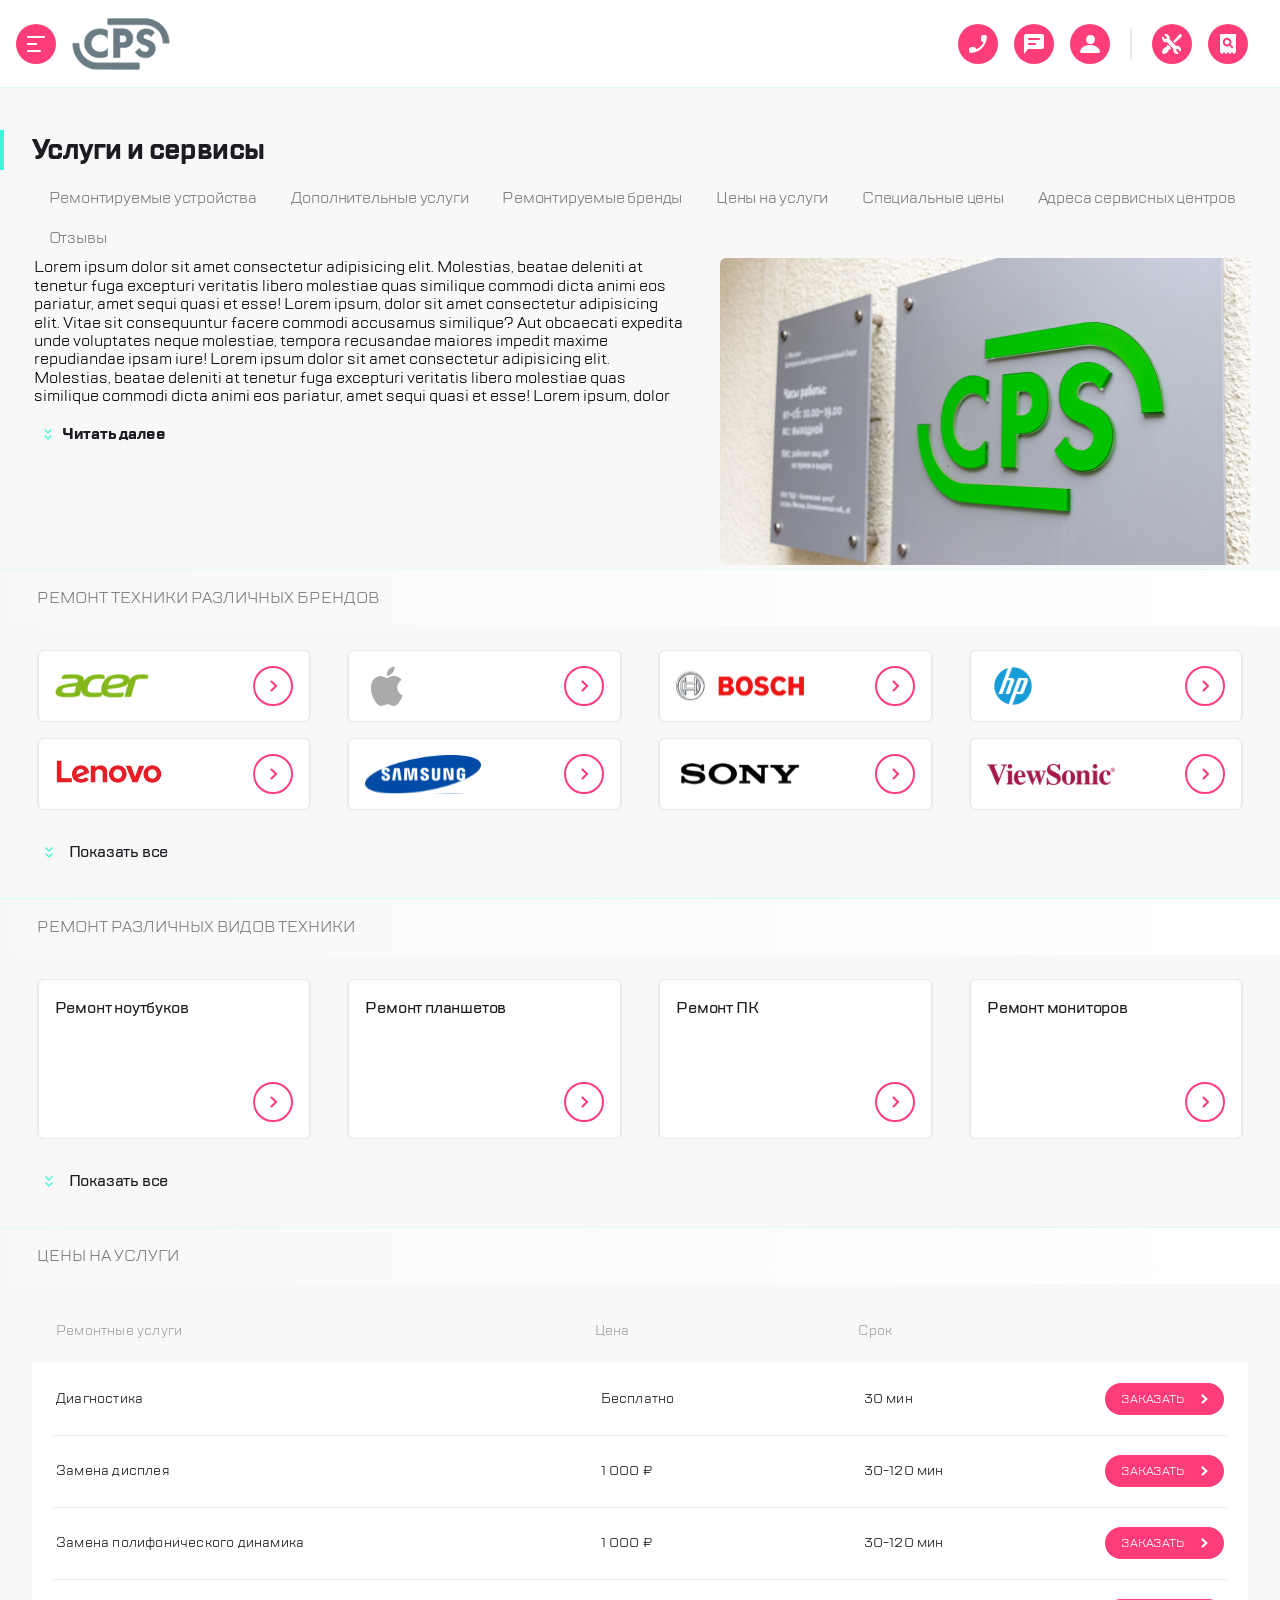
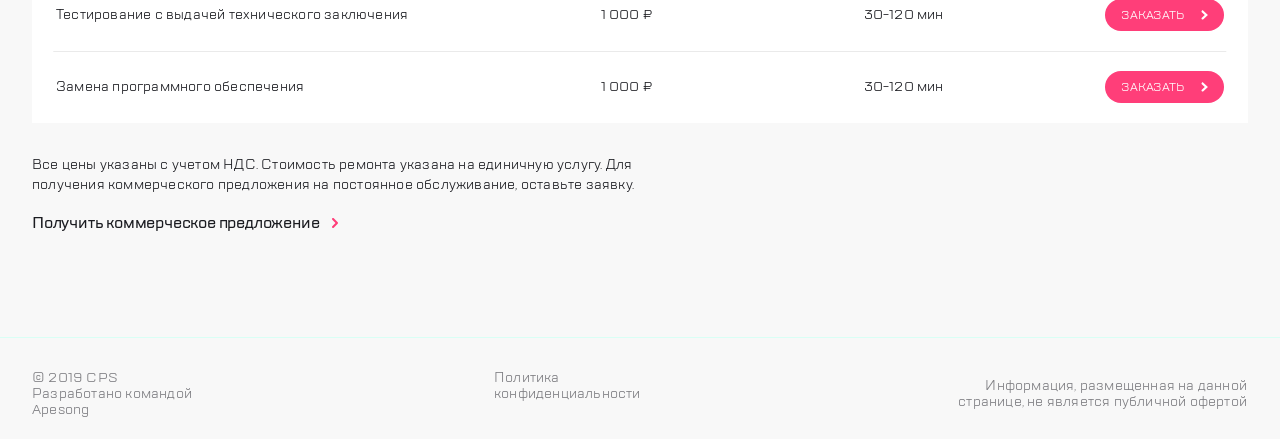
==== commit aa47b820: "Updates" ====
--- a/index.html
+++ b/index.html
@@ -429,7 +429,7 @@
               <button class="footer__btn btn--pink" type="button">
                 <img class="footer__btn-call--call" src="./img/all1.4/Call.svg">
               </button>
-              <button class="footer__btn btn--pink" type="button">
+              <button class="footer__btn btn--pink btn-chat" type="button">
                 <img class="footer__btn-chat--chat" src="./img/all1.4/Chat-2.svg">
               </button>
               <button class="footer__btn btn--pink" type="button">
@@ -462,9 +462,12 @@
       
     </div>
     <div class="modal">
-      <div class="modal-call__container">
+      <div class="modal-call__container modal-call__container--hide">
         <div class="modal-call__form-container modal-call--hide">
           <h2 class="modal-call__header">Обратная связь</h2>
+          <button class="aside-menu__btn aside-menu__btn-cross btn--pink" type="button">
+            <img class="aside-menu__btn-close--rotate" src="./img/all1.4/cross.svg">
+          </button>
           <form class="modal-call__form" action="@" method="post">
             <input class="modal-call__user-name modal-call__input" type="text" name="userName" value="Имя"><br>
             <input class="modal-call__user-phone modal-call__input" type="text" name="userPhone" value="Телефон"><br>
@@ -472,8 +475,9 @@
             <textarea class="modal-call__message modal-call__input" name="message" id="modal__call--message" cols="30" rows="10">
 Сообщение</textarea><br>
             <span class="modal-call__contract modal-call__input">Нажимая “отправить”, вы даете согласие на
-              <a>обработку персональных данных</a> и соглашаетесь с нашей
-              <a>политикой конфиденциальности</a>></span>
+              <a class="modal-call__link" href="@">обработку персональных данных</a>
+              и соглашаетесь с нашей
+              <a class="modal-call__link" href="@">политикой конфиденциальности</a></span>
             <input class="submit__button submit__svg" type="submit" value="Отправить">
           </form>
         </div>
--- a/style.css
+++ b/style.css
@@ -1601,8 +1601,8 @@
   -moz-appearance: none;
        appearance: none; }
 
-.modal > .modal-call__contract {
-  opacity: 0.96; }
+.modal {
+  position: relative; }
 
 .modal-call__container {
   position: fixed;
@@ -1613,14 +1613,9 @@
   height: 100%; }
 
 .modal-call__form-container {
-  position: fixed;
   background: #ffffff;
-  opacity: 1;
   height: 100%;
-  top: 0;
-  left: 70%;
-  z-index: 101;
-  opacity: 1;
+  margin-left: auto;
   width: 440px;
   box-shadow: -2px 0px 4px rgba(69, 79, 126, 0.02), 16px 0px 52px rgba(14, 24, 80, 0.2); }
   .modal-call__form-container .modal-call__header {
@@ -1633,6 +1628,19 @@
     font-weight: bold;
     color: #1b1c21;
     letter-spacing: -0.6px; }
+    .modal-call__form-container .modal-call__header::after {
+      content: '';
+      width: 3px;
+      height: 40px;
+      position: absolute;
+      /* left: 100px; */
+      right: 437px;
+      top: 32px;
+      background: #41f6d7; }
+  .modal-call__form-container .aside-menu__btn {
+    position: absolute;
+    top: 32px;
+    transform: translateX(-72px); }
 
 .modal-call__form {
   box-sizing: border-box;
@@ -1670,6 +1678,12 @@
     height: fit-content;
     border: none;
     margin-bottom: 23px; }
+    .modal-call__form .modal-call__contract .modal-call__link {
+      color: #ff3e79; }
+      .modal-call__form .modal-call__contract .modal-call__link:visited {
+        color: #900060; }
+      .modal-call__form .modal-call__contract .modal-call__link:active {
+        color: #41f6d7; }
   .modal-call__form .submit__button {
     align-self: flex-end;
     margin-right: 32px;
@@ -1680,6 +1694,8 @@
     color: #ffffff;
     letter-spacing: -0.15px;
     text-transform: uppercase;
+    text-align: start;
+    padding-left: 22px;
     width: 136px;
     height: 32px;
     min-width: auto;
@@ -1689,10 +1705,10 @@
     background-position: 115px;
     border: none;
     border-radius: 16px; }
-    .modal-call__form .submit__button .submit__svg {
-      background-image: brightness(0) invert(1);
-      -webkit-filter: brightness(0) invert(1);
-              filter: brightness(0) invert(1); }
+
+.modal-call--hide,
+.modal-call__container--hide {
+  display: none; }
 
 @media (min-width: 1440px) {
   .wrapper .header {
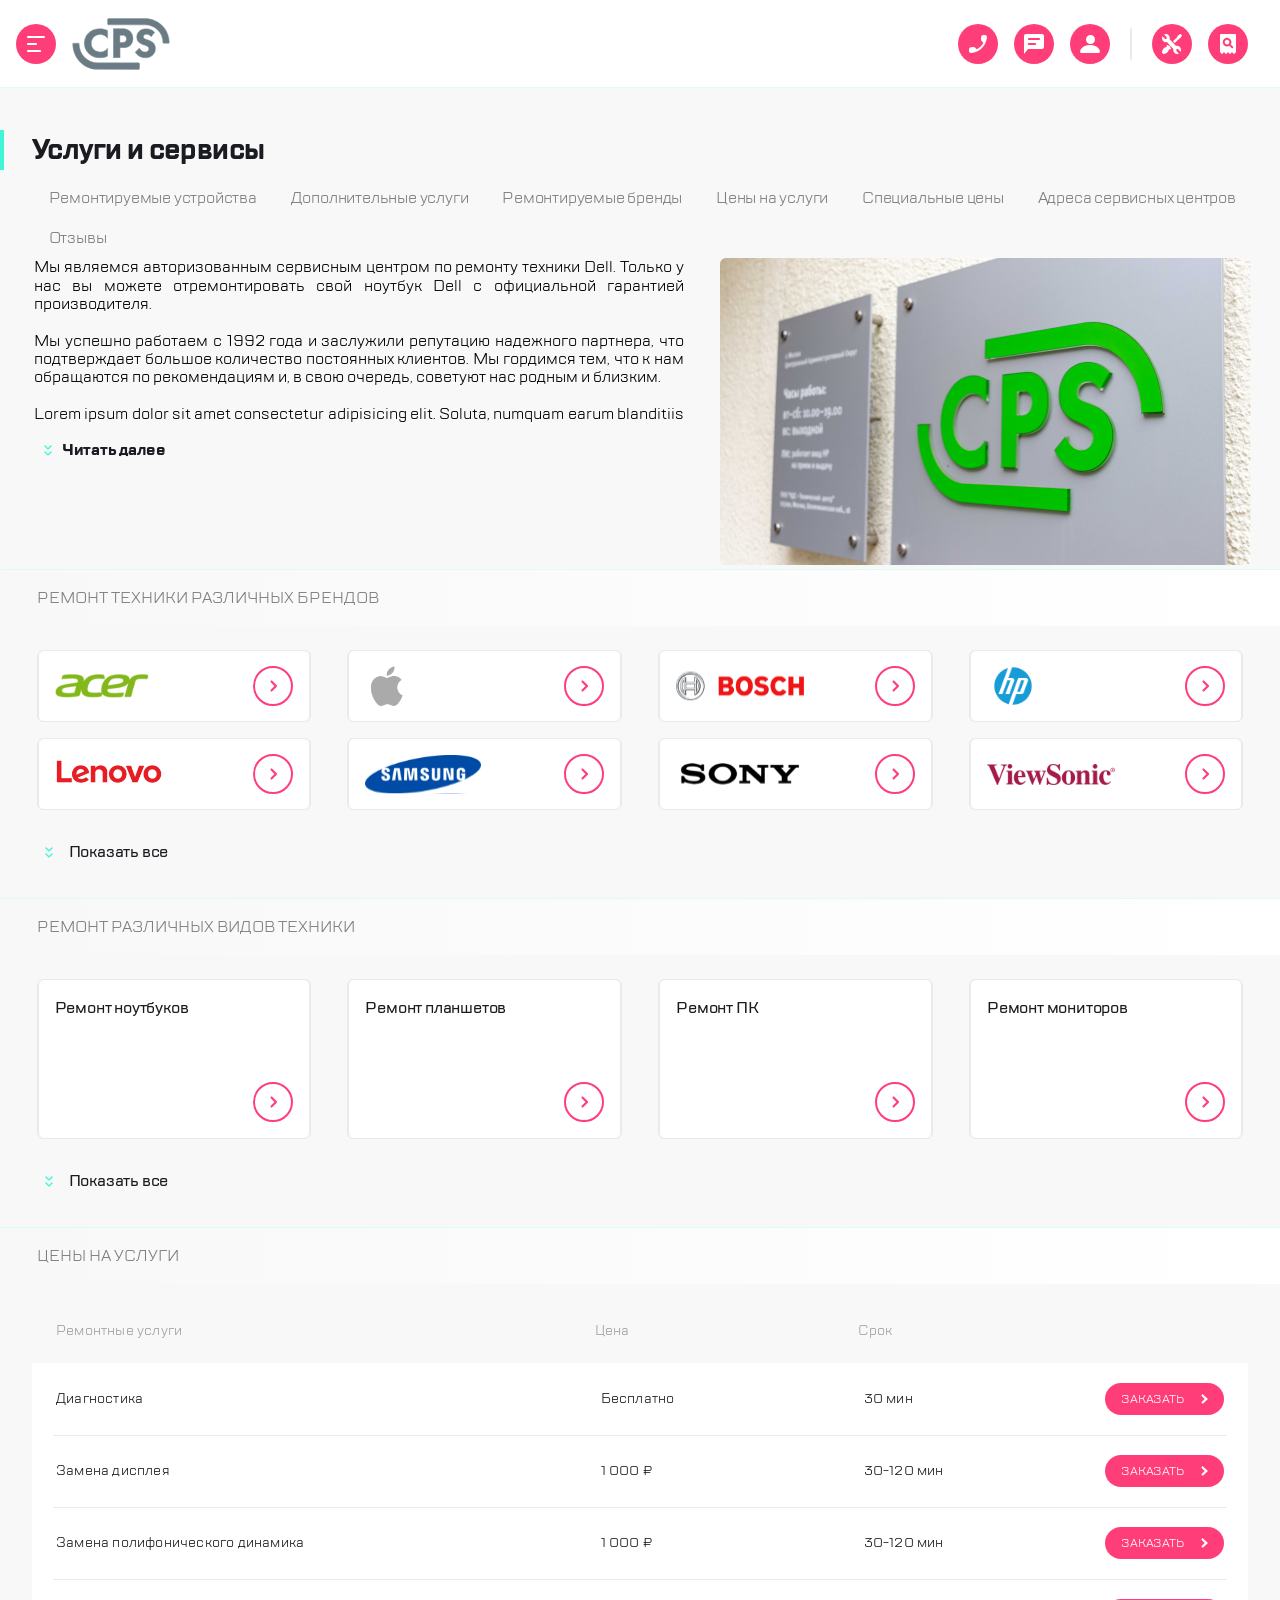
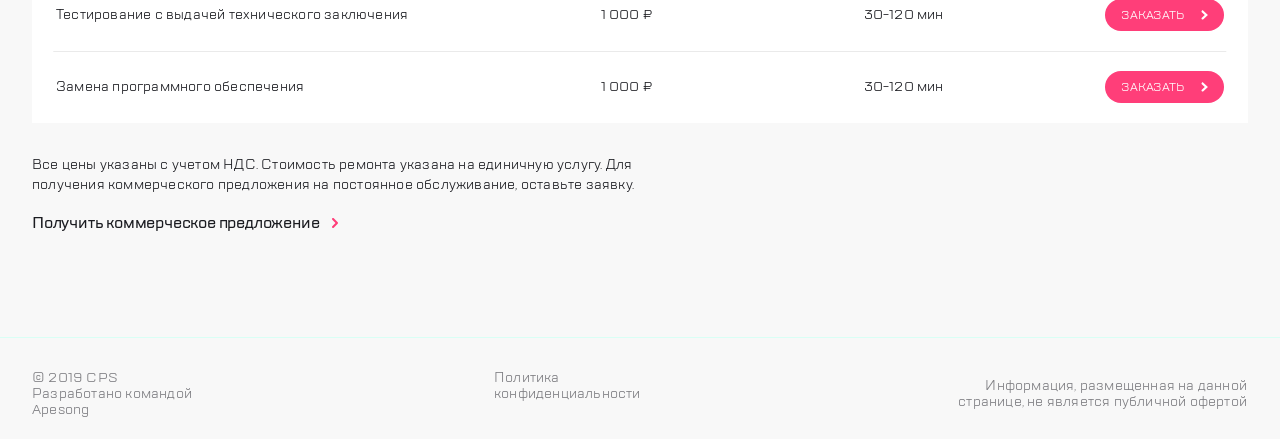
==== commit faf67642: "Updates" ====
--- a/index.html
+++ b/index.html
@@ -86,30 +86,19 @@
         
         <section class="services about">
           <div class="about__text-container">
-            <p class="about__text">
-              Lorem ipsum dolor sit amet consectetur adipisicing elit.
-              Molestias, beatae deleniti at tenetur fuga excepturi veritatis
-              libero molestiae quas similique commodi dicta animi eos pariatur,
-              amet sequi quasi et esse! Lorem ipsum, dolor sit amet consectetur
-              adipisicing elit. Vitae sit consequuntur facere commodi accusamus
-              similique? Aut obcaecati expedita unde voluptates neque molestiae,
-              tempora recusandae maiores impedit maxime repudiandae ipsam iure!
-              Lorem ipsum dolor sit amet consectetur adipisicing elit.
-              Molestias, beatae deleniti at tenetur fuga excepturi veritatis
-              libero molestiae quas similique commodi dicta animi eos pariatur,
-              amet sequi quasi et esse! Lorem ipsum, dolor sit amet consectetur
-              adipisicing elit. Vitae sit consequuntur facere commodi accusamus
-              similique? Aut obcaecati expedita unde voluptates neque molestiae,
-              tempora recusandae maiores impedit maxime repudiandae ipsam iure!
-              Lorem ipsum dolor sit amet consectetur adipisicing elit.
-              Molestias, beatae deleniti at tenetur fuga excepturi veritatis
-              libero molestiae quas similique commodi dicta animi eos pariatur,
-              amet sequi quasi et esse! Lorem ipsum, dolor sit amet consectetur
-              adipisicing elit. Vitae sit consequuntur facere commodi accusamus
-              similique? Aut obcaecati expedita unde voluptates neque molestiae,
-              tempora recusandae maiores impedit maxime repudiandae ipsam iure!
+            <p class="about__text"><span class="about__text-item about__text-first">Мы являемся авторизованным сервисным центром по ремонту техники
+                Dell. Только у нас вы можете отремонтировать свой ноутбук Dell с
+                официальной гарантией производителя.</span><br><span class="about__text-item about__text-second">
+                Мы успешно работаем с 1992 года и заслужили репутацию надежного
+                партнера, что подтверждает большое количество постоянных
+                клиентов. Мы гордимся тем, что к нам обращаются по рекомендациям
+                и, в свою очередь, советуют нас родным и близким.</span><br>
+              <span class="about__text-item about__text-thierd">
+                Lorem ipsum dolor sit amet consectetur adipisicing elit. Soluta,
+                numquam earum blanditiis fuga optio dolores voluptatibus veniam
+                molestiae cupiditate cumque aperiam fugiat libero molestias quam
+                voluptates itaque, nostrum incidunt assumenda.</span><br>
             </p>
-
             <button class="about__show-more-btn" type="button">
               Читать далее
             </button>
@@ -123,79 +112,79 @@
           <h2 class="services__title">Ремонт техники различных брендов</h2>
 
           <div class="services__brands">
-            <div class="container container__menu swiper">
-              <ul class="services__menu swiper-wrapper">
-                <li class="services__element swiper-slide">
+            <div class="container container__menu brands__container swiper__brands">
+              <ul class="services__menu brands__menu swiper-wrapper">
+                <li class="services__element brands__element swiper-slide">
                   <button class="btn services__button" type="button">
                     <img class="services__svg" src="./img/brands1.5/acer.svg" alt="acer logo">
                     <img class="services__svg" src="./img/brands1.5/btn-go.svg" alt="button go-next">
                   </button>
                 </li>
 
-                <li class="services__element swiper-slide">
+                <li class="services__element brands__element swiper-slide">
                   <button class="btn services__button" type="button">
                     <img class="services__svg" src="./img/brands1.5/apple.svg" alt="apple logo">
                     <img class="services__svg" src="./img/brands1.5/btn-go.svg" alt="button go-next">
                   </button>
                 </li>
 
-                <li class="services__element swiper-slide">
+                <li class="services__element brands__element swiper-slide">
                   <button class="btn services__button" type="button">
                     <img class="services__svg" src="./img/brands1.5/bosch.svg" alt="bosch logo">
                     <img class="services__svg" src="./img/brands1.5/btn-go.svg" alt="button go-next">
                   </button>
                 </li>
 
-                <li class="services__element swiper-slide">
+                <li class="services__element brands__element swiper-slide">
                   <button class="btn services__button" type="button">
                     <img class="services__svg" src="./img/brands1.5/hp.svg" alt="hp logo">
                     <img class="services__svg" src="./img/brands1.5/btn-go.svg" alt="button go-next">
                   </button>
                 </li>
 
-                <li class="services__element swiper-slide">
+                <li class="services__element brands__element swiper-slide">
                   <button class="btn services__button" type="button">
                     <img class="services__svg" src="./img/brands1.5/lenovo.svg" alt="lenovo logo">
                     <img class="services__svg" src="./img/brands1.5/btn-go.svg" alt="button go-next">
                   </button>
                 </li>
 
-                <li class="services__element swiper-slide">
+                <li class="services__element brands__element swiper-slide">
                   <button class="btn services__button" type="button">
                     <img class="services__svg" src="./img/brands1.5/samsung.svg" alt="samsung logo">
                     <img class="services__svg" src="./img/brands1.5/btn-go.svg" alt="button go-next">
                   </button>
                 </li>
 
-                <li class="services__element swiper-slide">
+                <li class="services__element brands__element swiper-slide">
                   <button class="btn services__button" type="button">
                     <img class="services__svg" src="./img/brands1.5/sony.svg" alt="sony logo">
                     <img class="services__svg" src="./img/brands1.5/btn-go.svg" alt="button go-next">
                   </button>
                 </li>
 
-                <li class="services__element swiper-slide">
+                <li class="services__element brands__element swiper-slide">
                   <button class="btn services__button" type="button">
                     <img class="services__svg" src="./img/brands1.5/view-sonic.svg" alt="view-sonic logo">
                     <img class="services__svg" src="./img/brands1.5/btn-go.svg" alt="button go-next">
                   </button>
                 </li>
 
-                <li class="services__element swiper-slide">
+                <li class="services__element brands__element swiper-slide">
                   <button class="btn services__button" type="button">
                     <img class="services__svg" src="./img/brands1.5/acer.svg" alt="acer logo">
                     <img class="services__svg" src="./img/brands1.5/btn-go.svg" alt="button go-next">
                   </button>
                 </li>
 
-                <li class="services__element swiper-slide">
+                <li class="services__element brands__element swiper-slide">
                   <button class="btn services__button" type="button">
                     <img class="services__svg" src="./img/brands1.5/apple.svg" alt="apple logo">
                     <img class="services__svg" src="./img/brands1.5/btn-go.svg" alt="button go-next">
                   </button>
                 </li>
 
-                <li class="services__element swiper-slide">
+                <li class="services__element brands__element swiper-slide">
                   <button class="btn services__button" type="button">
                     <img class="services__svg" src="./img/brands1.5/bosch.svg" alt="bosch logo">
                     <img class="services__svg" src="./img/brands1.5/btn-go.svg" alt="button go-next">
@@ -205,7 +194,7 @@
               <button class="services__show-more-btn btn" type="button">
                 Показать все
               </button>
-              <div class="swiper-pagination"></div>
+              <div class="swiper-pagination__brands"></div>
             </div>
           </div>
         </section>
@@ -215,7 +204,7 @@
 
           
           <div class="services__types">
-            <div class="types__wrapper container container__menu swiper-types">
+            <div class="types__container container__menu swiper-types">
               <ul class="types__menu services__menu swiper-wrapper-types">
                 <li class="types__element services__element swiper-slide-types">
                   <button class="btn services__button" type="button">
@@ -297,7 +286,7 @@
               <button class="services__show-more-btn services__show-more-btn-types btn" type="button">
                 Показать все
               </button>
-              <div class="swiper-pagination"></div>
+              <div class="swiper-pagination__types"></div>
             </div>
           </div>
         </section>
@@ -311,7 +300,7 @@
             <span class="services__empty-button"></span>
           </div>
           <div class="services__prices">
-            <div class="prices__wrapper container container__menu swiper-prices">
+            <div class="prices__container container__menu swiper-prices">
               <ul class="prices__menu services__menu swiper-wrapper-prices">
                 <li class="prices__element services__element swiper-slide-prices">
                   <span class="prices__name">Диагностика</span>
@@ -359,7 +348,7 @@
                 </li>
               </ul>
 
-              <div class="swiper-pagination"></div>
+              <div class="swiper-pagination__prices"></div>
             </div>
           </div>
         </section>
@@ -426,7 +415,7 @@
           </nav>
           <div class="aside-menu__footer">
             <div class="footer__menu">
-              <button class="footer__btn btn--pink" type="button">
+              <button class="footer__btn btn-call btn--pink" type="button">
                 <img class="footer__btn-call--call" src="./img/all1.4/Call.svg">
               </button>
               <button class="footer__btn btn--pink btn-chat" type="button">
@@ -462,18 +451,36 @@
       
     </div>
     <div class="modal">
+      <div class="modal-feedback__container modal-feedback__container--hide">
+        <div class="modal-feedback__form-container modal-feedback--hide">
+          <h2 class="modal-feedback__header">Обратная связь</h2>
+          <button class="aside-menu__btn aside-menu__btn-cross btn--pink" type="button">
+            <img class="aside-menu__btn-close--rotate" src="./img/all1.4/cross.svg">
+          </button>
+          <form class="modal-feedback__form" action="@" method="post">
+            <input class="modal-feedback__user-name modal-feedback__input" type="text" name="userName" value="Имя"><br>
+            <input class="modal-feedback__user-phone modal-feedback__input" type="text" name="userPhone" value="Телефон"><br>
+            <input class="modal-feedback__user-email modal-feedback__input" type="text" name="email" value="Электронная почта"><br>
+            <textarea class="modal-feedback__message modal-feedback__input" name="message" id="modal__feedback--message" cols="30" rows="10">
+Сообщение</textarea><br>
+            <span class="modal-feedback__contract modal-feedback__input">Нажимая “отправить”, вы даете согласие на
+              <a class="modal-feedback__link" href="@">обработку персональных данных</a>
+              и соглашаетесь с нашей
+              <a class="modal-feedback__link" href="@">политикой конфиденциальности</a></span>
+            <input class="submit__button submit__svg" type="submit" value="Отправить">
+          </form>
+        </div>
+      </div>
+      
       <div class="modal-call__container modal-call__container--hide">
         <div class="modal-call__form-container modal-call--hide">
-          <h2 class="modal-call__header">Обратная связь</h2>
+          <h2 class="modal-call__header">Заказать звонок</h2>
           <button class="aside-menu__btn aside-menu__btn-cross btn--pink" type="button">
             <img class="aside-menu__btn-close--rotate" src="./img/all1.4/cross.svg">
           </button>
           <form class="modal-call__form" action="@" method="post">
-            <input class="modal-call__user-name modal-call__input" type="text" name="userName" value="Имя"><br>
             <input class="modal-call__user-phone modal-call__input" type="text" name="userPhone" value="Телефон"><br>
-            <input class="modal-call__user-email modal-call__input" type="text" name="email" value="Электронная почта"><br>
-            <textarea class="modal-call__message modal-call__input" name="message" id="modal__call--message" cols="30" rows="10">
-Сообщение</textarea><br>
+
             <span class="modal-call__contract modal-call__input">Нажимая “отправить”, вы даете согласие на
               <a class="modal-call__link" href="@">обработку персональных данных</a>
               и соглашаетесь с нашей
@@ -482,6 +489,7 @@
           </form>
         </div>
       </div>
+      
     </div>
     <div class="modal__feedback modal__feedback--hide"></div>
   <script type="text/javascript" src="./js/bundle.js"></script></body>
--- a/style.css
+++ b/style.css
@@ -1141,7 +1141,7 @@
     content: '';
     width: 15px;
     height: 15px;
-    background: transparent url(/src/img/all1.3/arrows-dobble.svg);
+    background: url(/src/img/all1.3/arrows-dobble.svg);
     background-repeat: no-repeat;
     transform: translateY(5px) rotate(0deg);
     transition: rotate 1s ease-in; }
@@ -1160,12 +1160,19 @@
   padding-bottom: 10px; }
 
 .about__text {
-  height: 150px;
+  height: 55%;
   overflow-y: hidden;
   transition: height 0.25s cubic-bezier(0.55, 0.085, 0.68, 0.53); }
+  .about__text .about__text-item {
+    display: inline-block;
+    text-indent: 0;
+    text-align: justify;
+    padding-bottom: 18px; }
 
 .about__text--open {
-  height: 100%;
+  height: -webkit-fit-content;
+  height: -moz-fit-content;
+  height: fit-content;
   transition: height 0.25s cubic-bezier(0.55, 0.085, 0.68, 0.53); }
 
 .main {
@@ -1564,6 +1571,11 @@
   -moz-column-gap: 16px;
        column-gap: 16px;
   padding-bottom: 16px; }
+  .footer__menu .btn-chat {
+    display: flex;
+    align-items: center;
+    justify-content: center;
+    margin: 0; }
 
 .footer__contacts {
   display: flex;
@@ -1710,6 +1722,115 @@
 .modal-call__container--hide {
   display: none; }
 
+.modal {
+  position: relative; }
+
+.modal-feedback__container {
+  position: fixed;
+  top: 0;
+  z-index: 100;
+  background-color: rgba(255, 255, 255, 0.96);
+  width: 100%;
+  height: 100%; }
+
+.modal-feedback__form-container {
+  background: #ffffff;
+  height: 100%;
+  margin-left: auto;
+  width: 440px;
+  box-shadow: -2px 0px 4px rgba(69, 79, 126, 0.02), 16px 0px 52px rgba(14, 24, 80, 0.2); }
+  .modal-feedback__form-container .modal-feedback__header {
+    padding-left: 32px;
+    padding-top: 40px;
+    padding-bottom: 24px;
+    font-family: TT Lakes;
+    font-size: 24px;
+    line-height: 32px;
+    font-weight: bold;
+    color: #1b1c21;
+    letter-spacing: -0.6px; }
+    .modal-feedback__form-container .modal-feedback__header::after {
+      content: '';
+      width: 3px;
+      height: 40px;
+      position: absolute;
+      /* left: 100px; */
+      right: 437px;
+      top: 32px;
+      background: #41f6d7; }
+  .modal-feedback__form-container .aside-menu__btn {
+    position: absolute;
+    top: 32px;
+    transform: translateX(-72px); }
+
+.modal-feedback__form {
+  box-sizing: border-box;
+  display: flex;
+  justify-content: center;
+  align-items: flex-start;
+  flex-direction: column;
+  padding-left: 32px; }
+  .modal-feedback__form .modal-feedback__input {
+    font-family: TT Lakes;
+    font-size: 16px;
+    line-height: 24px;
+    font-weight: 500;
+    color: #7e7e82;
+    letter-spacing: -0.2px;
+    margin-bottom: 0px;
+    width: 376px;
+    height: 48px;
+    padding-left: 16px;
+    background: #ffffff;
+    border: 1px solid #eaeaea;
+    border-radius: 8px; }
+  .modal-feedback__form .modal-feedback__message {
+    padding-top: 12px;
+    height: 118px; }
+  .modal-feedback__form .modal-feedback__contract {
+    font-family: TT Lakes;
+    font-size: 14px;
+    line-height: 16px;
+    font-weight: 500;
+    color: #7e7e82;
+    letter-spacing: -0.2px;
+    height: -webkit-fit-content;
+    height: -moz-fit-content;
+    height: fit-content;
+    border: none;
+    margin-bottom: 23px; }
+    .modal-feedback__form .modal-feedback__contract .modal-feedback__link {
+      color: #ff3e79; }
+      .modal-feedback__form .modal-feedback__contract .modal-feedback__link:visited {
+        color: #900060; }
+      .modal-feedback__form .modal-feedback__contract .modal-feedback__link:active {
+        color: #41f6d7; }
+  .modal-feedback__form .submit__button {
+    align-self: flex-end;
+    margin-right: 32px;
+    font-family: TT Lakes;
+    font-size: 12px;
+    line-height: 24px;
+    font-weight: normal;
+    color: #ffffff;
+    letter-spacing: -0.15px;
+    text-transform: uppercase;
+    text-align: start;
+    padding-left: 22px;
+    width: 136px;
+    height: 32px;
+    min-width: auto;
+    background-color: #ff3e79;
+    background-image: url("/src/img/all1.6/whiteArrow.svg");
+    background-repeat: no-repeat;
+    background-position: 115px;
+    border: none;
+    border-radius: 16px; }
+
+.modal-feedback--hide,
+.modal-feedback__container--hide {
+  display: none; }
+
 @media (min-width: 1440px) {
   .wrapper .header {
     display: none; }
@@ -1721,7 +1842,6 @@
     position: fixed;
     top: 0px;
     left: 50%;
-    opacity: 1;
     transform: translateX(-720px);
     width: 320px;
     z-index: 100;
@@ -1747,6 +1867,10 @@
       display: none; }
     .aside-menu .aside-menu__logo {
       margin-left: 0; }
+    .aside-menu .aside-menu__header {
+      padding-top: 32px; }
+    .aside-menu .aside-menu__navigation {
+      padding-top: 37.19px; }
   .main__title-container {
     position: relative;
     display: flex;
@@ -1862,10 +1986,13 @@
     top: 0;
     background-color: #ffffff;
     /* mix-blend-mode: normal; */
-    opacity: 0.96;
+    background-color: rgba(255, 255, 255, 0.96);
     width: 100%;
     height: 100%;
-    z-index: 100; }
+    z-index: 100;
+    background-color: rgba(255, 255, 255, 0.96); }
+  .aside-menu__navigation {
+    padding-bottom: 32px; }
   .main__title-buttons,
   .btn-repair_show-hide-text,
   .btn-checkstatus_show-hide-text {
@@ -1988,15 +2115,19 @@
     box-shadow: 16px 0px 52px rgba(14, 24, 80, 0.1);
     transition: all 0.4s ease-out;
     height: 100%; }
+    .aside-menu .footer__menu .btn-call {
+      margin-right: 0; }
   .aside__container {
     position: fixed;
     top: 0;
     background-color: #ffffff;
     /* mix-blend-mode: normal; */
-    opacity: 0.96;
+    background-color: rgba(255, 255, 255, 0.96);
     width: 100%;
     height: 100%;
     z-index: 100; }
+  .aside-menu__navigation {
+    padding-bottom: 32px; }
   .footer {
     padding-left: 24px; }
     .footer .not-oferta {
@@ -2111,6 +2242,107 @@
     transition: height 5s ease-in; } }
 
 @media (min-width: 1px) and (max-width: 767px) {
+  .prices__header {
+    display: none; }
+  .services__prices div .prices__menu {
+    flex-direction: row; }
+    .services__prices div .prices__menu .prices__element {
+      box-sizing: border-box;
+      width: 260px;
+      height: 200px;
+      display: flex;
+      justify-content: space-between;
+      align-items: flex-start;
+      flex-direction: column; }
+      .services__prices div .prices__menu .prices__element .services__button {
+        margin-left: 0;
+        align-self: flex-end;
+        position: absolute;
+        top: 152px; }
+      .services__prices div .prices__menu .prices__element .prices__name,
+      .services__prices div .prices__menu .prices__element .prices__cost,
+      .services__prices div .prices__menu .prices__element .prices__term {
+        width: -webkit-fit-content;
+        width: -moz-fit-content;
+        width: fit-content; }
+        .services__prices div .prices__menu .prices__element .prices__name::before,
+        .services__prices div .prices__menu .prices__element .prices__cost::before,
+        .services__prices div .prices__menu .prices__element .prices__term::before {
+          position: absolute;
+          display: inline-block;
+          width: -webkit-fit-content;
+          width: -moz-fit-content;
+          width: fit-content;
+          font-family: TT Lakes;
+          font-size: 14px;
+          line-height: 16px;
+          font-weight: normal;
+          color: #7e7e82;
+          letter-spacing: 0.2px;
+          opacity: 0.72; }
+      .services__prices div .prices__menu .prices__element .prices__name {
+        padding-top: 36px; }
+        .services__prices div .prices__menu .prices__element .prices__name::before {
+          top: 16px;
+          content: 'Ремонтные услуги'; }
+      .services__prices div .prices__menu .prices__element .prices__cost::before {
+        top: 88px;
+        content: 'Цена'; }
+      .services__prices div .prices__menu .prices__element .prices__term {
+        padding-bottom: 16px; }
+        .services__prices div .prices__menu .prices__element .prices__term::before {
+          top: 142px;
+          content: 'Срок'; }
+  .services__show-more-btn:focus,
+  .services__button:focus {
+    outline: none;
+    box-shadow: none;
+    display: none; }
+  .services__show-more-btn:focus {
+    box-shadow: none;
+    display: none; }
+  .modal-feedback__container {
+    min-width: 320px; }
+    .modal-feedback__container .modal-feedback__form-container {
+      width: 135.38%; }
+      .modal-feedback__container .modal-feedback__form-container .modal-feedback__header {
+        padding-top: 104px;
+        padding-left: 16px; }
+        .modal-feedback__container .modal-feedback__form-container .modal-feedback__header::after {
+          left: 0;
+          top: 96px; }
+      .modal-feedback__container .modal-feedback__form-container .aside-menu__btn {
+        position: absolute;
+        top: 24px;
+        transform: translateX(16px); }
+      .modal-feedback__container .modal-feedback__form-container .modal-feedback__form {
+        padding-left: 16px;
+        width: 72.73%; }
+        .modal-feedback__container .modal-feedback__form-container .modal-feedback__form .modal-feedback__input {
+          width: 94.74%; }
+        .modal-feedback__container .modal-feedback__form-container .modal-feedback__form .modal-feedback__contract {
+          padding-left: 0; }
+  .modal-call__container {
+    min-width: 320px; }
+    .modal-call__container .modal-call__form-container {
+      width: 135.38%; }
+      .modal-call__container .modal-call__form-container .modal-call__header {
+        padding-top: 104px;
+        padding-left: 16px; }
+        .modal-call__container .modal-call__form-container .modal-call__header::after {
+          left: 0;
+          top: 96px; }
+      .modal-call__container .modal-call__form-container .aside-menu__btn {
+        position: absolute;
+        top: 24px;
+        transform: translateX(16px); }
+      .modal-call__container .modal-call__form-container .modal-call__form {
+        padding-left: 16px;
+        width: 72.73%; }
+        .modal-call__container .modal-call__form-container .modal-call__form .modal-call__input {
+          width: 94.74%; }
+        .modal-call__container .modal-call__form-container .modal-call__form .modal-call__contract {
+          padding-left: 0; }
   .aside-menu--hidden,
   .aside__container--hidden {
     display: none; }
@@ -2124,15 +2356,21 @@
     box-shadow: 16px 0px 52px rgba(14, 24, 80, 0.1);
     transition: all 0.4s ease-out;
     height: 100%; }
+    .aside-menu .footer__menu .btn-call {
+      display: flex;
+      align-items: center;
+      justify-content: center; }
   .aside__container {
     position: fixed;
     top: 0;
     background-color: #ffffff;
     /* mix-blend-mode: normal; */
-    opacity: 0.96;
+    background-color: rgba(255, 255, 255, 0.96);
     width: 100%;
     height: 100%;
     z-index: 100; }
+  .aside-menu__navigation {
+    padding-bottom: 32px; }
   .btn-call,
   .btn-chat,
   .btn-profile,
@@ -2206,7 +2444,9 @@
     display: flex;
     align-items: center;
     height: 72px; }
-  div.swiper-pagination {
+  div.swiper-pagination__brands,
+  div.swiper-pagination__types,
+  div.swiper-pagination__prices {
     position: static;
     padding-top: 16px;
     padding-bottom: 32px;
@@ -2244,7 +2484,7 @@
     top: 0;
     background-color: #ffffff;
     /* mix-blend-mode: normal; */
-    opacity: 0.96;
+    background-color: rgba(255, 255, 255, 0.96);
     width: 100%;
     height: 100%;
     z-index: 100; }
@@ -2277,7 +2517,7 @@
     top: 0;
     background-color: #ffffff;
     /* mix-blend-mode: normal; */
-    opacity: 0.96;
+    background-color: rgba(255, 255, 255, 0.96);
     width: 100%;
     height: 100%;
     z-index: 100; }
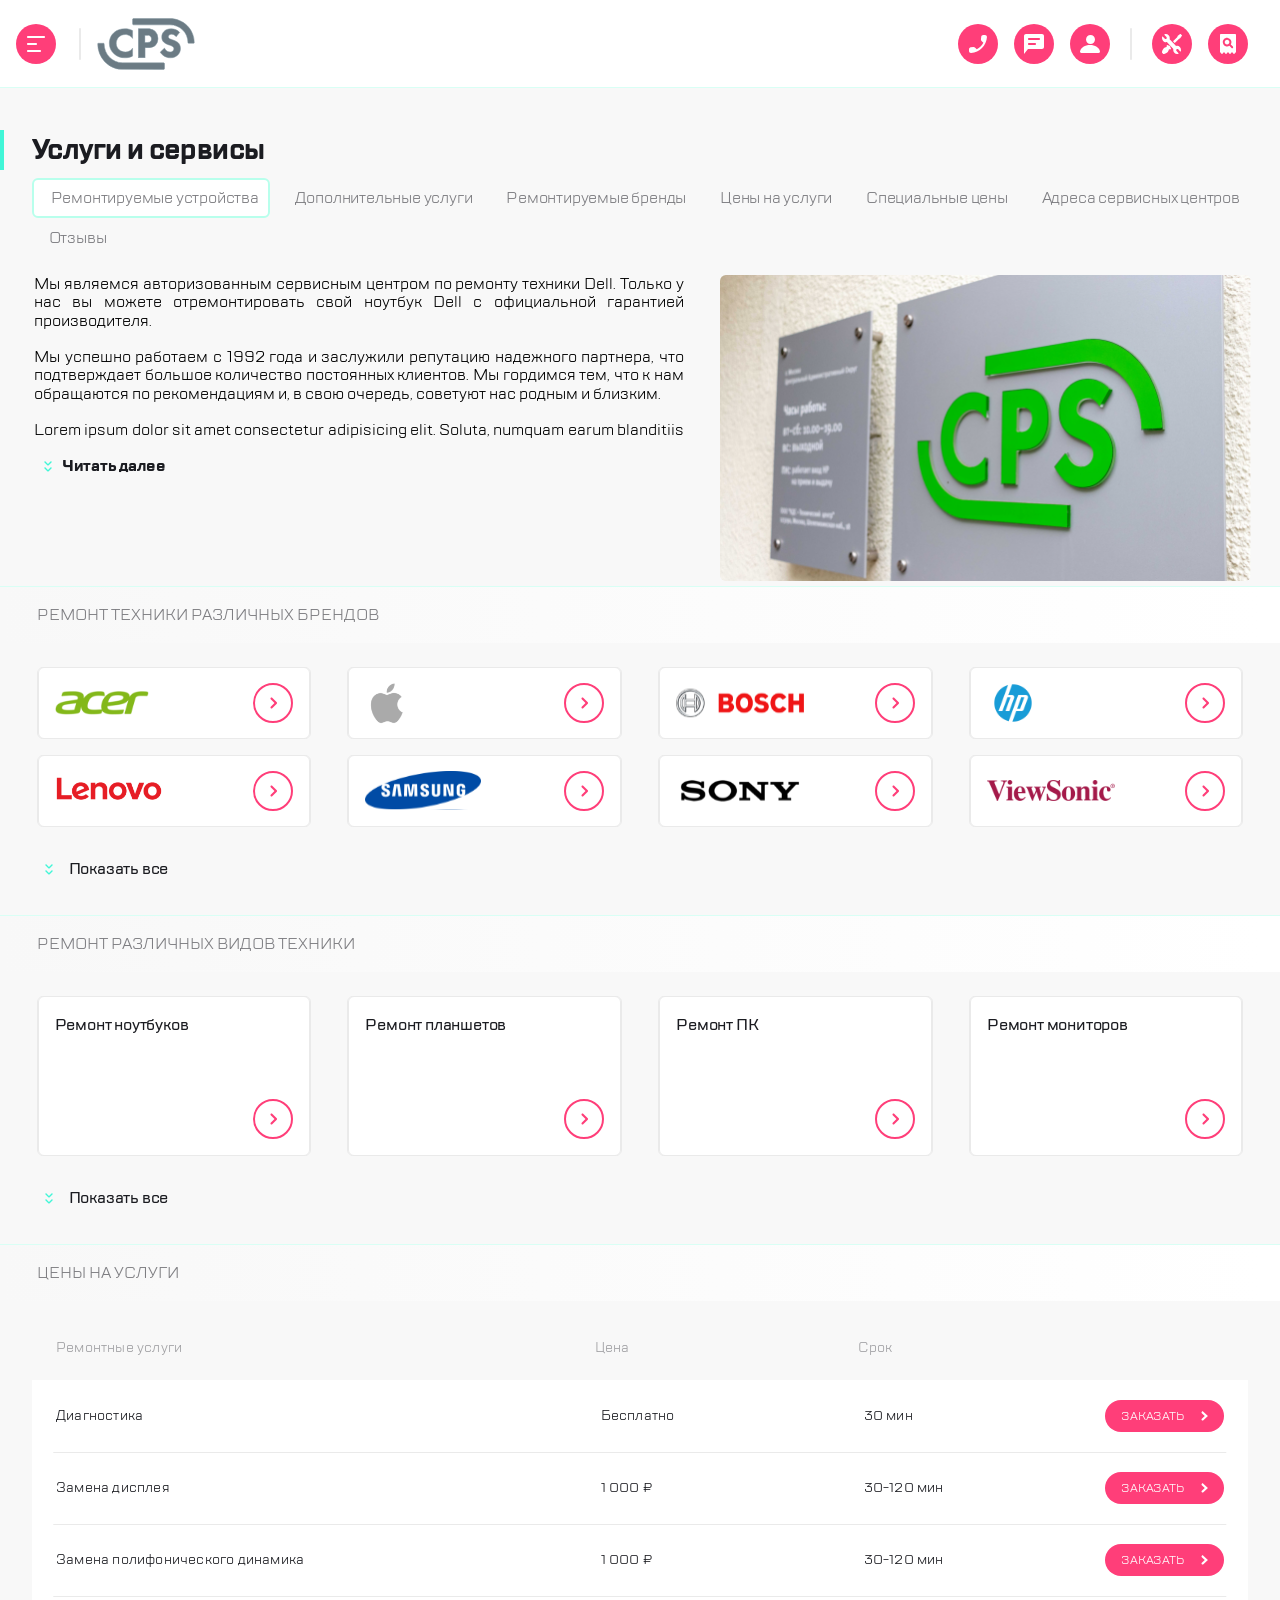
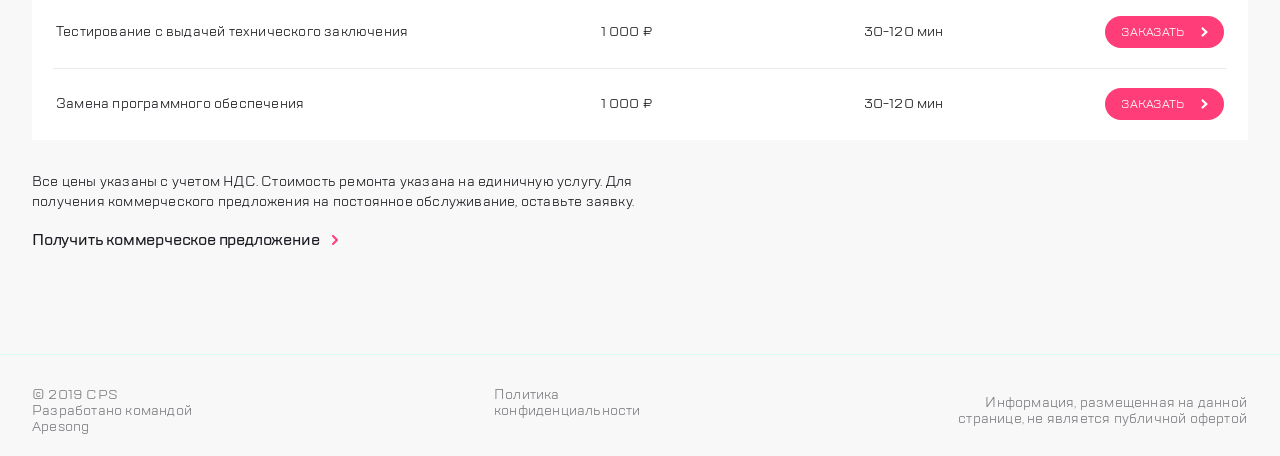
==== commit 46de472a: "Updates" ====
--- a/index.html
+++ b/index.html
@@ -60,8 +60,8 @@
         </div>
         <nav class="menu">
           <ul class="menu__list">
-            <li class="menu__list-item" autofocus>
-              <a class="menu__link menu__link--active" href="#">Ремонтируемые устройства</a>
+            <li class="menu__list-item menu__list--active" autofocus>
+              <a class="menu__link" href="#">Ремонтируемые устройства</a>
             </li>
             <li class="menu__list-item">
               <a class="menu__link" href="#">Дополнительные услуги</a>
--- a/style.css
+++ b/style.css
@@ -1098,7 +1098,8 @@
   padding-left: 16px; }
 
 .menu {
-  background-color: #f8f8f8; }
+  background-color: #f8f8f8;
+  padding-bottom: 16.5px; }
   .menu .menu__list {
     display: flex;
     overflow-x: scroll;
@@ -1123,6 +1124,11 @@
         background-color: #ffffff;
         border: 2px solid #b8ffec;
         border-radius: 6px; }
+
+.menu__list--active {
+  background-color: #ffffff;
+  border: 2px solid #b8ffec;
+  border-radius: 6px; }
 
 .about__show-more-btn {
   background: none;
@@ -2099,7 +2105,17 @@
   .services__menu--close {
     height: 190px;
     overflow-y: hidden;
-    transition: height 5s ease-in; } }
+    transition: height 5s ease-in; }
+  .header::after {
+    content: '';
+    position: absolute;
+    left: 79px;
+    width: 2px;
+    height: 32px;
+    background-color: #eaeaea;
+    border-radius: 1px; }
+  .header .header__logo-link {
+    margin-left: 41px; } }
 
 @media (min-width: 768px) and (max-width: 1119px) {
   .aside-menu--hidden,
@@ -2463,7 +2479,20 @@
     background-color: #dddddd;
     width: 12px;
     height: 12px;
-    opacity: 1; } }
+    opacity: 1; }
+  .about__text {
+    height: 88px;
+    overflow-y: hidden;
+    transition: height 0.25s cubic-bezier(0.55, 0.085, 0.68, 0.53); }
+    .about__text .about__text-item {
+      display: inline-block;
+      text-indent: 0;
+      text-align: justify;
+      padding-bottom: 18px;
+      width: 94.75%; }
+  .about__text--open {
+    height: 100%;
+    transition: height 0.25s cubic-bezier(0.55, 0.085, 0.68, 0.53); } }
 
 @media (min-width: 355px) and (max-width: 767px) {
   .aside-menu--hidden,
